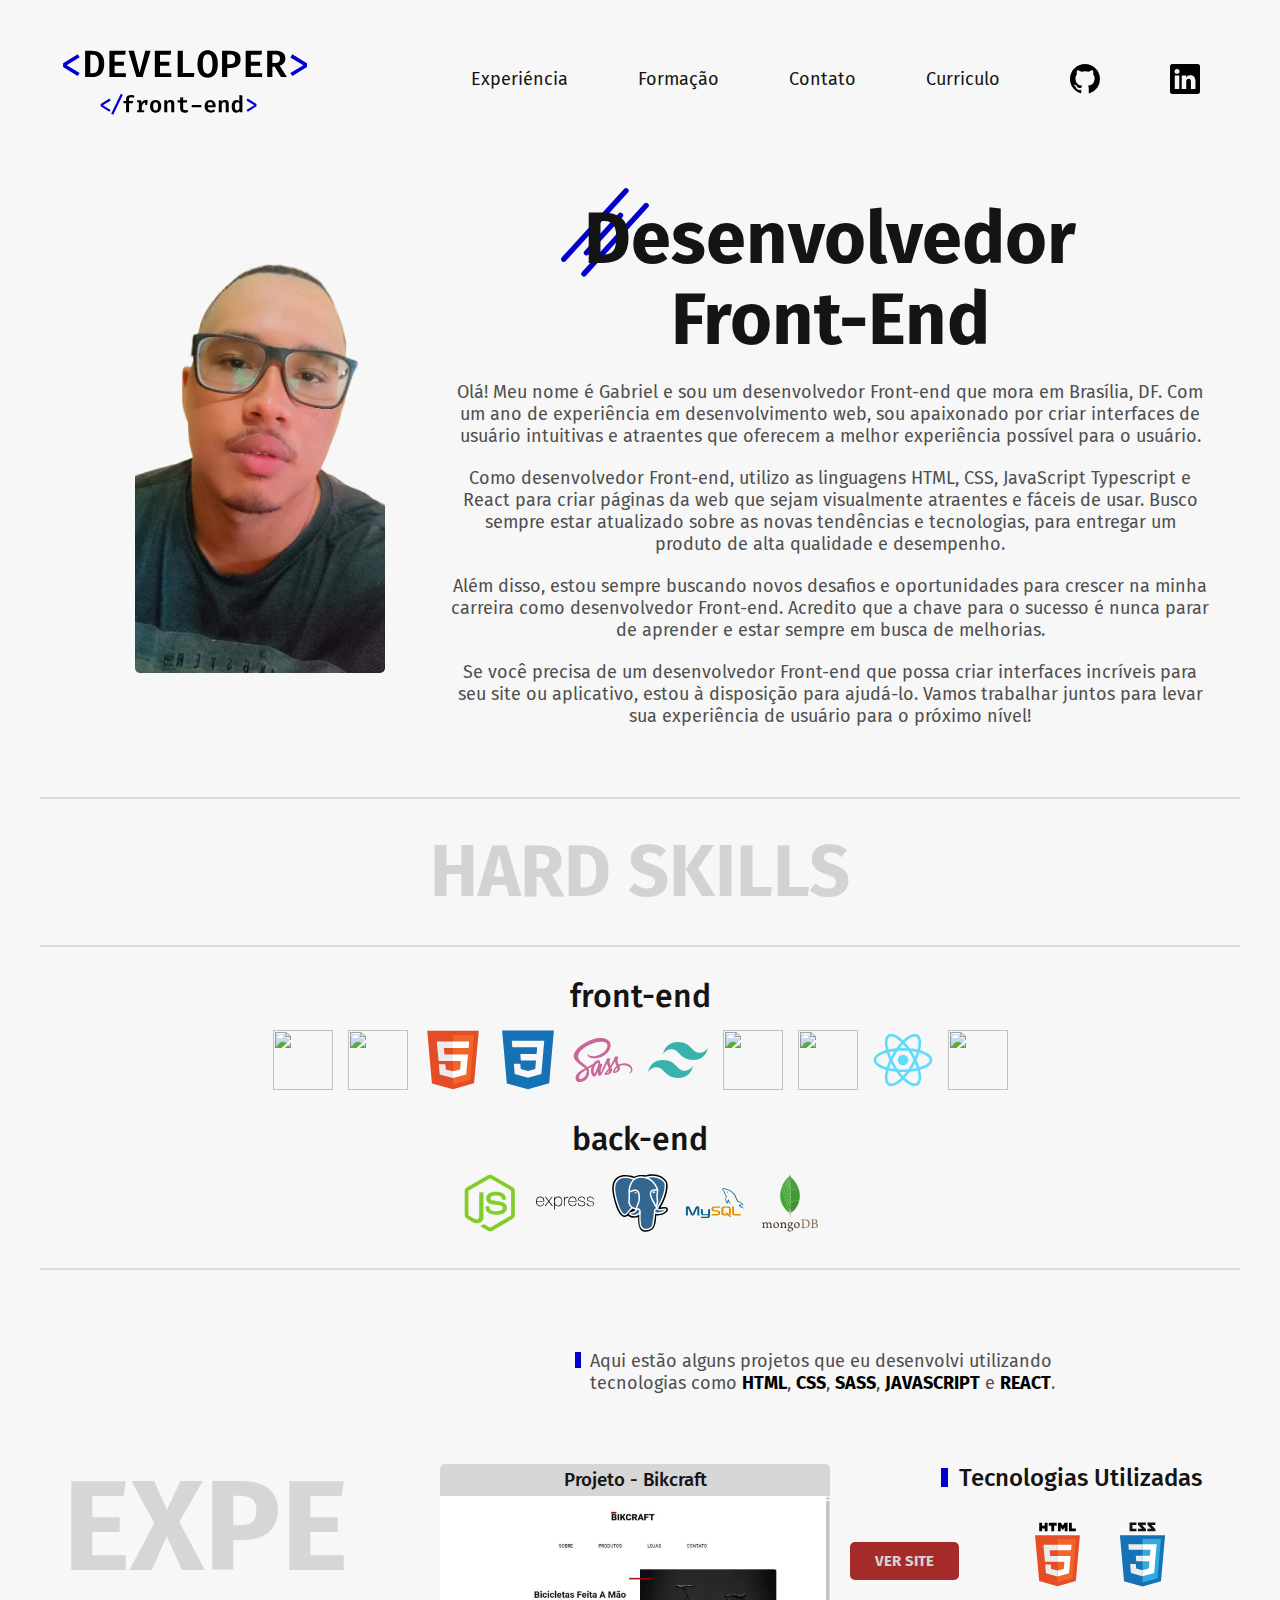
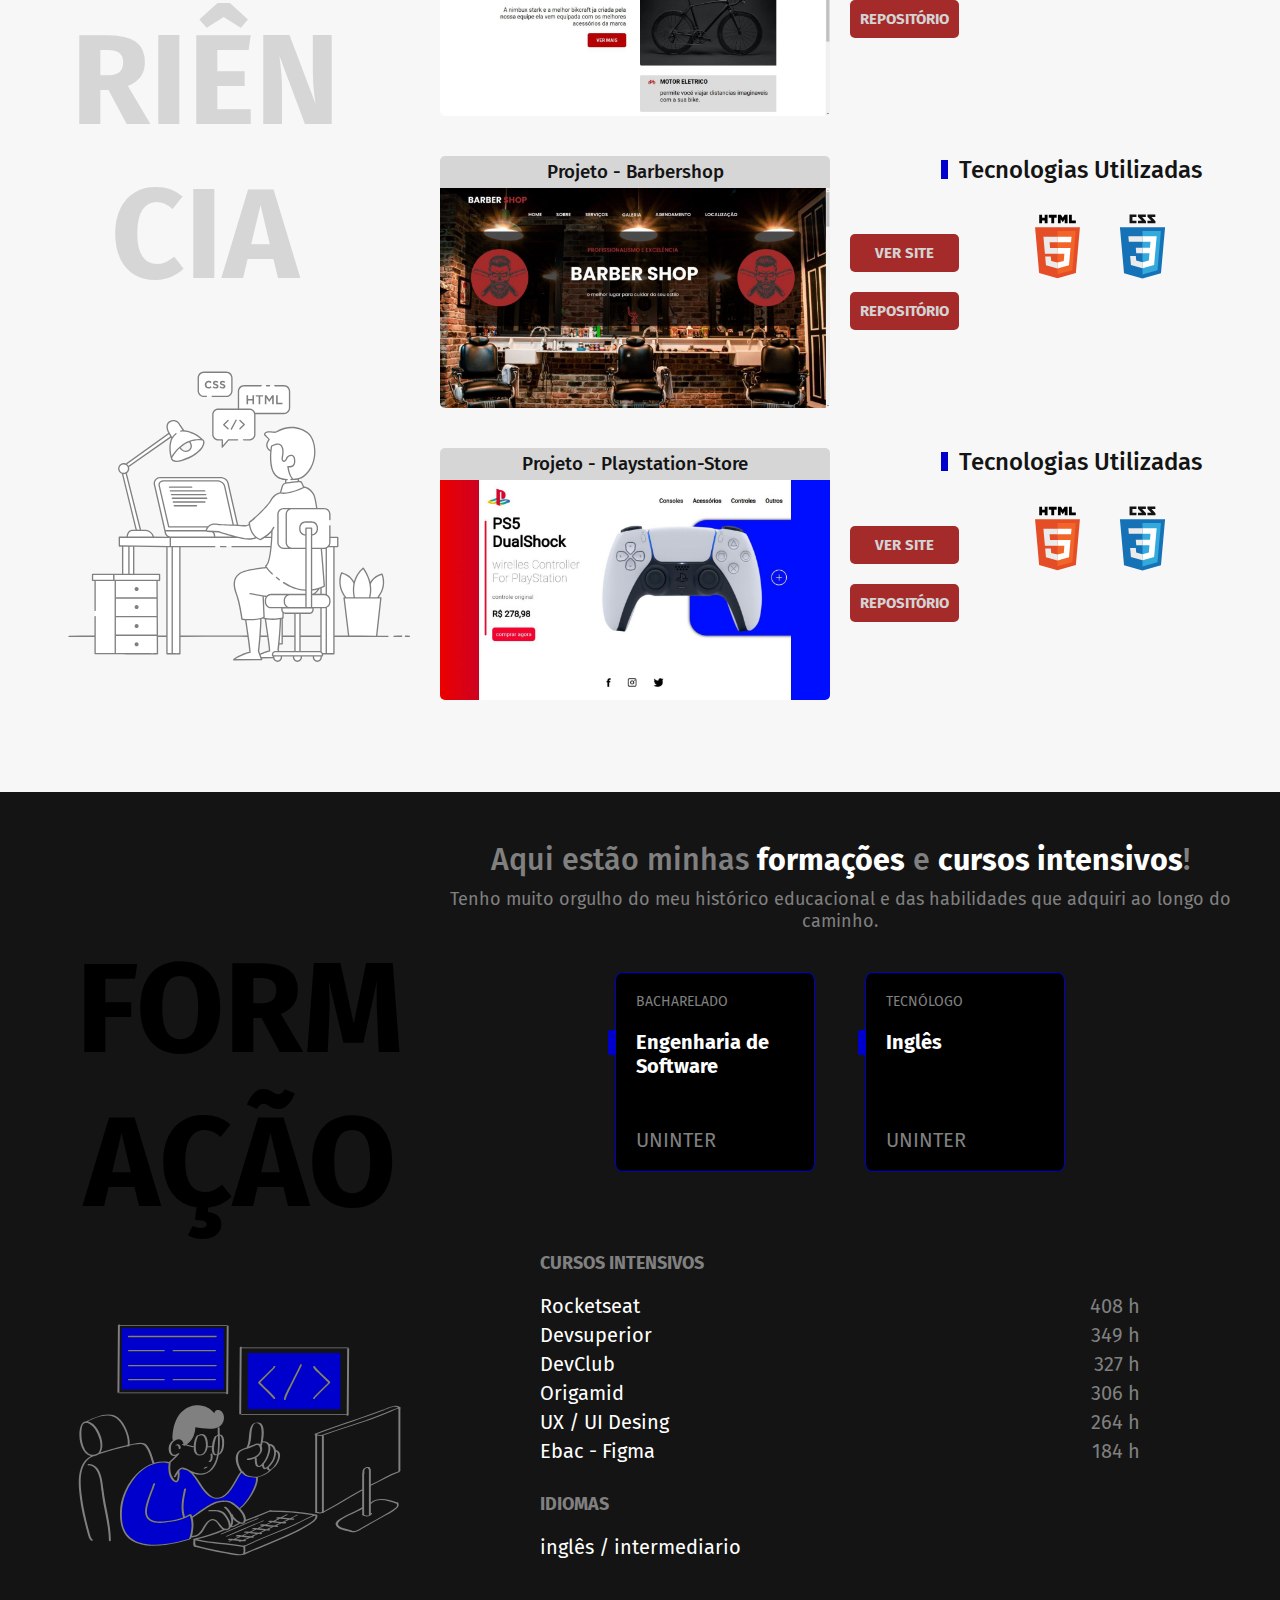
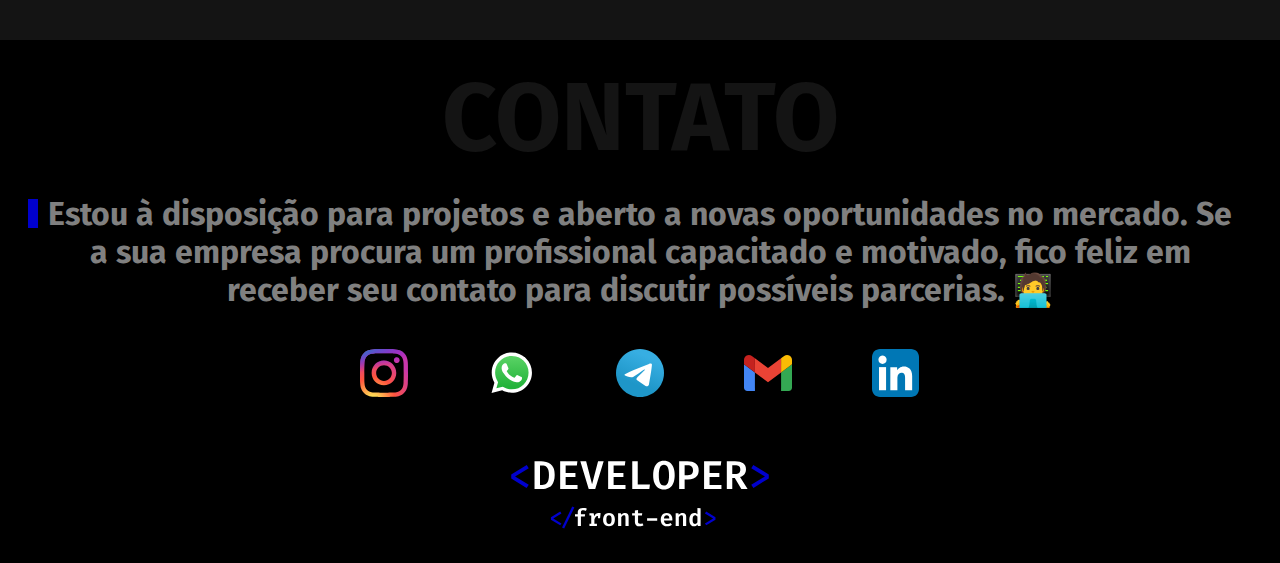
==== index.html @ c944e055 "upgrade" ====
<html lang="pt-br">

<head>
    <meta charset="UTF-8" />
    <meta http-equiv="X-UA-Compatible" content="IE=edge" />
    <meta name="viewport" content="width=device-width, initial-scale=1.0" />
    <link rel="preconnect" href="https://fonts.googleapis.com" />
    <link rel="preconnect" href="https://fonts.gstatic.com" crossorigin />
    <link href="https://fonts.googleapis.com/css2?family=Fira+Sans:wght@300;400;500;600;700;800;900&display=swap" rel="stylesheet" />
    <link rel="stylesheet" href="./css/style.min.css" />
    <title>Devoloper Front-end</title>
</head>

<body>
    <header class="header">
        <img src="img/header/logo.svg" alt="logo" />
        <nav>
            <ul class="header-menu">
                <li class="li">
                    <a href="#experiencia">Experiéncia</a>
                </li>
                <li class="li">
                    <a href="#formacao">Formação</a>
                </li>
                <li class="li">
                    <a href="#contato">Contato</a>
                </li>
                <li class="li">
                    <a href="#">Curriculo</a>
                </li>
                <li>
                    <a href="https://github.com/gabriellglrs" target="_blank">
                        <img src="img/header/github.svg" alt="" />
                    </a>
                </li>
                <li>
                    <a href="https://www.linkedin.com/in/gabriellglrs/" target="_blank">
                        <img src="img/header/linkedin.svg" alt="" />
                    </a>
                </li>
            </ul>
        </nav>
    </header>

    <main class="introducao">
        <img src="img/introducao/main.png" alt="" />
        <div class="box2">
            <h1>desenvolvedor<br />Front-end</h1>
            <p>
                Olá! Meu nome é Gabriel e sou um desenvolvedor Front-end que
                mora em Brasília, DF. Com um ano de experiência em
                desenvolvimento web, sou apaixonado por criar interfaces de
                usuário intuitivas e atraentes que oferecem a melhor
                experiência possível para o usuário.
            </p>
            <p>
                Como desenvolvedor Front-end, utilizo as linguagens HTML,
                CSS, JavaScript Typescript e React para criar páginas da web
                que sejam visualmente atraentes e fáceis de usar. Busco
                sempre estar atualizado sobre as novas tendências e
                tecnologias, para entregar um produto de alta qualidade e
                desempenho.
            </p>
            <p>
                Além disso, estou sempre buscando novos desafios e
                oportunidades para crescer na minha carreira como
                desenvolvedor Front-end. Acredito que a chave para o sucesso
                é nunca parar de aprender e estar sempre em busca de
                melhorias.
            </p>
            <p>
                Se você precisa de um desenvolvedor Front-end que possa
                criar interfaces incríveis para seu site ou aplicativo,
                estou à disposição para ajudá-lo. Vamos trabalhar juntos
                para levar sua experiência de usuário para o próximo nível!
            </p>
        </div>
    </main>

    <section class="skills">
        <h2 class="h2">hard skills</h2>
        <div class="flex">
            <div class="box1">
                <h2>front-end</h2>
                <div class="b1">
                    <img src="https://cdn.jsdelivr.net/gh/devicons/devicon/icons/figma/figma-original.svg" />
                    <img src="https://cdn.jsdelivr.net/gh/devicons/devicon/icons/vscode/vscode-original.svg" />
                    <img src="img/skills/html5-original.svg" />
                    <img src="img/skills/css3-plain.svg" />
                    <img src="img/skills/sass-original.svg" alt="" />
                    <img src="./img/skills/tailwindcss-plain.svg" alt="">
                    <img src="https://cdn.jsdelivr.net/gh/devicons/devicon/icons/javascript/javascript-original.svg" />
                    <img src="https://cdn.jsdelivr.net/gh/devicons/devicon/icons/typescript/typescript-original.svg" />
                    <img src="img/skills/react-original.svg" />
                    <img src="https://cdn.jsdelivr.net/gh/devicons/devicon/icons/git/git-original.svg" />
                </div>
            </div>
            <div class="box2">
                <h2>back-end</h2>
                <div class="b2">
                    <img src="img/skills/nodejs-original.svg" alt="" />
                    <img src="img/skills/express-original-wordmark.svg" alt="" />
                    <img src="img/skills/postgresql-original.svg" alt="" />
                    <img src="img/skills/mysql-original-wordmark.svg" alt="" />
                    <img src="img/skills/mongodb-original-wordmark.svg" alt="" />
                </div>
            </div>
        </div>
    </section>

    <section id="experiencia" class="experiencia">
        <div class="container">
            <div class="box1">
                <h2>experiência</h2>
                <img src="img/experiencia/Programmer-or-Developer.svg" alt="" />
            </div>
            <div class="box2">
                <p>
                    Aqui estão alguns projetos que eu desenvolvi utilizando
                    tecnologias como <span>HTML</span>, <span>CSS</span>,
                    <span>Sass</span>, <span>JavaScript</span> e
                    <span>React</span>.
                </p>
                <div class="b2">
                    <div class="b3-img">
                        <h3>projeto - bikcraft</h3>
                        <div class="b3">
                            <img src="img/experiencia/photo_2023-04-18_12-45-19.jpg" alt="" />
                        </div>
                    </div>
                    <div class="b3">
                        <div class="flex1">
                            <a href="https://bikcraft.bohr.io" target="_blank">VER SITE</a>
                            <a href="https://github.com/gabriellglrs/bikcraft-curso-origamid" target="_blank">REPOSITÓRIO</a>
                        </div>
                        <div class="flex2">
                            <h3>tecnologias utilizadas</h3>
                            <div class="box-img">
                                <img src="img/experiencia/html5-original-wordmark.svg" alt="" />
                                <img src="img/experiencia/css3-original-wordmark.svg" alt="" />
                            </div>
                        </div>
                    </div>
                    <div class="b3-img">
                        <h3>projeto - barbershop</h3>
                        <div class="b3">
                            <img src="img/experiencia/photo_2023-04-18_12-45-20.jpg" alt="" />
                        </div>
                    </div>
                    <div class="b3">
                        <div class="flex1">
                            <a href="https://barbershop.bohr.io" target="_blank">VER SITE</a>
                            <a href="https://github.com/gabriellglrs/barber-shop" target="_blank">REPOSITÓRIO</a>
                        </div>
                        <div class="flex2">
                            <h3>tecnologias utilizadas</h3>
                            <div class="box-img">
                                <img src="img/experiencia/html5-original-wordmark.svg" alt="" />
                                <img src="img/experiencia/css3-original-wordmark.svg" alt="" />
                            </div>
                        </div>
                    </div>
                    <div class="b3-img">
                        <h3>projeto - playstation-store</h3>
                        <div class="b3">
                            <img src="img/experiencia/photo_2023-04-18_12-45-52.jpg" alt="" />
                        </div>
                    </div>
                    <div class="b3">
                        <div class="flex1">
                            <a href="https://playstation-store.bohr.io" target="_blank">VER SITE</a>
                            <a href="https://github.com/gabriellglrs/playstation-store" target="
                            _blank">REPOSITÓRIO</a>
                        </div>
                        <div class="flex2">
                            <h3>tecnologias utilizadas</h3>
                            <div class="box-img">
                                <img src="img/experiencia/html5-original-wordmark.svg" alt="" />
                                <img src="img/experiencia/css3-original-wordmark.svg" alt="" />
                            </div>
                        </div>
                    </div>
                </div>
            </div>
        </div>
    </section>

    <section id="formacao" class="formacao">
        <div class="container">
            <div class="box1">
                <h2>formação</h2>
                <img src="img/formacao/26-Programmer.svg" alt="" />
            </div>
            <div class="box2">
                <h2>
                    Aqui estão minhas <span>formações</span> e
                    <span>cursos intensivos</span>!
                </h2>
                <p>
                    Tenho muito orgulho do meu histórico educacional e das
                    habilidades que adquiri ao longo do caminho.
                </p>
                <div class="flex">
                    <div class="b1 b0">
                        <h4>bacharelado</h4>
                        <h3>Engenharia de Software</h3>
                        <span>uninter</span>
                    </div>
                    <div class="b2 b0">
                        <h4>tecnólogo</h4>
                        <h3>Inglês</h3>
                        <span>uninter</span>
                    </div>
                </div>
                <div class="info">
                    <h3>cursos intensivos</h3>
                    <ul>
                        <li>Rocketseat<span>408 h</span></li>
                        <li>Devsuperior<span>349 h</span></li>
                        <li>DevClub<span>327 h</span></li>
                        <li>Origamid<span>306 h</span></li>
                        <li>
                            UX / UI Desing
                            <span>264 h</span>
                        </li>
                        <li>
                            Ebac - Figma
                            <span>184 h</span>
                        </li>
                    </ul>
                </div>
                <div class="lang">
                    <h3>idiomas</h3>
                    <ul>
                        <li>inglês / <span>intermediario</span></li>
                    </ul>
                </div>
            </div>
        </div>
    </section>

    <footer id="contato" class="footer">
        <div class="container">
            <h2>contato</h2>
            <div class="grid">
                <div class="box-1">
                    <h3>
                        Estou à disposição para projetos e aberto a novas
                        oportunidades no mercado. Se a sua empresa procura
                        um profissional capacitado e motivado, fico feliz em
                        receber seu contato para discutir possíveis
                        parcerias. 🧑‍💻
                    </h3>
                </div>
                <div class="box-2">
                    <ul class="nav">
                        <li>
                            <a href="https://instagram.com/gabrielglrs10" target="_blank">
                                <img src="img/footer/Instagram.svg" alt="" />
                            </a>
                        </li>
                        <li>
                            <a href="https://contate.me/gabriellglrs" target="_blank">
                                <img src="img/footer/WhatsApp.svg" alt="" />
                            </a>
                        </li>
                        <li>
                            <a href="https://t.me/Gabriellglrs" target="_blank">
                                <img src="img/footer/Telegram.svg" alt="" />
                            </a>
                        </li>
                        <li>
                            <a href="mailto:gabriellglrs@gmail.com" target="_blank">
                                <img src="img/footer/Gmail.svg" alt="" />
                            </a>
                        </li>
                        <li>
                            <a href="https://www.linkedin.com/in/gabriellglrs/" target="_blank">
                                <img src="img/footer/LinkedIn.svg" alt="" />
                            </a>
                        </li>
                    </ul>
                </div>
            </div>
            <img src="img/footer/logo.svg" alt="" />
        </div>
    </footer>
</body>

</html>
---- css/style.min.css ----
*{padding:0;margin:0;box-sizing:border-box;font-family:"Fira Sans",sans-serif}body{color:#141414;background:#f7f7f7}h1,h2,h3,p{margin:0}ul{list-style:none;margin:0;padding:0}a{text-decoration:none}img{display:block;max-width:100%}.header{max-width:1200px;margin:0 auto;display:flex;justify-content:space-between;align-items:center;padding:40px 20px}.header img{width:250px}.header .header-menu{display:flex;flex-wrap:wrap;gap:30px;justify-content:center;align-items:center}.header .header-menu a{font-size:1.125rem;padding:10px 20px;display:block;color:#141414;cursor:pointer}.header .header-menu a:hover{color:#0000cd;border-bottom:2px solid #0000cd;background-color:rgba(0,0,0,.1);border-top-right-radius:5px;border-top-left-radius:5px}.header .header-menu .li{border-radius:5px}.header .header-menu a img{width:30px}@media (max-width:800px){.header{flex-direction:column;gap:40px}.header .header-menu a{background-color:#e2e2e2;border-radius:5px}}@media (max-width:460px){.header{padding:40px 50px}}@media (max-width:368px){.header{padding:40px 20px}}.introducao{max-width:1200px;padding:40px 30px;margin:0 auto;text-align:center;display:grid;grid-template-columns:1fr 2fr}.introducao img{width:250px;margin:auto auto;border-radius:5px}.introducao .box2 h1{font-size:4.5rem;line-height:1.125;text-transform:capitalize;position:relative;display:inline}.introducao .box2 h1::before{content:"";display:block;width:100px;height:100px;background:url(../img/introducao/simbolo\ 1.svg) no-repeat center;background-size:90px;position:absolute;left:-29px;top:-13px;z-index:-2}.introducao .box2 p{font-size:1.125rem;margin-top:20px;color:#4f4f4f}@media (max-width:900px){.introducao .box2{padding-left:20px}.introducao .box2 h1{font-size:3.8rem}.introducao .box2 h1::before{background-size:75px;width:75px;height:75px;left:-18;top:-3}}@media (max-width:800px){.introducao .box2 h1{font-size:3.5rem}.introducao .box2 h1::before{background-size:60px;width:60px;height:60px;left:-15;top:-3}.introducao{grid-template-columns:1fr}}@media (max-width:730px){.introducao img{width:150px;margin-bottom:30px}.introducao .box2{padding-left:0}}@media (max-width:550px){.introducao img{width:120px;margin-bottom:20px}.introducao .box2 h1{font-size:2.3rem}.introducao .box2 h1::before{background-size:50px;width:50px;height:50px;left:-14;top:-4}.introducao .box2 p{font-size:1rem}}@media (max-width:350px){.introducao img{width:100px;margin-bottom:10px}.introducao .box2 h1{font-size:1.8rem}.introducao .box2 h1::before{background-size:40px;width:40px;height:40px;left:-11;top:-4}.introducao .box2 p{font-size:.8rem}}.skills{max-width:1200px;margin:30px auto;border-top:2px solid #dcdcdc;border-bottom:2px solid #dcdcdc}.skills .h2{font-size:4.5rem;text-align:center;width:100%;text-transform:uppercase;font-weight:700;margin-top:30px;padding-bottom:30px;border-bottom:2px solid #dcdcdc;color:#d3d3d3}.skills .flex{padding:30px 0;margin-bottom:5px}.skills .flex .box1 h2{font-size:2rem;font-weight:500;text-align:center;text-transform:lowercase;margin-bottom:15px}.skills .flex .box1 .b1{display:flex;justify-content:center;margin-top:20px;gap:15px;margin:0 auto;flex-wrap:wrap}.skills .flex .box1 .b1 img{width:60px}.skills .flex .box2 .b2{display:flex;justify-content:center;margin-top:20px;gap:15px;margin:0 auto;flex-wrap:wrap}.skills .flex .box2 h2{font-size:2rem;font-weight:500;text-align:center;text-transform:lowercase;margin-top:30px;margin-bottom:15px}.skills .flex .box2 .b2 img{width:60px}@media (max-width:730px){.skills .h2{font-size:4rem;font-weight:700}.skills .h2{color:#b4b4b4}.skills .flex .box1 h2,.skills .flex .box2 h2{font-size:1.5rem}.skills .flex .box1 .b1 img,.skills .flex .box2 .b2 img{width:50px}}@media (max-width:600px){.skills .h2{font-size:3.5rem}.skills .flex .box1 h2,.skills .flex .box2 h2{font-size:1.3rem}.skills .flex .box1 .b1 img,.skills .flex .box2 .b2 img{width:40px}}.experiencia .container{max-width:1200px;margin:0 auto;display:grid;grid-template-columns:1fr 2fr;border-radius:5px;padding:30px 0;margin-top:50px}.experiencia .container .box1{display:flex;flex-direction:column}.experiencia .container .box1 h2{font-size:8rem;text-transform:uppercase;word-break:break-all;text-align:center;width:330px;margin-top:100px;color:#d6d6d6}.experiencia .container .box1 img{width:400px}.experiencia .container .box2 .b2{display:grid;grid-template-columns:1fr 1fr;row-gap:40px;column-gap:20px}.experiencia .container .box2 p{font-size:1.125rem;max-width:50ch;margin:0 auto;position:relative;color:#4f4f4f;margin-bottom:70px}.experiencia .container .box2 p::before{content:"";display:block;position:absolute;width:6px;height:16px;background-color:#0000cd;top:2;left:-15}.experiencia .container .box2 p span{color:#000;text-transform:uppercase;font-weight:700}.experiencia .container .box2 .b2 .b3-img h3{text-align:center;text-transform:capitalize;font-weight:500;background-color:#d6d6d6;padding:5px 0;border-top-right-radius:5px;border-top-left-radius:5px}.experiencia .container .box2 .b2 .b3{display:flex}.experiencia .container .box2 .b2 .b3 .flex1{display:flex;flex-direction:column;width:120px;justify-content:center;gap:20px}.experiencia .container .box2 .b2 .b3 img{border-bottom-left-radius:5px;border-bottom-right-radius:5px}.experiencia .container .box2 .b2 .b3 a{color:#d3d3d3;font-weight:700;font-size:.937rem;padding:10px 10px;display:inline-block;background-color:brown;border-radius:5px;border:none;text-align:center}.experiencia .container .box2 .b2 .b3 a:hover{background-color:#701a1a}.experiencia .container .box2 .b2 .b3 .flex2{width:100%}.experiencia .container .box2 .b2 .b3 .flex2 h3{text-align:center;font-size:1.5rem;text-transform:capitalize;font-weight:500;position:relative;display:inline-block}.experiencia .container .box2 .b2 .b3 .flex2 h3::before{content:"";display:block;position:absolute;width:7px;height:19px;background-color:#0000cd;bottom:5;left:-18}.experiencia .container .box2 .b2 .b3 .flex2 .box-img{display:flex;justify-content:center;gap:20px;flex-wrap:wrap}.experiencia .container .box2 .b2 .b3 .flex2 img{width:65px;margin-top:30px}@media (max-width:1100px){.experiencia .container .box2 .b2 .b3 .flex2 .box-img img{width:80px}.experiencia .container{grid-template-columns:1fr;margin-top:0;padding-top:0}.experiencia .container .box2 .b2 .b3 img{padding-left:20px}.experiencia .container .box2 .b2 .b3-img h3{margin-left:20px}.experiencia .container .box1{display:flex;flex-direction:column-reverse}.experiencia .container .box1 h2{font-size:8rem;word-break:normal;text-align:center;margin-top:0;width:100%}.experiencia .container .box1 img{width:350px}.experiencia .container .box1 img{margin:0 auto}}@media (max-width:900px){.experiencia .container{margin-top:0;padding-top:0}.experiencia .container .box1 img{width:300px}.experiencia .container .box1 h2{font-size:6.5rem;word-break:normal;margin-top:0;width:100%}}@media (max-width:800px){.experiencia .container .box2 .b2 .b3 .flex2 h3{font-size:1.25rem}.experiencia .container .box2 .b2 .b3 a{padding:10px 5px;font-weight:600;font-size:.75rem}}@media (max-width:700px){.experiencia .container .box1 h2{font-size:5.5rem;margin-bottom:20px;word-break:normal;margin-top:20px;width:100%}.experiencia .container .box2{text-align:center}.experiencia .container .box2 p::before{content:"";display:block;position:absolute;width:6px;height:16px;background-color:#0000cd;top:1;left:5}}@media (max-width:650px){.experiencia .container .box2 .b2 .b3 img{padding:0 20px}.experiencia .container .box2 .b2 .b3-img h3{margin:0 20px}.experiencia .container .box2 .b2 .b3 .flex2 img{width:90px;margin-top:10px;gap:10px}.experiencia .container .box2 .b2{grid-template-columns:1fr}.experiencia .container .box2 .b2 .b3 .flex1{flex-direction:row;justify-content:center;gap:20px}.experiencia .container .box2 .b2 .b3 .flex2{text-align:center}.experiencia .container .box2 .b2 .b3 .flex2 h3::before{width:5px;display:block;height:16px;bottom:4;left:-10}.experiencia .container .box2 .b2 .b3 .flex1{display:flex;flex-direction:column;width:50%;justify-content:center;align-items:center;gap:20px}.experiencia .container .box2 .b2 .b3 a{padding:10px 5px;width:90px}.experiencia .container .box2 p{font-size:.937rem;max-width:50ch;margin:0 auto;position:relative;color:#4f4f4f;margin-bottom:20px}.experiencia .container .box2 p::before{content:"";display:block;position:absolute;width:6px;height:16px;background-color:#0000cd;top:1;left:5}}@media (max-width:580px){.experiencia .container .box1 h2{font-size:4.6rem;word-break:normal;margin-top:20px;width:100%}.experiencia .container .box2 p{font-size:.937rem;max-width:50ch;margin:0 auto;position:relative;color:#4f4f4f;margin-bottom:20px}}@media (max-width:500px){.experiencia .container .box1 h2{font-size:4.2rem;word-break:normal;margin-top:0;width:100%;color:#b4b4b4}.experiencia .container .box2 p{font-size:.75rem;max-width:50ch;margin:0 auto;position:relative;color:#4f4f4f;margin-bottom:25px}.experiencia .container .box2 p::before{content:"";display:block;position:absolute;width:5px;height:12px;background-color:#0000cd;top:0;left:4}.experiencia .container .box2 .b2 .b3-img h3{font-size:.875rem}.experiencia .container .box2 .b2 .b3 .flex2 h3{font-size:.875rem}.experiencia .container .box2 .b2 .b3 .flex2 h3::before{width:5px;display:block;height:12px;bottom:3;left:-10}.experiencia .container .box2 .b2 .b3 .flex2 img{width:80px;margin-top:10px}}@media (max-width:400px){.experiencia .container .box1 h2{font-size:3.5rem;word-break:normal;margin-top:0;width:100%}.experiencia .container .box2 p{font-size:.75rem;max-width:50ch;margin:0 auto;position:relative;color:#4f4f4f;margin-bottom:20px;padding:0 7px}.experiencia .container .box2 p::before{content:"";display:block;position:absolute;width:5px;height:12px;background-color:#0000cd;top:0;left:2}.experiencia .container .box2 .b2 .b3 a{padding:7px;width:90px}}@media (max-width:350px){.experiencia .container .box1 h2{font-size:3.2rem;word-break:normal;margin-top:0;width:100%}}@media (max-width:318px){.experiencia .container .box2 p::before{left:25;top:0}}@media (max-width:315px){.experiencia .container .box1 h2{font-size:3rem;word-break:normal;margin-top:0;width:100%}}.formacao{width:100%;background-color:#141414;color:#fff;margin-top:50px}.formacao .container{max-width:1200px;margin:0 auto;display:grid;grid-template-columns:1fr 2fr;margin-top:50px}.formacao .container .box1{display:flex;flex-direction:column}.formacao .container .box1 h2{font-size:8rem;text-transform:uppercase;word-break:break-all;text-align:center;margin-top:140px;color:#000}.formacao .container .box2 h2{color:grey;text-align:center;font-weight:500;margin-top:50px;font-size:1.9rem}.formacao .container .box2 h2 span{color:#fff;font-weight:700}.formacao .container .box2 p{color:grey;margin-top:10px;text-align:center;font-size:1.125rem}.formacao .container .box2 .flex{display:flex;justify-content:center;gap:50px;margin-top:40px}.formacao .container .box2 .flex .b0{background-color:#000;color:#fff;padding:20px;width:200px;height:200px;border-radius:8px;border:1px solid #0000cd}.formacao .container .box2 .flex .b0 h3::before{content:"";display:block;position:absolute;width:7px;height:25px;border-top-left-radius:2px;border-bottom-left-radius:2px;background-color:#0000cd;left:-28px}.formacao .container .box2 .flex .b1 h4{text-transform:uppercase;font-weight:400;margin-bottom:20px;font-size:14px;color:grey}.formacao .container .box2 .flex .b1 h3{font-size:20px;position:relative;display:inline}.formacao .container .box2 .flex .b1 span{font-size:20px;text-transform:uppercase;color:grey;margin-top:50px;display:block}.formacao .container .box2 .flex .b2 h4{text-transform:uppercase;font-weight:400;font-size:14px;margin-bottom:20px;color:grey}.formacao .container .box2 .flex .b2 h3{font-size:20px;position:relative;display:inline}.formacao .container .box2 .flex .b2 span{font-size:20px;text-transform:uppercase;color:grey;margin-top:74px;display:block}.formacao .container .box2 .info{max-width:600px;margin:0 auto}.formacao .container .box2 .info h3{font-size:18px;text-transform:uppercase;color:grey;margin-top:80px;margin-bottom:20px;position:relative}.formacao .container .box2 .info h3::before{content:"";display:block;position:absolute;background-image:url(img/formacao/chrome_reader_mode_FILL0_wght600_GRAD0_opsz48\ 1.svg);background-repeat:no-repeat;width:35px;height:35px;left:-45px;top:-8}.formacao .container .box2 .info ul li{display:flex;justify-content:space-between;color:#fff;font-size:20px;margin-bottom:5px}.formacao .container .box2 .info ul li span{color:grey}.formacao .container .box2 .lang{max-width:600px;margin:0 auto}.formacao .container .box2 .lang h3{font-size:18px;text-transform:uppercase;color:grey;margin-top:30px;margin-bottom:20px;position:relative}.formacao .container .box2 .lang h3::before{content:"";display:block;position:absolute;background-image:url(img/formacao/translate_FILL0_wght600_GRAD0_opsz48\ 1.svg);background-repeat:no-repeat;width:35px;height:35px;left:-45px;top:-8}.formacao .container .box2 .lang ul li{font-size:20px;margin-bottom:5px}@media (max-width:1100px){.formacao .container{grid-template-columns:1fr}.formacao .container .box1{display:flex;flex-direction:column-reverse}.formacao .container .box1 h2{margin-top:0}.formacao .container .box1 img{width:400px;margin:0 auto}.formacao .container .box2{padding-bottom:25px}}@media (max-width:800px){.formacao .container .box1 h2{font-size:6.5rem}.formacao .container .box2 h2,.formacao .container .box2 h2 span{font-size:1.6rem}.formacao .container .box2 p{font-size:1rem;margin:0 30px;margin-top:15px}}@media (max-width:700px){.formacao .container .box2 .info,.formacao .container .box2 .lang{max-width:500px}.formacao .container .box1 img{width:350px;margin:0 auto}}@media (max-width:610px){.formacao .container .box1 h2{font-size:6rem;color:#333}}@media (max-width:600px){.formacao .container .box2 .info,.formacao .container .box2 .lang{max-width:450px}.formacao .container .box2 .info h3::before,.formacao .container .box2 .lang h3::before{position:initial}.formacao .container .box2 h2{display:block;width:500px;margin:0 auto;margin-top:50px}}@media (max-width:500px){.formacao .container .box2 .flex{flex-direction:column;align-items:center}.formacao .container .box1 img{width:300px;margin:0 auto}.formacao .container .box1 h2{font-size:5rem}.formacao .container .box2 h2{margin-top:20px}.formacao .container .box2 h2,.formacao .container .box2 h2 span{font-size:1.3rem;width:300px}.formacao .container .box2 p{font-size:.8rem}.formacao .container .box2 .flex{gap:20px}.formacao .container .box2 .flex .b0{padding:0;padding-left:20px}.formacao .container .box2 .flex .b0 h4{font-size:12px;margin-top:20px}.formacao .container .box2 .flex .b0 h3{font-size:17px}.formacao .container .box2 .flex .b0 span{font-size:17px}.formacao .container .box2 .flex .b0 h3::before{top:-2px}.formacao .container .box2 .info h3{margin-top:15px;font-size:15px}.formacao .container .box2 .lang h3{margin-top:15px;font-size:15px}.formacao .container .box2 .info,.formacao .container .box2 .lang{max-width:350px}.formacao .container .box2 .info ul li{font-size:16px}.formacao .container .box2 .info ul li span{font-size:13px}.formacao .container .box2 .info h3::before{background-size:25px;width:25px;height:25px}.formacao .container .box2 .lang ul li{font-size:16px}.formacao .container .box2 .lang ul li span{font-size:13px}.formacao .container .box2 .lang h3::before{background-size:25px;width:25px;height:25px}}@media (max-width:430px){.formacao .container .box1 h2{font-size:4rem}.formacao .container .box2 h2,.formacao .container .box2 h2 span{font-size:1.1rem}.formacao .container .box2 .flex{gap:10px}}@media (max-width:370px){.formacao .container .box2 .info,.formacao .container .box2 .lang{max-width:300px}}@media (max-width:350px){.formacao .container .box2 .flex .b0{width:180px;height:180px}.formacao .container .box1 h2{font-size:3.5rem}.formacao .container .box1 img{width:250px}.formacao .container .box2 .flex{gap:15px}}@media (max-width:320px){.formacao .container .box2 .info,.formacao .container .box2 .lang{max-width:260px}}@media (max-width:300px){.formacao .container .box1 h2{font-size:3.3rem}}.footer{width:100%;background-color:#000}.footer .container{max-width:1200px;margin:0 auto;text-align:center}.footer .container h2{font-size:6rem;text-transform:uppercase;color:#141414;margin:20px auto;display:inline-block}.footer .container .grid{display:grid;grid-template-columns:1fr}.footer .container .grid .box-1 h3{font-size:2rem;text-align:center;color:grey;position:relative;display:inline;max-width:1100px}.footer .container .grid .box-1 h3::before{content:"";display:block;position:absolute;background-color:#0000cd;width:10px;height:29px;top:4;left:-20}.footer .container .grid .box-2 .nav{display:flex;justify-content:center;gap:40px;margin:10px 0}.footer .container .grid .box-2 .nav li a img{margin-top:10px;padding:20px;border-bottom:#000 solid 3px}.footer .container .grid .box-2 .nav li a img:hover{border-bottom:#0000cd solid 3px;background-color:#141414;border-radius:5px}.footer .container img{margin:0 auto;padding-bottom:30px;padding-top:20px}@media (max-width:1100px){.footer .container h2{color:#303030}}@media (max-width:1240px){.footer .container{padding:0 30px}}@media (max-width:700px){.footer .container h2{color:#303030}.footer .container .grid .box-1 h3{font-size:1.7rem}.footer .container .grid .box-1 h3::before{top:0}}@media (max-width:660px){.footer .container .grid .box-2 .nav{gap:50px}.footer .container .grid .box-2 .nav li a img{width:50px;padding:0}}@media (max-width:500px){.footer .container h2{font-size:5rem}.footer .container .grid .box-1 h3{font-size:1rem}.footer .container .grid .box-1 h3::before{width:5px;height:15px;top:1;left:-14}.footer .container .grid .box-2 .nav{gap:25px}}@media (max-width:430px){.footer .container h2{font-size:4rem}.footer .container .grid .box-1 h3{font-size:.937rem}.footer .container .grid .box-2 .nav li a img{width:40px}.footer .container img{width:200px}}@media (max-width:370px){.footer .container .grid .box-2 .nav{gap:15px}.footer .container .grid .box-2 .nav li a img{width:35px}.footer .container h2{font-size:3.5rem}.footer .container img{width:150px}}
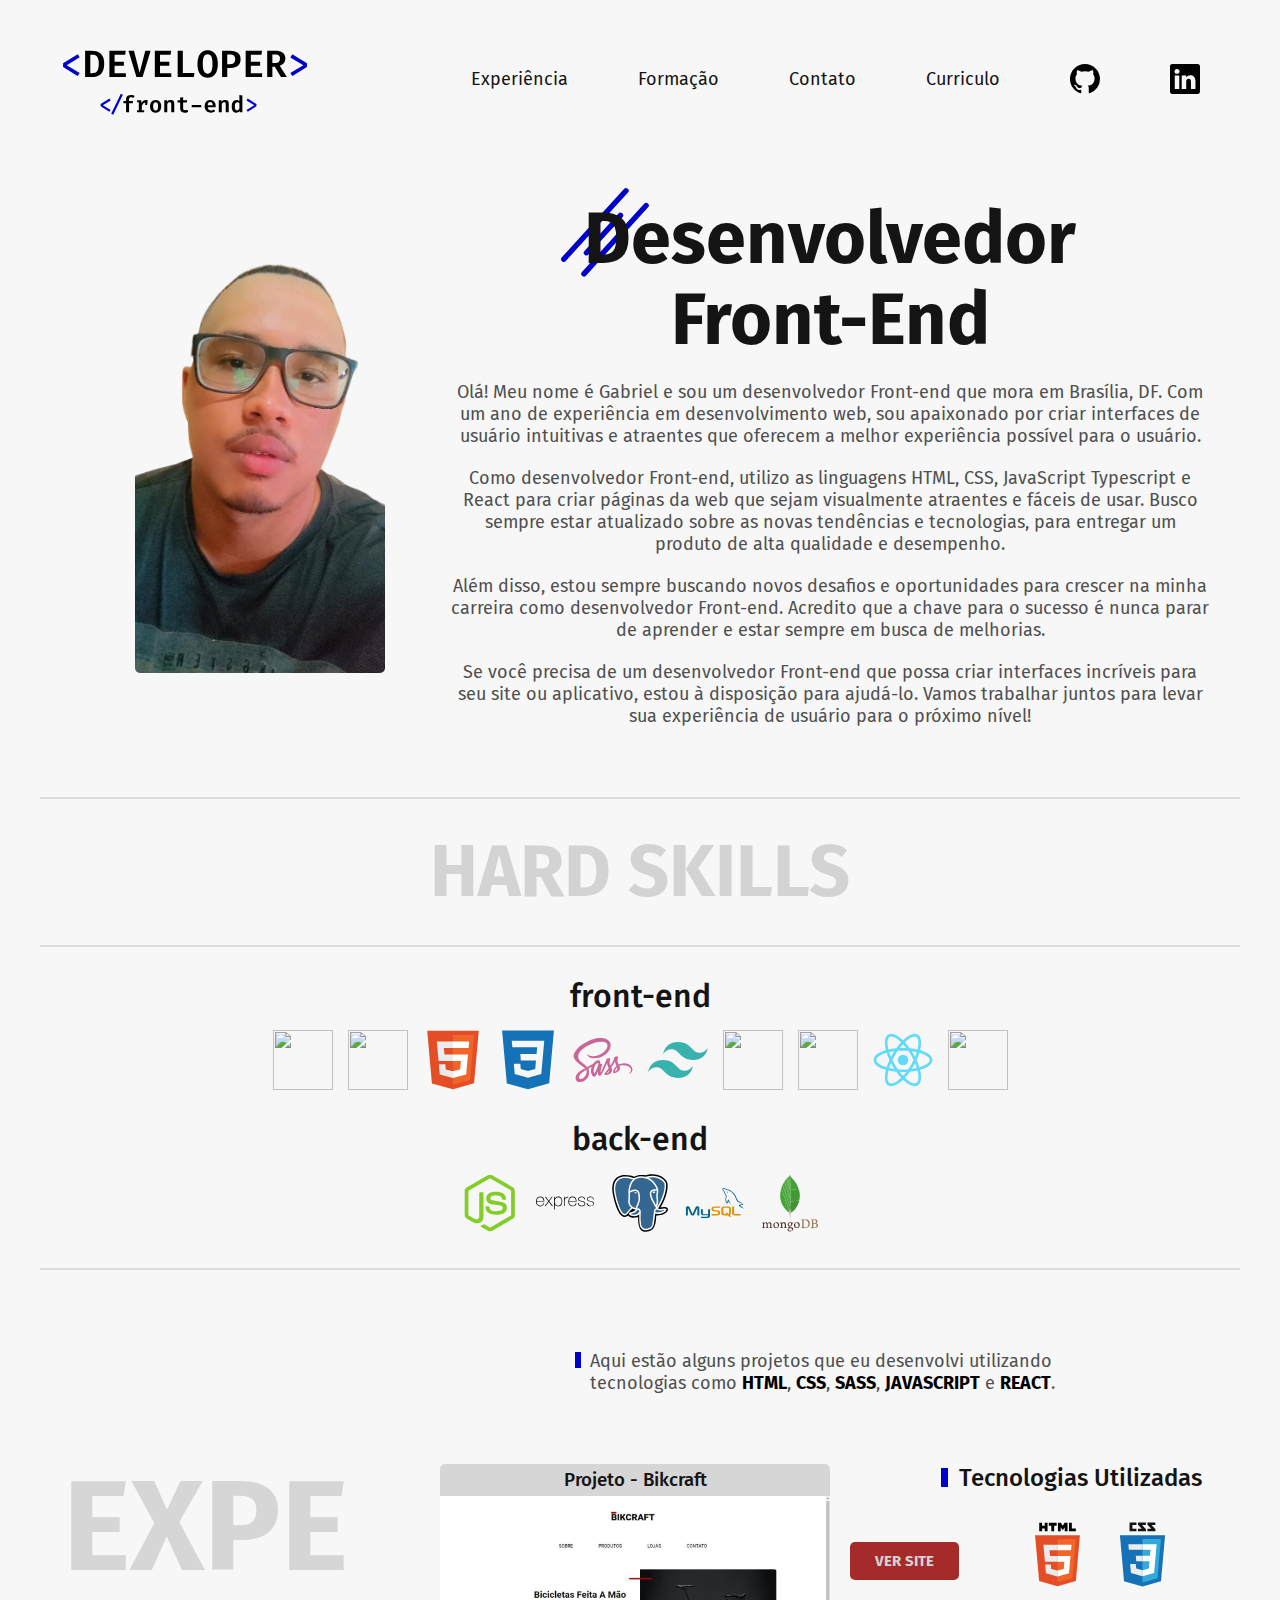
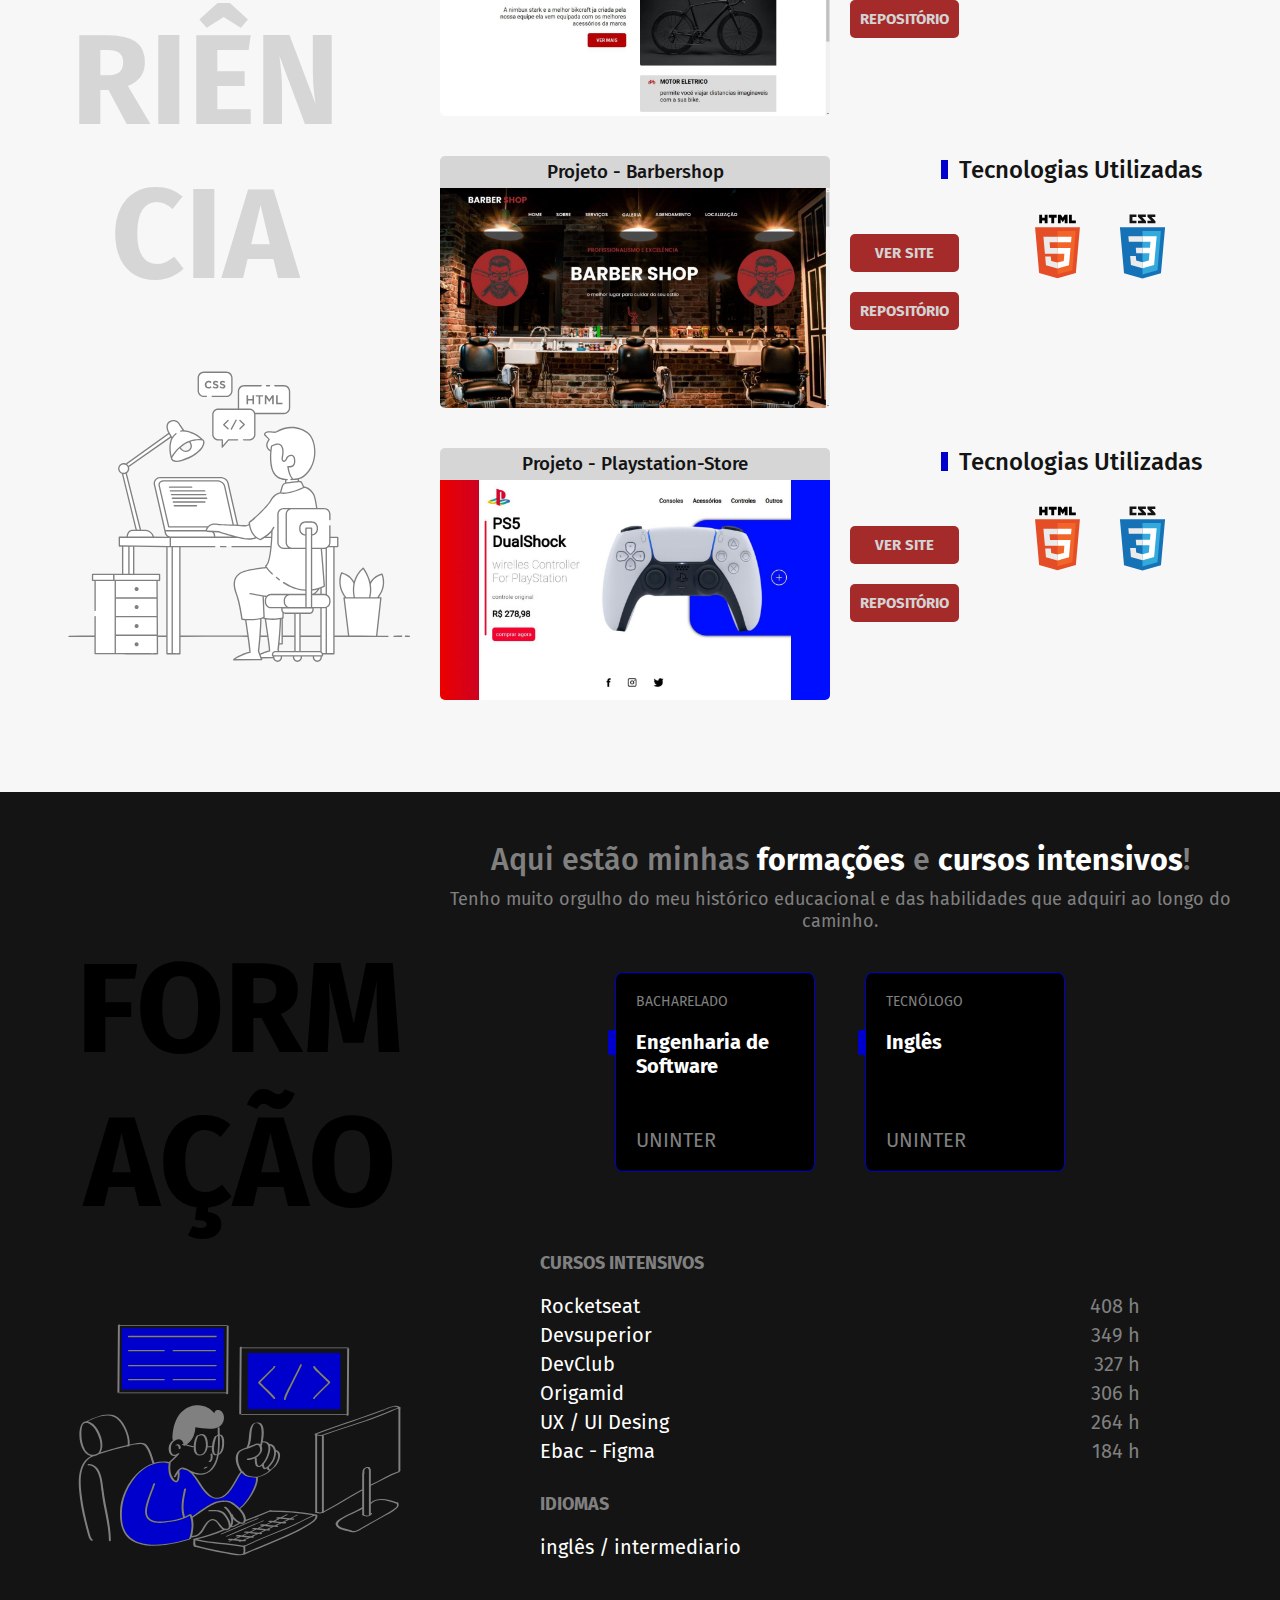
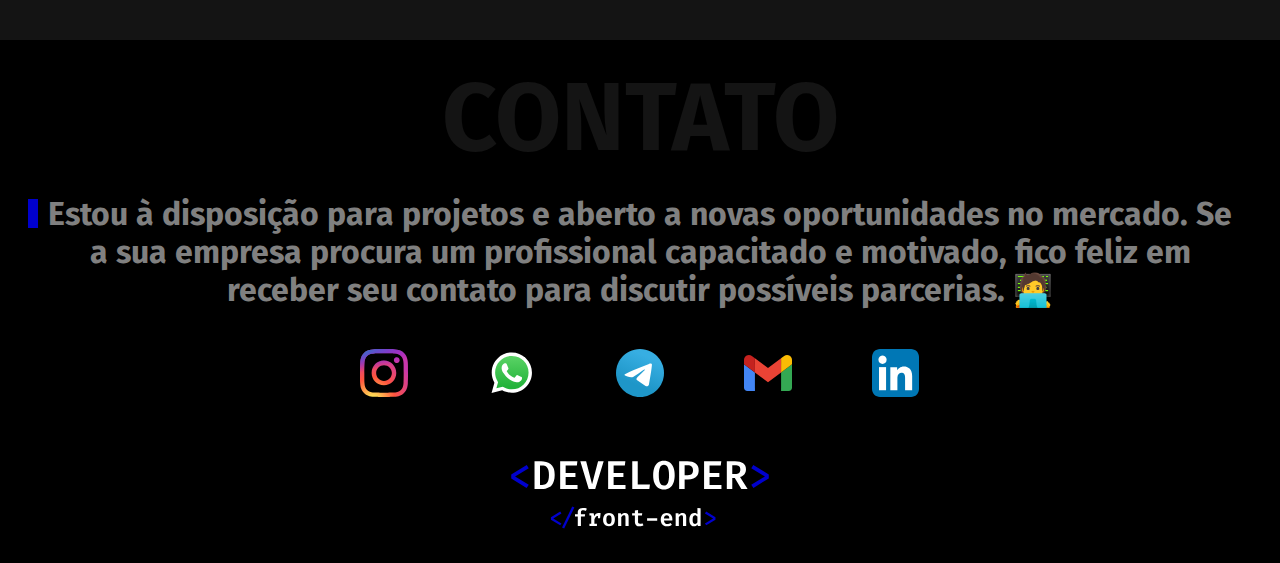
==== commit 0a5be1cf: "correçao de texto" ====
--- a/index.html
+++ b/index.html
@@ -17,7 +17,7 @@
         <nav>
             <ul class="header-menu">
                 <li class="li">
-                    <a href="#experiencia">Experiéncia</a>
+                    <a href="#experiencia">Experiência</a>
                 </li>
                 <li class="li">
                     <a href="#formacao">Formação</a>
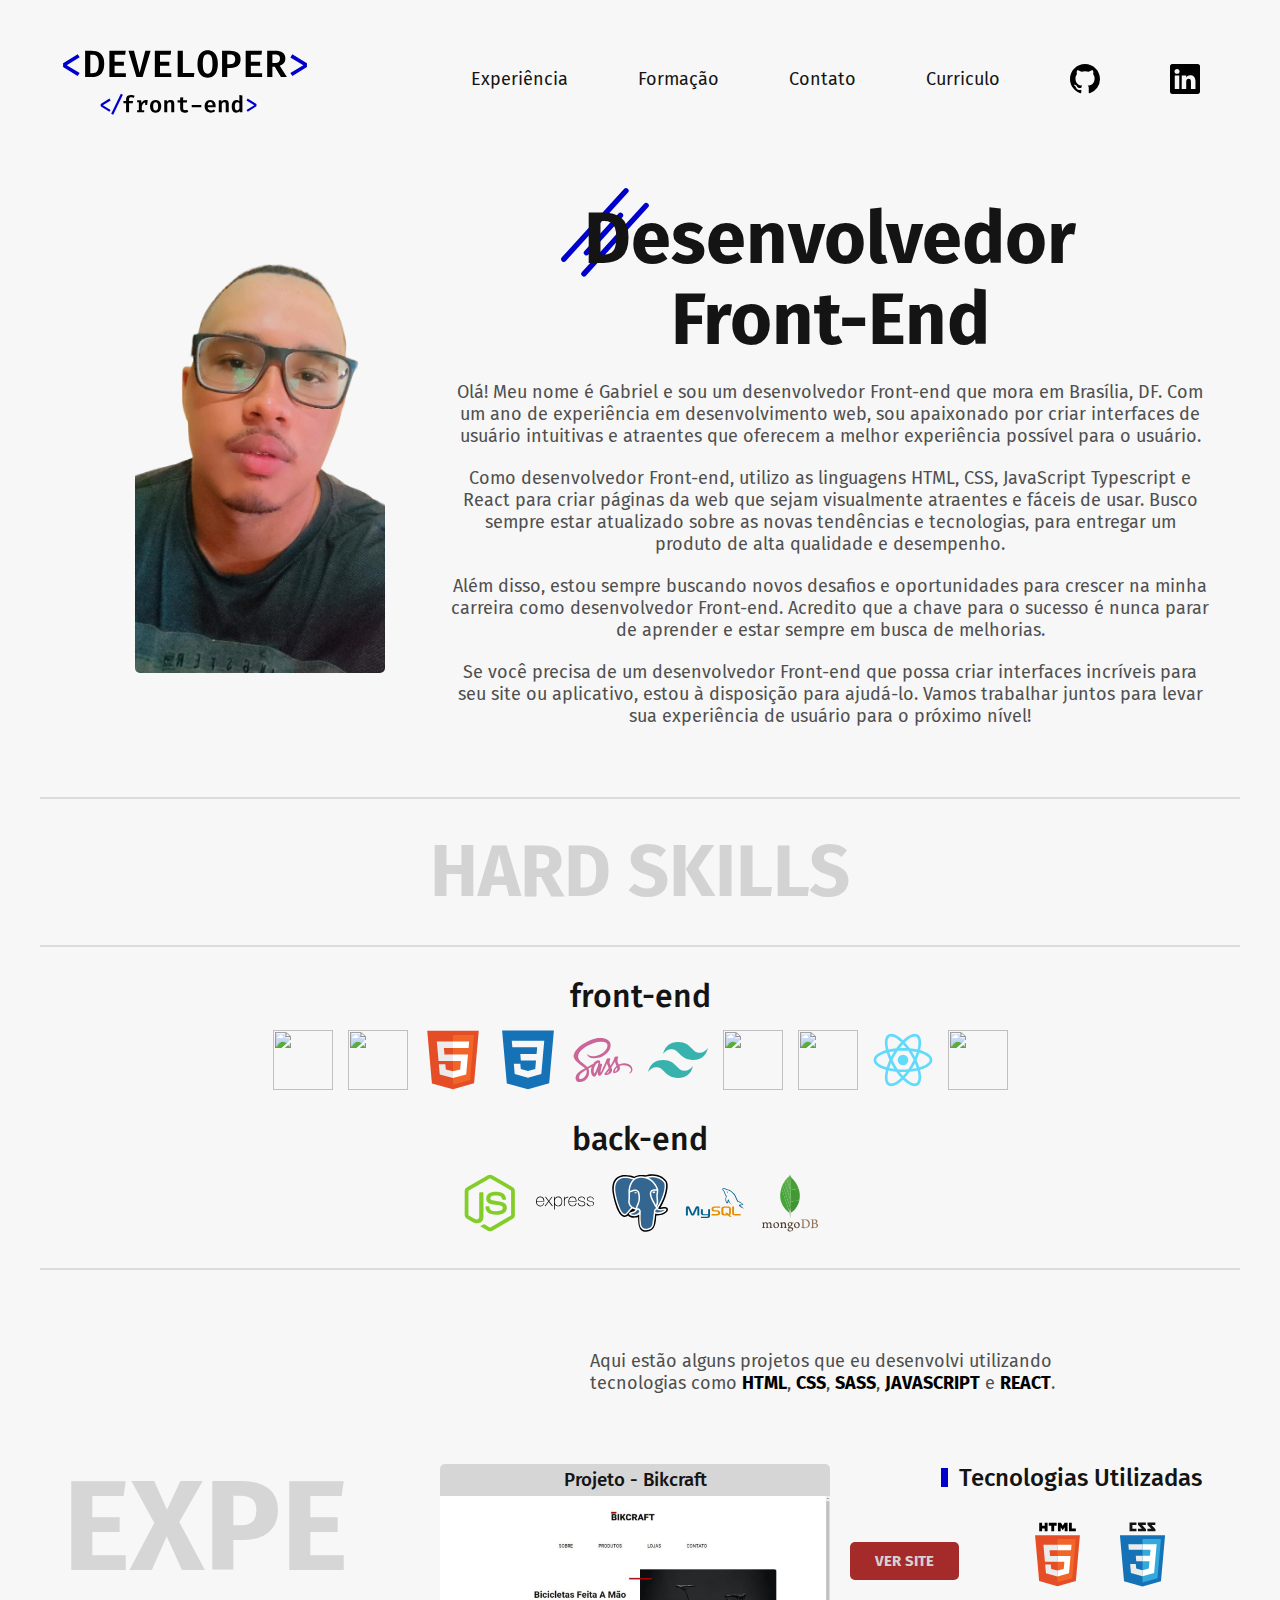
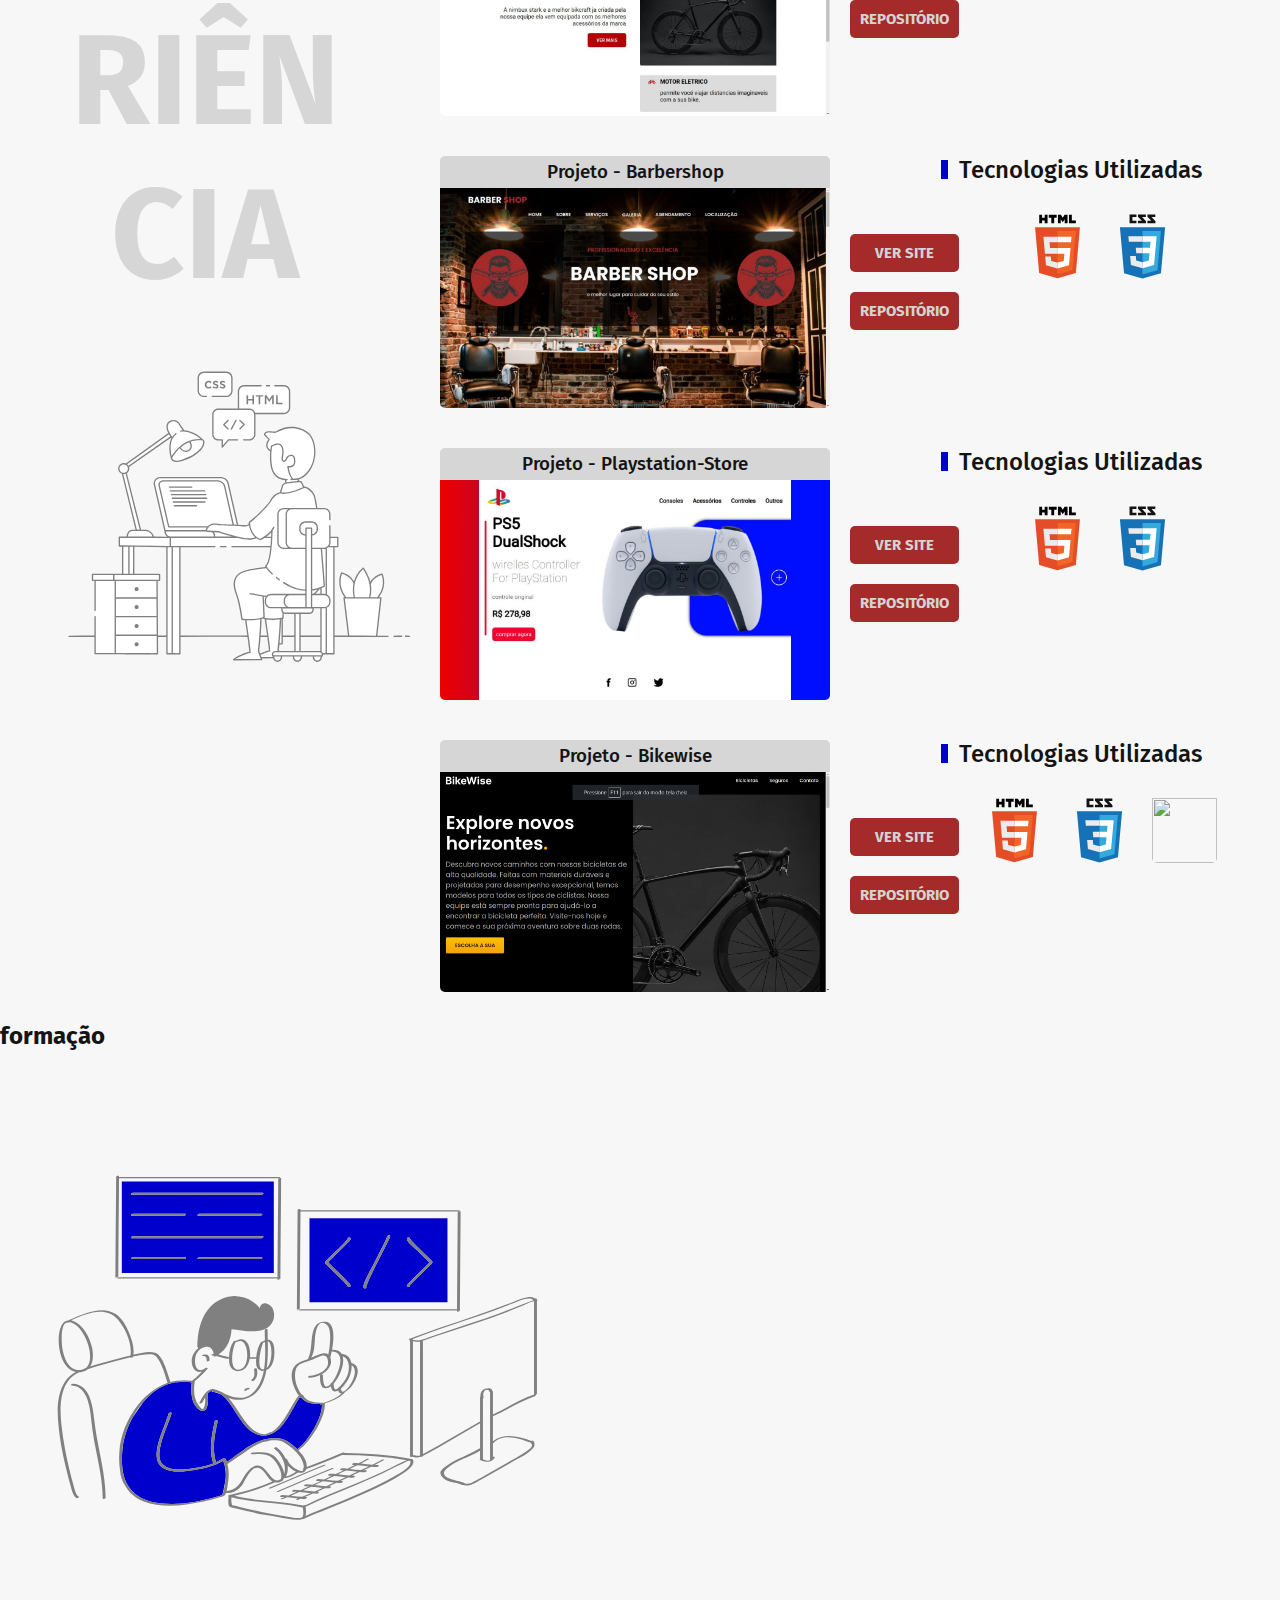
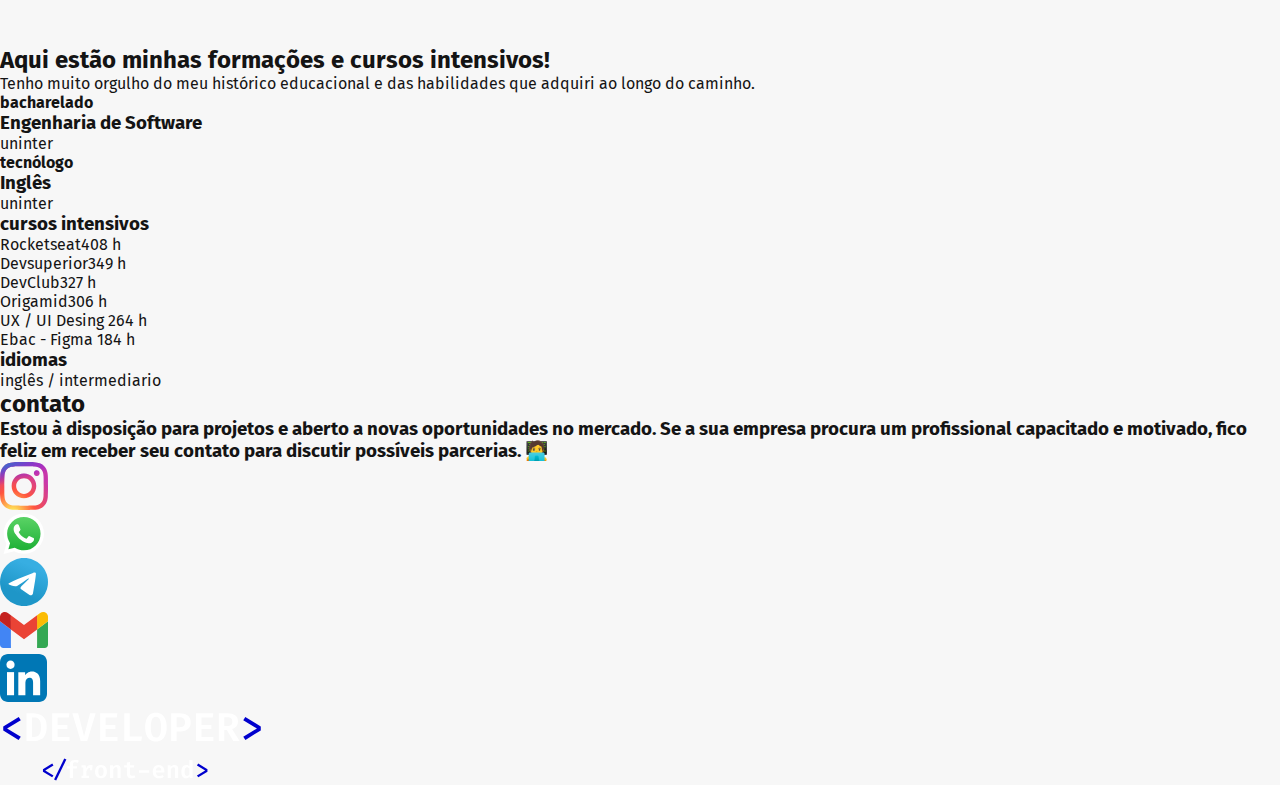
==== commit 381a8e76: "correçao" ====
--- a/index.html
+++ b/index.html
@@ -7,7 +7,7 @@
     <link rel="preconnect" href="https://fonts.googleapis.com" />
     <link rel="preconnect" href="https://fonts.gstatic.com" crossorigin />
     <link href="https://fonts.googleapis.com/css2?family=Fira+Sans:wght@300;400;500;600;700;800;900&display=swap" rel="stylesheet" />
-    <link rel="stylesheet" href="./css/style.min.css" />
+    <link rel="stylesheet" href="./css/style.css" />
     <title>Devoloper Front-end</title>
 </head>
 
@@ -180,6 +180,26 @@
                             </div>
                         </div>
                     </div>
+                    <div class="b3-img">
+                        <h3>projeto - bikewise</h3>
+                        <div class="b3">
+                            <img src="img/experiencia/Captura de tela de 2023-05-02 18-51-03.png" alt="" />
+                        </div>
+                    </div>
+                    <div class="b3">
+                        <div class="flex1">
+                            <a href="https://bikewise.bohr.io/" target="_blank">VER SITE</a>
+                            <a href="https://github.com/gabriellglrs/BikeWise" target="_blank">REPOSITÓRIO</a>
+                        </div>
+                        <div class="flex2">
+                            <h3>tecnologias utilizadas</h3>
+                            <div class="box-img">
+                                <img src="img/experiencia/html5-original-wordmark.svg" alt="" />
+                                <img src="img/experiencia/css3-original-wordmark.svg" alt="" />
+                                <img src="https://cdn.jsdelivr.net/gh/devicons/devicon/icons/javascript/javascript-original.svg" />
+                            </div>
+                        </div>
+                    </div>
                 </div>
             </div>
         </div>
--- a/css/style.css
+++ b/css/style.css
@@ -0,0 +1,1326 @@
+* {
+    padding: 0;
+    margin: 0;
+    box-sizing: border-box;
+    font-family: "Fira Sans", sans-serif;
+}
+
+body {
+    color: #141414;
+    background: #f7f7f7;
+}
+
+h1,
+h2,
+h3,
+p {
+    margin: 0;
+}
+
+ul {
+    list-style: none;
+    margin: 0;
+    padding: 0;
+}
+
+a {
+    text-decoration: none;
+}
+
+img {
+    display: block;
+    max-width: 100%;
+}
+
+.header {
+    max-width: 1200px;
+    margin: 0 auto;
+    display: flex;
+    justify-content: space-between;
+    align-items: center;
+    padding: 40px 20px;
+}
+
+.header img {
+    width: 250px;
+}
+
+.header .header-menu {
+    display: flex;
+    flex-wrap: wrap;
+    gap: 30px;
+    justify-content: center;
+    align-items: center;
+}
+
+.header .header-menu a {
+    font-size: 1.125rem;
+    padding: 10px 20px;
+    display: block;
+    color: #141414;
+    cursor: pointer;
+}
+
+.header .header-menu a:hover {
+    color: #0000cd;
+    border-bottom: 2px solid #0000cd;
+    background-color: rgba(0, 0, 0, 0.1);
+    border-top-right-radius: 5px;
+    border-top-left-radius: 5px;
+}
+
+.header .header-menu .li {
+    border-radius: 5px;
+}
+
+.header .header-menu a img {
+    width: 30px;
+}
+
+@media (max-width: 800px) {
+    .header {
+        flex-direction: column;
+        gap: 40px;
+    }
+
+    .header .header-menu a {
+        background-color: #e2e2e2;
+        border-radius: 5px;
+    }
+}
+
+@media (max-width: 460px) {
+    .header {
+        padding: 40px 50px;
+    }
+}
+
+@media (max-width: 368px) {
+    .header {
+        padding: 40px 20px;
+    }
+}
+
+.introducao {
+    max-width: 1200px;
+    padding: 40px 30px;
+    margin: 0 auto;
+    text-align: center;
+    display: grid;
+    grid-template-columns: 1fr 2fr;
+}
+
+.introducao img {
+    width: 250px;
+    margin: auto auto;
+    border-radius: 5px;
+}
+
+.introducao .box2 h1 {
+    font-size: 4.5rem;
+    line-height: 1.125;
+    text-transform: capitalize;
+    position: relative;
+    display: inline;
+}
+
+.introducao .box2 h1::before {
+    content: "";
+    display: block;
+    width: 100px;
+    height: 100px;
+    background: url(../img/introducao/simbolo\ 1.svg) no-repeat center;
+    background-size: 90px;
+    position: absolute;
+    left: -29px;
+    top: -13px;
+    z-index: -2;
+}
+
+.introducao .box2 p {
+    font-size: 1.125rem;
+    margin-top: 20px;
+    color: #4f4f4f;
+}
+
+@media (max-width: 900px) {
+    .introducao .box2 {
+        padding-left: 20px;
+    }
+
+    .introducao .box2 h1 {
+        font-size: 3.8rem;
+    }
+
+    .introducao .box2 h1::before {
+        background-size: 75px;
+        width: 75px;
+        height: 75px;
+        left: -18;
+        top: -3;
+    }
+}
+
+@media (max-width: 800px) {
+    .introducao .box2 h1 {
+        font-size: 3.5rem;
+    }
+
+    .introducao .box2 h1::before {
+        background-size: 60px;
+        width: 60px;
+        height: 60px;
+        left: -15;
+        top: -3;
+    }
+
+    .introducao {
+        grid-template-columns: 1fr;
+    }
+}
+
+@media (max-width: 730px) {
+    .introducao img {
+        width: 150px;
+        margin-bottom: 30px;
+    }
+
+    .introducao .box2 {
+        padding-left: 0px;
+    }
+}
+
+@media (max-width: 550px) {
+    .introducao img {
+        width: 120px;
+        margin-bottom: 20px;
+    }
+
+    .introducao .box2 h1 {
+        font-size: 2.3rem;
+    }
+
+    .introducao .box2 h1::before {
+        background-size: 50px;
+        width: 50px;
+        height: 50px;
+        left: -14;
+        top: -4;
+    }
+
+    .introducao .box2 p {
+        font-size: 1rem;
+    }
+}
+
+@media (max-width: 350px) {
+    .introducao img {
+        width: 100px;
+        margin-bottom: 10px;
+    }
+
+    .introducao .box2 h1 {
+        font-size: 1.8rem;
+    }
+
+    .introducao .box2 h1::before {
+        background-size: 40px;
+        width: 40px;
+        height: 40px;
+        left: -11;
+        top: -4;
+    }
+
+    .introducao .box2 p {
+        font-size: 0.8rem;
+    }
+}
+
+.skills {
+    max-width: 1200px;
+    margin: 30px auto;
+    border-top: 2px solid #dcdcdc;
+    border-bottom: 2px solid #dcdcdc;
+}
+
+.skills .h2 {
+    font-size: 4.5rem;
+    text-align: center;
+    width: 100%;
+    text-transform: uppercase;
+    font-weight: bold;
+    margin-top: 30px;
+    padding-bottom: 30px;
+    border-bottom: 2px solid #dcdcdc;
+    color: #d3d3d3;
+}
+
+.skills .flex {
+    padding: 30px 0px;
+    margin-bottom: 5px;
+}
+
+/********
+  box1
+*********/
+
+.skills .flex .box1 h2 {
+    font-size: 2rem;
+    font-weight: 500;
+    text-align: center;
+    text-transform: lowercase;
+    margin-bottom: 15px;
+}
+
+.skills .flex .box1 .b1 {
+    display: flex;
+    justify-content: center;
+    margin-top: 20px;
+    gap: 15px;
+    margin: 0 auto;
+    flex-wrap: wrap;
+}
+
+.skills .flex .box1 .b1 img {
+    width: 60px;
+}
+
+/********
+  box2
+*********/
+
+.skills .flex .box2 .b2 {
+    display: flex;
+    justify-content: center;
+    margin-top: 20px;
+    gap: 15px;
+    margin: 0 auto;
+    flex-wrap: wrap;
+}
+
+.skills .flex .box2 h2 {
+    font-size: 2rem;
+    font-weight: 500;
+    text-align: center;
+    text-transform: lowercase;
+    margin-top: 30px;
+    margin-bottom: 15px;
+}
+
+.skills .flex .box2 .b2 img {
+    width: 60px;
+}
+
+/*******************
+---responsividade---
+********************/
+
+@media (max-width: 730px) {
+    .skills .h2 {
+        font-size: 4rem;
+        font-weight: bold;
+    }
+
+    .skills .h2 {
+        color: #b4b4b4;
+    }
+
+    .skills .flex .box1 h2,
+    .skills .flex .box2 h2 {
+        font-size: 1.5rem;
+    }
+
+    .skills .flex .box1 .b1 img,
+    .skills .flex .box2 .b2 img {
+        width: 50px;
+    }
+}
+
+@media (max-width: 600px) {
+    .skills .h2 {
+        font-size: 3.5rem;
+    }
+
+    .skills .flex .box1 h2,
+    .skills .flex .box2 h2 {
+        font-size: 1.3rem;
+    }
+
+    .skills .flex .box1 .b1 img,
+    .skills .flex .box2 .b2 img {
+        width: 40px;
+    }
+}
+
+.experiencia .container {
+    max-width: 1200px;
+    margin: 0 auto;
+    display: grid;
+    grid-template-columns: 1fr 2fr;
+    border-radius: 5px;
+    padding: 30px 0;
+    margin-top: 50px;
+}
+
+.experiencia .container .box1 {
+    display: flex;
+    flex-direction: column;
+}
+
+.experiencia .container .box1 h2 {
+    font-size: 8rem;
+    text-transform: uppercase;
+    word-break: break-all;
+    text-align: center;
+    width: 330px;
+    margin-top: 100px;
+    color: #d6d6d6;
+}
+
+.experiencia .container .box1 img {
+    width: 400px;
+}
+
+.experiencia .container .box2 .b2 {
+    display: grid;
+    grid-template-columns: 1fr 1fr;
+    row-gap: 40px;
+    column-gap: 20px;
+}
+
+.experiencia .container .box2 p {
+    font-size: 1.125rem;
+    max-width: 50ch;
+    margin: 0 auto;
+    position: relative;
+    color: #4f4f4f;
+    margin-bottom: 70px;
+}
+
+.experiencia .container .box2 p span {
+    color: black;
+    text-transform: uppercase;
+    font-weight: bold;
+}
+
+.experiencia .container .box2 .b2 .b3-img h3 {
+    text-align: center;
+    text-transform: capitalize;
+    font-weight: 500;
+    background-color: #d6d6d6;
+    padding: 5px 0;
+    border-top-right-radius: 5px;
+    border-top-left-radius: 5px;
+}
+
+.experiencia .container .box2 .b2 .b3 {
+    display: flex;
+}
+
+.experiencia .container .box2 .b2 .b3 .flex1 {
+    display: flex;
+    flex-direction: column;
+    width: 120px;
+    justify-content: center;
+    gap: 20px;
+}
+
+.experiencia .container .box2 .b2 .b3 img {
+    border-bottom-left-radius: 5px;
+    border-bottom-right-radius: 5px;
+}
+
+.experiencia .container .box2 .b2 .b3 a {
+    color: #d3d3d3;
+    font-weight: 700;
+    font-size: 0.937rem;
+    padding: 10px 10px;
+    display: inline-block;
+    background-color: brown;
+    border-radius: 5px;
+    border: none;
+    text-align: center;
+}
+
+.experiencia .container .box2 .b2 .b3 a:hover {
+    background-color: rgb(112, 26, 26);
+}
+
+.experiencia .container .box2 .b2 .b3 .flex2 {
+    width: 100%;
+}
+
+.experiencia .container .box2 .b2 .b3 .flex2 h3 {
+    text-align: center;
+    font-size: 1.5rem;
+    text-transform: capitalize;
+    font-weight: 500;
+    position: relative;
+    display: inline-block;
+}
+
+.experiencia .container .box2 .b2 .b3 .flex2 h3::before {
+    content: "";
+    display: block;
+    position: absolute;
+    width: 7px;
+    height: 19px;
+    background-color: #0000cd;
+    bottom: 5;
+    left: -18;
+}
+
+.experiencia .container .box2 .b2 .b3 .flex2 .box-img {
+    display: flex;
+    justify-content: center;
+    gap: 20px;
+    flex-wrap: wrap;
+}
+
+.experiencia .container .box2 .b2 .b3 .flex2 img {
+    width: 65px;
+    margin-top: 30px;
+}
+
+/* 
+   responsividade
+*/
+
+@media (max-width: 1100px) {
+    .experiencia .container .box2 .b2 .b3 .flex2 .box-img img {
+        width: 80px;
+    }
+
+    .experiencia .container {
+        grid-template-columns: 1fr;
+        margin-top: 0;
+        padding-top: 0;
+    }
+
+    .experiencia .container .box2 .b2 .b3 img {
+        padding-left: 20px;
+    }
+
+    .experiencia .container .box2 .b2 .b3-img h3 {
+        margin-left: 20px;
+    }
+
+    .experiencia .container .box1 {
+        display: flex;
+        flex-direction: column-reverse;
+    }
+
+    .experiencia .container .box1 h2 {
+        font-size: 8rem;
+        word-break: normal;
+        text-align: center;
+        margin-top: 0px;
+        width: 100%;
+    }
+
+    .experiencia .container .box1 img {
+        width: 350px;
+        margin: 0px auto;
+    }
+
+    @media (max-width: 900px) {
+        .experiencia .container {
+            margin-top: 0;
+            padding-top: 0;
+        }
+
+        .experiencia .container .box1 img {
+            width: 300px;
+        }
+
+        .experiencia .container .box1 h2 {
+            font-size: 6.5rem;
+            word-break: normal;
+            margin-top: 0px;
+            width: 100%;
+        }
+    }
+
+    @media (max-width: 800px) {
+        .experiencia .container .box2 .b2 .b3 .flex2 h3 {
+            font-size: 1.25rem;
+        }
+
+        .experiencia .container .box2 .b2 .b3 a {
+            padding: 10px 5px;
+            font-weight: 600;
+            font-size: 0.75rem;
+        }
+    }
+
+    @media (max-width: 700px) {
+        .experiencia .container .box1 h2 {
+            font-size: 5.5rem;
+            margin-bottom: 20px;
+            word-break: normal;
+            margin-top: 20px;
+            width: 100%;
+        }
+
+        .experiencia .container .box2 {
+            text-align: center;
+        }
+
+    }
+
+    @media (max-width: 650px) {
+        .experiencia .container .box2 .b2 .b3 img {
+            padding: 0 20px;
+        }
+
+        .experiencia .container .box2 .b2 .b3-img h3 {
+            margin: 0 20px;
+        }
+
+        .experiencia .container .box2 .b2 .b3 .flex2 img {
+            width: 90px;
+            margin-top: 10px;
+            gap: 10px;
+        }
+
+        .experiencia .container .box2 .b2 {
+            grid-template-columns: 1fr;
+        }
+
+        .experiencia .container .box2 .b2 .b3 .flex1 {
+            flex-direction: row;
+            justify-content: center;
+            gap: 20px;
+        }
+
+        .experiencia .container .box2 .b2 .b3 .flex2 {
+            text-align: center;
+        }
+
+        .experiencia .container .box2 .b2 .b3 .flex2 h3::before {
+            width: 5px;
+            display: block;
+            height: 16px;
+            bottom: 4;
+            left: -10;
+        }
+
+        .experiencia .container .box2 .b2 .b3 .flex1 {
+            display: flex;
+            flex-direction: column;
+            width: 50%;
+            justify-content: center;
+            align-items: center;
+            gap: 20px;
+        }
+
+        .experiencia .container .box2 .b2 .b3 a {
+            padding: 10px 5px;
+            width: 90px;
+        }
+
+        .experiencia .container .box2 p {
+            font-size: 0.937rem;
+            max-width: 50ch;
+            margin: 0 auto;
+            position: relative;
+            color: #4f4f4f;
+            margin-bottom: 20px;
+        }
+
+    }
+
+    @media (max-width: 580px) {
+        .experiencia .container .box1 h2 {
+            font-size: 4.6rem;
+            word-break: normal;
+            margin-top: 20px;
+            width: 100%;
+        }
+
+        .experiencia .container .box2 p {
+            font-size: 0.937rem;
+            max-width: 50ch;
+            margin: 0 auto;
+            position: relative;
+            color: #4f4f4f;
+            margin-bottom: 20px;
+        }
+    }
+
+    @media (max-width: 500px) {
+        .experiencia .container .box1 h2 {
+            font-size: 4.2rem;
+            word-break: normal;
+            margin-top: 0px;
+            width: 100%;
+            color: #b4b4b4;
+        }
+
+        .experiencia .container .box2 p {
+            font-size: 0.75rem;
+            max-width: 50ch;
+            margin: 0 auto;
+            position: relative;
+            color: #4f4f4f;
+            margin-bottom: 25px;
+        }
+
+        .experiencia .container .box2 .b2 .b3-img h3 {
+            font-size: 0.875rem;
+        }
+
+        .experiencia .container .box2 .b2 .b3 .flex2 h3 {
+            font-size: 0.875rem;
+        }
+
+        .experiencia .container .box2 .b2 .b3 .flex2 h3::before {
+            width: 5px;
+            display: block;
+            height: 12px;
+            bottom: 3;
+            left: -10;
+        }
+
+        .experiencia .container .box2 .b2 .b3 .flex2 img {
+            width: 80px;
+            margin-top: 10px;
+        }
+
+        .experiencia .container .box2 .b2 .b3 .flex2 .box-img {
+            justify-content: center;
+            gap: 0px;
+        }
+    }
+
+    @media (max-width: 400px) {
+        .experiencia .container .box1 h2 {
+            font-size: 3.5rem;
+            word-break: normal;
+            margin-top: 0px;
+            width: 100%;
+        }
+
+        .experiencia .container .box2 p {
+            font-size: 0.85rem;
+            max-width: 50ch;
+            margin: 0 auto;
+            position: relative;
+            color: #4f4f4f;
+            margin-bottom: 20px;
+            padding: 0 7px;
+        }
+
+        .experiencia .container .box2 .b2 .b3 a {
+            padding: 7px;
+            width: 90px;
+        }
+    }
+
+    @media (max-width: 350px) {
+        .experiencia .container .box1 h2 {
+            font-size: 3.2rem;
+            word-break: normal;
+            margin-top: 0px;
+            width: 100%;
+        }
+    }
+
+    @media (max-width: 315px) {
+        .experiencia .container .box1 h2 {
+            font-size: 3rem;
+            word-break: normal;
+            margin-top: 0px;
+            width: 100%;
+        }
+    }
+
+    .formacao {
+        width: 100%;
+        background-color: #141414;
+        color: white;
+        margin-top: 50px;
+    }
+
+    .formacao .container {
+        max-width: 1200px;
+        margin: 0 auto;
+        display: grid;
+        grid-template-columns: 1fr 2fr;
+        margin-top: 50px;
+    }
+
+    .formacao .container .box1 {
+        display: flex;
+        flex-direction: column;
+    }
+
+    .formacao .container .box1 h2 {
+        font-size: 8rem;
+        text-transform: uppercase;
+        word-break: break-all;
+        text-align: center;
+        margin-top: 140px;
+        color: black;
+    }
+
+    .formacao .container .box2 h2 {
+        color: #808080;
+        text-align: center;
+        font-weight: 500;
+        margin-top: 50px;
+        font-size: 1.9rem;
+    }
+
+    .formacao .container .box2 h2 span {
+        color: white;
+        font-weight: bold;
+    }
+
+    .formacao .container .box2 p {
+        color: #808080;
+        margin-top: 10px;
+        text-align: center;
+        font-size: 1.125rem;
+    }
+
+    .formacao .container .box2 .flex {
+        display: flex;
+        justify-content: center;
+        gap: 50px;
+        margin-top: 40px;
+    }
+
+    .formacao .container .box2 .flex .b0 {
+        background-color: black;
+        color: white;
+        padding: 20px;
+        width: 200px;
+        height: 200px;
+        border-radius: 8px;
+        border: 1px solid #0000cd;
+    }
+
+    .formacao .container .box2 .flex .b0 h3::before {
+        content: "";
+        display: block;
+        position: absolute;
+        width: 7px;
+        height: 25px;
+        border-top-left-radius: 2px;
+        border-bottom-left-radius: 2px;
+        background-color: #0000cd;
+        left: -28px;
+    }
+
+    .formacao .container .box2 .flex .b1 h4 {
+        text-transform: uppercase;
+        font-weight: 400;
+        margin-bottom: 20px;
+        font-size: 14px;
+        color: #808080;
+    }
+
+    .formacao .container .box2 .flex .b1 h3 {
+        font-size: 20px;
+        position: relative;
+        display: inline;
+    }
+
+    .formacao .container .box2 .flex .b1 span {
+        font-size: 20px;
+        text-transform: uppercase;
+        color: #808080;
+        margin-top: 50px;
+        display: block;
+    }
+
+    .formacao .container .box2 .flex .b2 h4 {
+        text-transform: uppercase;
+        font-weight: 400;
+        font-size: 14px;
+        margin-bottom: 20px;
+        color: #808080;
+    }
+
+    .formacao .container .box2 .flex .b2 h3 {
+        font-size: 20px;
+        position: relative;
+        display: inline;
+    }
+
+    .formacao .container .box2 .flex .b2 span {
+        font-size: 20px;
+        text-transform: uppercase;
+        color: #808080;
+        margin-top: 74px;
+        display: block;
+    }
+
+    .formacao .container .box2 .info {
+        max-width: 600px;
+        margin: 0 auto;
+    }
+
+    .formacao .container .box2 .info h3 {
+        font-size: 18px;
+        text-transform: uppercase;
+        color: #808080;
+        margin-top: 80px;
+        margin-bottom: 20px;
+        position: relative;
+    }
+
+    .formacao .container .box2 .info h3::before {
+        content: "";
+        display: block;
+        position: absolute;
+        background-image: url(img/formacao/chrome_reader_mode_FILL0_wght600_GRAD0_opsz48\ 1.svg);
+        background-repeat: no-repeat;
+        width: 35px;
+        height: 35px;
+        left: -45px;
+        top: -8;
+    }
+
+    .formacao .container .box2 .info ul li {
+        display: flex;
+        justify-content: space-between;
+        color: white;
+        font-size: 20px;
+        margin-bottom: 5px;
+    }
+
+    .formacao .container .box2 .info ul li span {
+        color: #808080;
+    }
+
+    .formacao .container .box2 .lang {
+        max-width: 600px;
+        margin: 0 auto;
+    }
+
+    .formacao .container .box2 .lang h3 {
+        font-size: 18px;
+        text-transform: uppercase;
+        color: #808080;
+        margin-top: 30px;
+        margin-bottom: 20px;
+        position: relative;
+    }
+
+    .formacao .container .box2 .lang h3::before {
+        content: "";
+        display: block;
+        position: absolute;
+        background-image: url(img/formacao/translate_FILL0_wght600_GRAD0_opsz48\ 1.svg);
+        background-repeat: no-repeat;
+        width: 35px;
+        height: 35px;
+        left: -45px;
+        top: -8;
+    }
+
+    .formacao .container .box2 .lang ul li {
+        font-size: 20px;
+        margin-bottom: 5px;
+    }
+
+    @media (max-width: 1100px) {
+        .formacao .container {
+            grid-template-columns: 1fr;
+        }
+
+        .formacao .container .box1 {
+            display: flex;
+            flex-direction: column-reverse;
+        }
+
+        .formacao .container .box1 h2 {
+            margin-top: 0;
+        }
+
+        .formacao .container .box1 img {
+            width: 400px;
+            margin: 0 auto;
+        }
+
+        .formacao .container .box2 {
+            padding-bottom: 25px;
+        }
+    }
+
+    @media (max-width: 800px) {
+        .formacao .container .box1 h2 {
+            font-size: 6.5rem;
+        }
+
+        .formacao .container .box2 h2,
+        .formacao .container .box2 h2 span {
+            font-size: 1.6rem;
+        }
+
+        .formacao .container .box2 p {
+            font-size: 1rem;
+            margin: 0 30px;
+            margin-top: 15px;
+        }
+    }
+
+    @media (max-width: 700px) {
+
+        .formacao .container .box2 .info,
+        .formacao .container .box2 .lang {
+            max-width: 500px;
+        }
+
+        .formacao .container .box1 img {
+            width: 350px;
+            margin: 0 auto;
+        }
+    }
+
+    @media (max-width: 610px) {
+        .formacao .container .box1 h2 {
+            font-size: 6rem;
+            color: #333333;
+        }
+    }
+
+    @media (max-width: 600px) {
+
+        .formacao .container .box2 .info,
+        .formacao .container .box2 .lang {
+            max-width: 450px;
+        }
+
+        .formacao .container .box2 .info h3::before,
+        .formacao .container .box2 .lang h3::before {
+            position: initial;
+        }
+
+        .formacao .container .box2 h2 {
+            display: block;
+            width: 500px;
+            margin: 0 auto;
+            margin-top: 50px;
+        }
+    }
+
+    @media (max-width: 500px) {
+        .formacao .container .box2 .flex {
+            flex-direction: column;
+            align-items: center;
+        }
+
+        .formacao .container .box1 img {
+            width: 300px;
+            margin: 0 auto;
+        }
+
+        .formacao .container .box1 h2 {
+            font-size: 5rem;
+        }
+
+        .formacao .container .box2 h2 {
+            margin-top: 20px;
+        }
+
+        .formacao .container .box2 h2,
+        .formacao .container .box2 h2 span {
+            font-size: 1.3rem;
+            width: 300px;
+        }
+
+        .formacao .container .box2 p {
+            font-size: 0.8rem;
+        }
+
+        .formacao .container .box2 .flex {
+            gap: 20px;
+        }
+
+        .formacao .container .box2 .flex .b0 {
+            padding: 0px;
+            padding-left: 20px;
+        }
+
+        .formacao .container .box2 .flex .b0 h4 {
+            font-size: 12px;
+            margin-top: 20px;
+        }
+
+        .formacao .container .box2 .flex .b0 h3 {
+            font-size: 17px;
+        }
+
+        .formacao .container .box2 .flex .b0 span {
+            font-size: 17px;
+        }
+
+        .formacao .container .box2 .flex .b0 h3::before {
+            top: -2px;
+        }
+
+        .formacao .container .box2 .info h3 {
+            margin-top: 15px;
+            font-size: 15px;
+        }
+
+        .formacao .container .box2 .lang h3 {
+            margin-top: 15px;
+            font-size: 15px;
+        }
+
+        .formacao .container .box2 .info,
+        .formacao .container .box2 .lang {
+            max-width: 350px;
+        }
+
+        .formacao .container .box2 .info ul li {
+            font-size: 16px;
+        }
+
+        .formacao .container .box2 .info ul li span {
+            font-size: 13px;
+        }
+
+        .formacao .container .box2 .info h3::before {
+            background-size: 25px;
+            width: 25px;
+            height: 25px;
+        }
+
+        .formacao .container .box2 .lang ul li {
+            font-size: 16px;
+        }
+
+        .formacao .container .box2 .lang ul li span {
+            font-size: 13px;
+        }
+
+        .formacao .container .box2 .lang h3::before {
+            background-size: 25px;
+            width: 25px;
+            height: 25px;
+        }
+    }
+
+    @media (max-width: 430px) {
+        .formacao .container .box1 h2 {
+            font-size: 4rem;
+        }
+
+        .formacao .container .box2 h2,
+        .formacao .container .box2 h2 span {
+            font-size: 1.1rem;
+        }
+
+        .formacao .container .box2 .flex {
+            gap: 10px;
+        }
+    }
+
+    @media (max-width: 370px) {
+
+        .formacao .container .box2 .info,
+        .formacao .container .box2 .lang {
+            max-width: 300px;
+        }
+    }
+
+    @media (max-width: 350px) {
+        .formacao .container .box2 .flex .b0 {
+            width: 180px;
+            height: 180px;
+        }
+
+        .formacao .container .box1 h2 {
+            font-size: 3.5rem;
+        }
+
+        .formacao .container .box1 img {
+            width: 250px;
+        }
+
+        .formacao .container .box2 .flex {
+            gap: 15px;
+        }
+    }
+
+    @media (max-width: 320px) {
+
+        .formacao .container .box2 .info,
+        .formacao .container .box2 .lang {
+            max-width: 260px;
+        }
+    }
+
+    @media (max-width: 300px) {
+        .formacao .container .box1 h2 {
+            font-size: 3.3rem;
+        }
+    }
+
+    .footer {
+        width: 100%;
+        background-color: black;
+    }
+
+    .footer .container {
+        max-width: 1200px;
+        margin: 0 auto;
+        text-align: center;
+    }
+
+    .footer .container h2 {
+        font-size: 6rem;
+        text-transform: uppercase;
+        color: #141414;
+        margin: 20px auto;
+        display: inline-block;
+    }
+
+    .footer .container .grid {
+        display: grid;
+        grid-template-columns: 1fr;
+    }
+
+    .footer .container .grid .box-1 h3 {
+        font-size: 2rem;
+        text-align: center;
+        color: #808080;
+        position: relative;
+        display: inline;
+        max-width: 1100px;
+    }
+
+    .footer .container .grid .box-1 h3::before {
+        content: "";
+        display: block;
+        position: absolute;
+        background-color: #0000cd;
+        width: 10px;
+        height: 29px;
+        top: 4;
+        left: -20;
+    }
+
+    .footer .container .grid .box-2 .nav {
+        display: flex;
+        justify-content: center;
+        gap: 40px;
+        margin: 10px 0;
+    }
+
+    .footer .container .grid .box-2 .nav li a img {
+        margin-top: 10px;
+        padding: 20px;
+        border-bottom: #000000 solid 3px;
+    }
+
+    .footer .container .grid .box-2 .nav li a img:hover {
+        border-bottom: #0000cd solid 3px;
+        background-color: #141414;
+        border-radius: 5px;
+    }
+
+    .footer .container img {
+        margin: 0 auto;
+        padding-bottom: 30px;
+        padding-top: 20px;
+    }
+
+    @media (max-width: 1100px) {
+        .footer .container h2 {
+            color: #303030;
+        }
+    }
+
+    @media (max-width: 1240px) {
+        .footer .container {
+            padding: 0 30px;
+        }
+    }
+
+    @media (max-width: 700px) {
+        .footer .container h2 {
+            color: #303030;
+        }
+
+        .footer .container .grid .box-1 h3 {
+            font-size: 1.7rem;
+        }
+
+        .footer .container .grid .box-1 h3::before {
+            top: -0;
+        }
+    }
+
+    @media (max-width: 660px) {
+        .footer .container .grid .box-2 .nav {
+            gap: 50px;
+        }
+
+        .footer .container .grid .box-2 .nav li a img {
+            width: 50px;
+            padding: 0px;
+        }
+    }
+
+    @media (max-width: 500px) {
+        .footer .container h2 {
+            font-size: 5rem;
+        }
+
+        .footer .container .grid .box-1 h3 {
+            font-size: 1rem;
+        }
+
+        .footer .container .grid .box-1 h3::before {
+            width: 5px;
+            height: 15px;
+            top: 1;
+            left: -14;
+        }
+
+        .footer .container .grid .box-2 .nav {
+            gap: 25px;
+        }
+    }
+
+    @media (max-width: 430px) {
+        .footer .container h2 {
+            font-size: 4rem;
+        }
+
+        .footer .container .grid .box-1 h3 {
+            font-size: 0.937rem;
+        }
+
+        .footer .container .grid .box-2 .nav li a img {
+            width: 40px;
+        }
+
+        .footer .container img {
+            width: 200px;
+        }
+    }
+
+    @media (max-width: 370px) {
+        .footer .container .grid .box-2 .nav {
+            gap: 15px;
+        }
+
+        .footer .container .grid .box-2 .nav li a img {
+            width: 35px;
+        }
+
+        .footer .container h2 {
+            font-size: 3.5rem;
+        }
+
+        .footer .container img {
+            width: 150px;
+        }
+    }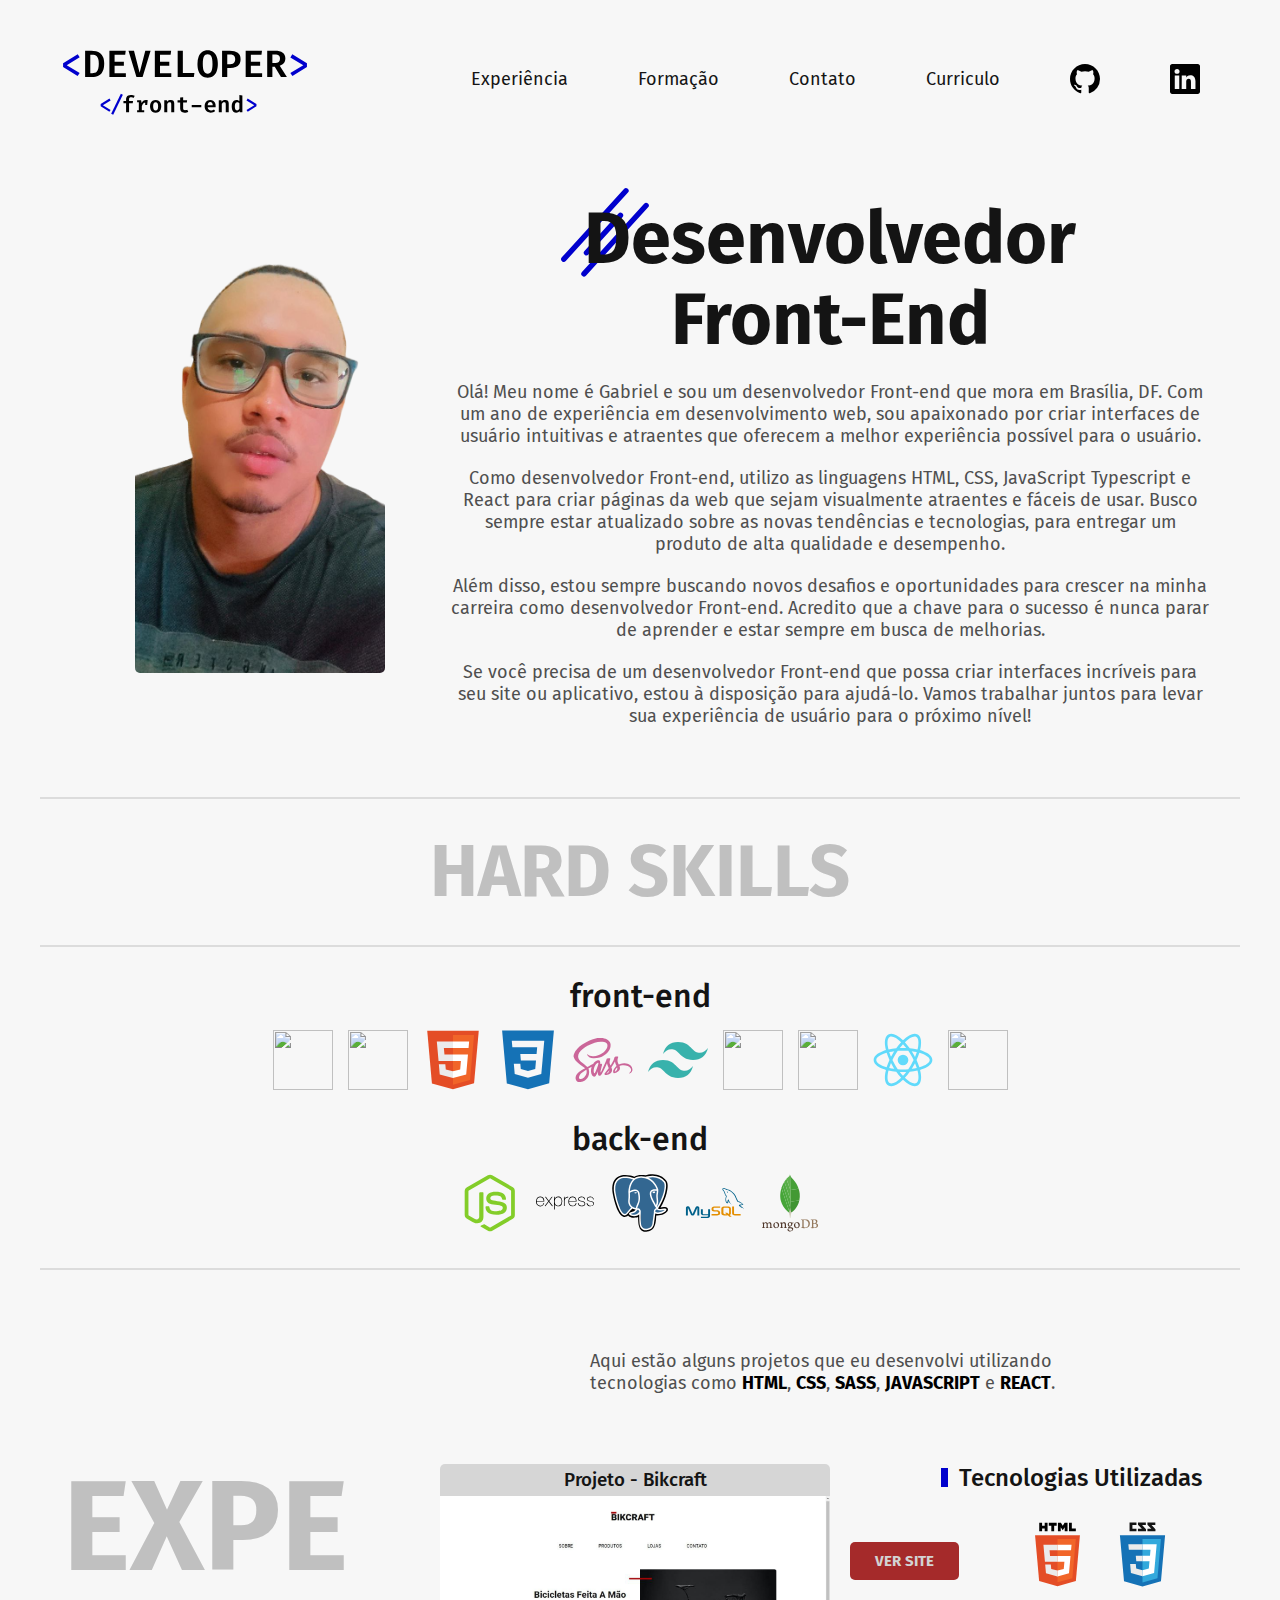
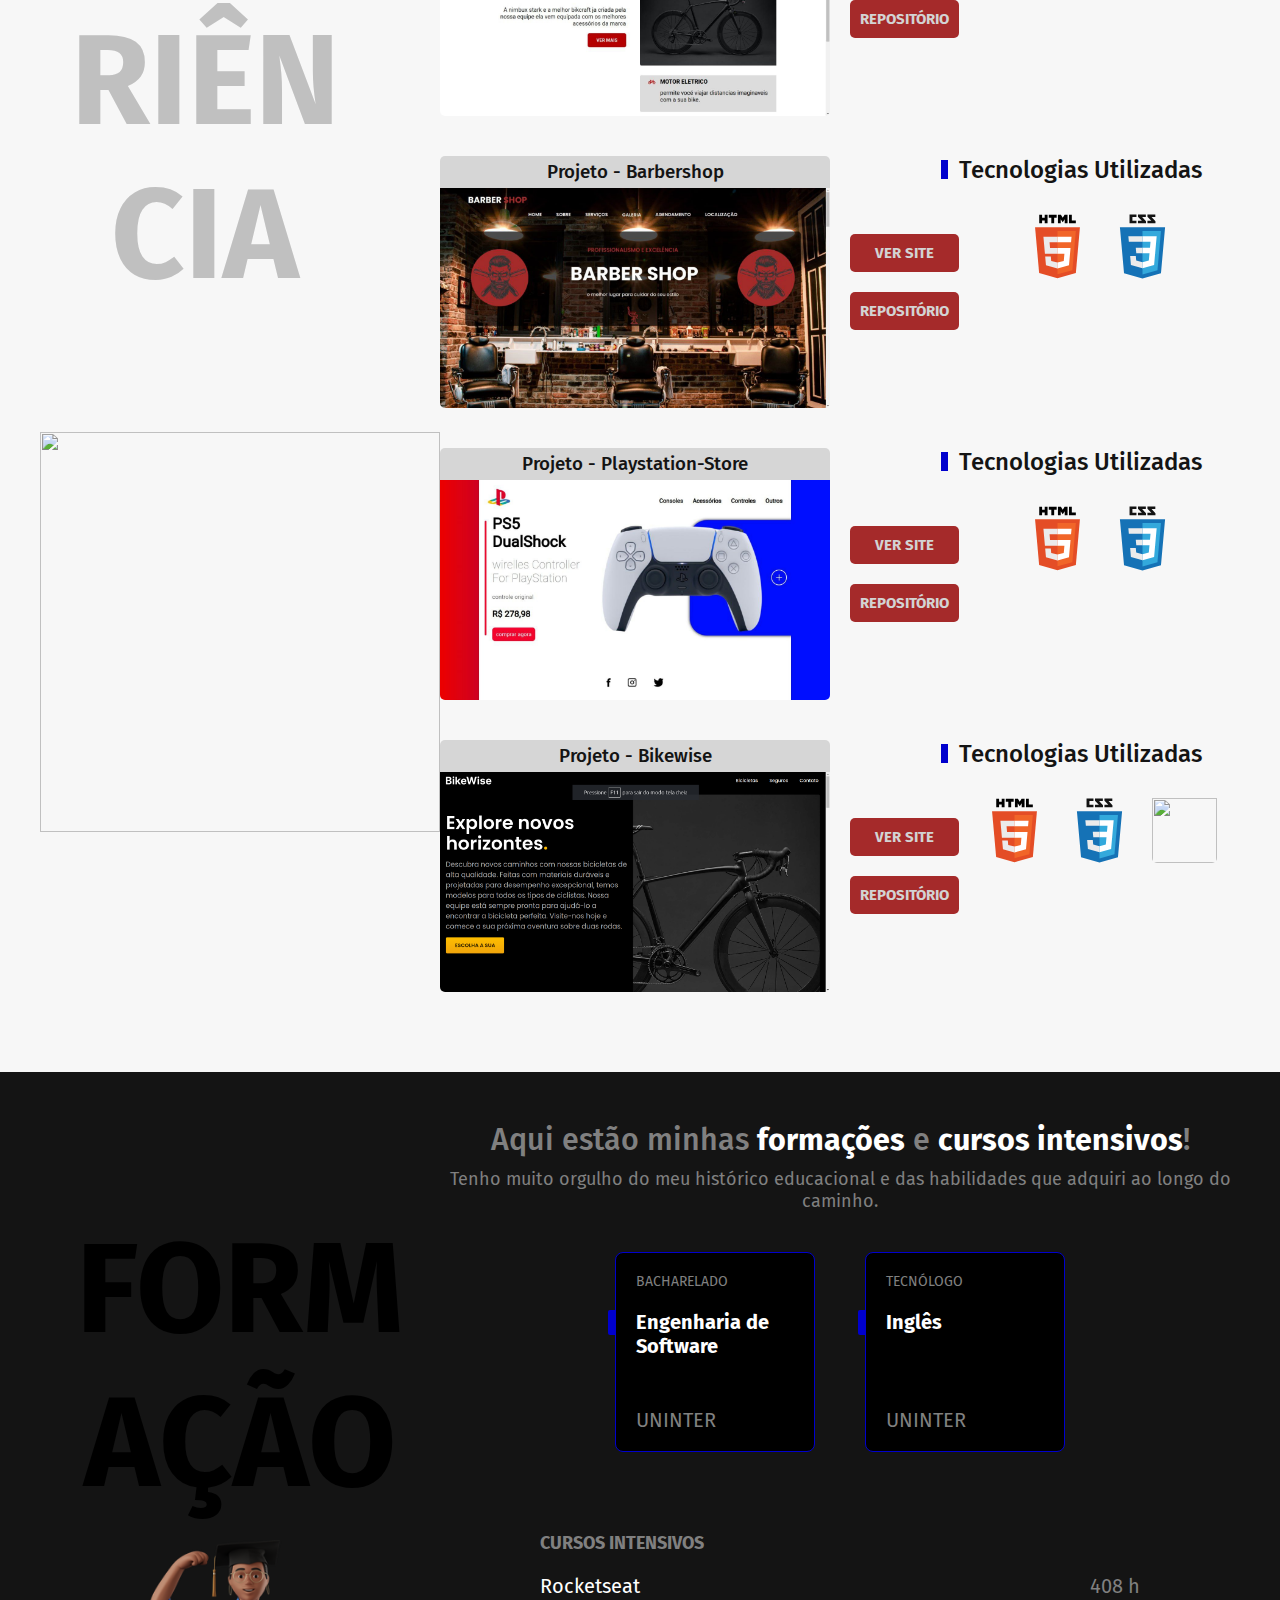
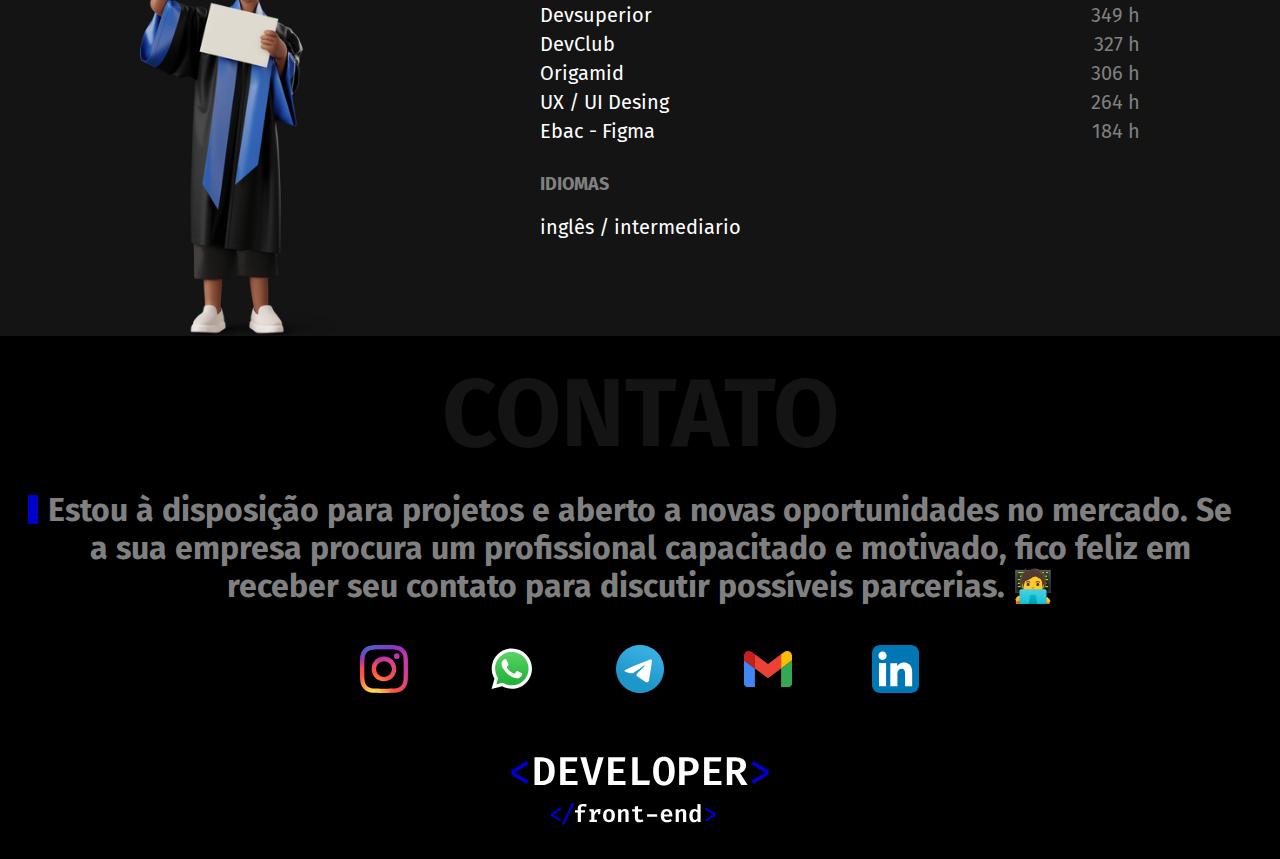
==== commit e9b0993e: "🆙 imagens" ====
--- a/index.html
+++ b/index.html
@@ -112,7 +112,7 @@
         <div class="container">
             <div class="box1">
                 <h2>experiência</h2>
-                <img src="img/experiencia/Programmer-or-Developer.svg" alt="" />
+                <img src="img/experiencia/business-3d-black-businessman-leaning-hand-on-wall-2501x3471.png" alt="" />
             </div>
             <div class="box2">
                 <p>
@@ -209,7 +209,7 @@
         <div class="container">
             <div class="box1">
                 <h2>formação</h2>
-                <img src="img/formacao/26-Programmer.svg" alt="" />
+                <img src="img/formacao/3d-business-graduated-student-holding-diploma-230x456.png" alt="" />
             </div>
             <div class="box2">
                 <h2>
--- a/css/style.css
+++ b/css/style.css
@@ -252,7 +252,7 @@
     margin-top: 30px;
     padding-bottom: 30px;
     border-bottom: 2px solid #dcdcdc;
-    color: #d3d3d3;
+    color: #c0c0c0;
 }
 
 .skills .flex {
@@ -374,11 +374,12 @@
     text-align: center;
     width: 330px;
     margin-top: 100px;
-    color: #d6d6d6;
+    color: #c0c0c0;
 }
 
 .experiencia .container .box1 img {
     width: 400px;
+    margin-top: 120px;
 }
 
 .experiencia .container .box2 .b2 {
@@ -489,6 +490,7 @@
 @media (max-width: 1100px) {
     .experiencia .container .box2 .b2 .b3 .flex2 .box-img img {
         width: 80px;
+
     }
 
     .experiencia .container {
@@ -521,806 +523,840 @@
     .experiencia .container .box1 img {
         width: 350px;
         margin: 0px auto;
-    }
-
-    @media (max-width: 900px) {
-        .experiencia .container {
-            margin-top: 0;
-            padding-top: 0;
-        }
-
-        .experiencia .container .box1 img {
-            width: 300px;
-        }
-
-        .experiencia .container .box1 h2 {
-            font-size: 6.5rem;
-            word-break: normal;
-            margin-top: 0px;
-            width: 100%;
-        }
-    }
-
-    @media (max-width: 800px) {
-        .experiencia .container .box2 .b2 .b3 .flex2 h3 {
-            font-size: 1.25rem;
-        }
-
-        .experiencia .container .box2 .b2 .b3 a {
-            padding: 10px 5px;
-            font-weight: 600;
-            font-size: 0.75rem;
-        }
-    }
-
-    @media (max-width: 700px) {
-        .experiencia .container .box1 h2 {
-            font-size: 5.5rem;
-            margin-bottom: 20px;
-            word-break: normal;
-            margin-top: 20px;
-            width: 100%;
-        }
-
-        .experiencia .container .box2 {
-            text-align: center;
-        }
-
-    }
-
-    @media (max-width: 650px) {
-        .experiencia .container .box2 .b2 .b3 img {
-            padding: 0 20px;
-        }
-
-        .experiencia .container .box2 .b2 .b3-img h3 {
-            margin: 0 20px;
-        }
-
-        .experiencia .container .box2 .b2 .b3 .flex2 img {
-            width: 90px;
-            margin-top: 10px;
-            gap: 10px;
-        }
-
-        .experiencia .container .box2 .b2 {
-            grid-template-columns: 1fr;
-        }
-
-        .experiencia .container .box2 .b2 .b3 .flex1 {
-            flex-direction: row;
-            justify-content: center;
-            gap: 20px;
-        }
-
-        .experiencia .container .box2 .b2 .b3 .flex2 {
-            text-align: center;
-        }
-
-        .experiencia .container .box2 .b2 .b3 .flex2 h3::before {
-            width: 5px;
-            display: block;
-            height: 16px;
-            bottom: 4;
-            left: -10;
-        }
-
-        .experiencia .container .box2 .b2 .b3 .flex1 {
-            display: flex;
-            flex-direction: column;
-            width: 50%;
-            justify-content: center;
-            align-items: center;
-            gap: 20px;
-        }
-
-        .experiencia .container .box2 .b2 .b3 a {
-            padding: 10px 5px;
-            width: 90px;
-        }
-
-        .experiencia .container .box2 p {
-            font-size: 0.937rem;
-            max-width: 50ch;
-            margin: 0 auto;
-            position: relative;
-            color: #4f4f4f;
-            margin-bottom: 20px;
-        }
-
-    }
-
-    @media (max-width: 580px) {
-        .experiencia .container .box1 h2 {
-            font-size: 4.6rem;
-            word-break: normal;
-            margin-top: 20px;
-            width: 100%;
-        }
-
-        .experiencia .container .box2 p {
-            font-size: 0.937rem;
-            max-width: 50ch;
-            margin: 0 auto;
-            position: relative;
-            color: #4f4f4f;
-            margin-bottom: 20px;
-        }
-    }
-
-    @media (max-width: 500px) {
-        .experiencia .container .box1 h2 {
-            font-size: 4.2rem;
-            word-break: normal;
-            margin-top: 0px;
-            width: 100%;
-            color: #b4b4b4;
-        }
-
-        .experiencia .container .box2 p {
-            font-size: 0.75rem;
-            max-width: 50ch;
-            margin: 0 auto;
-            position: relative;
-            color: #4f4f4f;
-            margin-bottom: 25px;
-        }
-
-        .experiencia .container .box2 .b2 .b3-img h3 {
-            font-size: 0.875rem;
-        }
-
-        .experiencia .container .box2 .b2 .b3 .flex2 h3 {
-            font-size: 0.875rem;
-        }
-
-        .experiencia .container .box2 .b2 .b3 .flex2 h3::before {
-            width: 5px;
-            display: block;
-            height: 12px;
-            bottom: 3;
-            left: -10;
-        }
-
-        .experiencia .container .box2 .b2 .b3 .flex2 img {
-            width: 80px;
-            margin-top: 10px;
-        }
-
-        .experiencia .container .box2 .b2 .b3 .flex2 .box-img {
-            justify-content: center;
-            gap: 0px;
-        }
-    }
-
-    @media (max-width: 400px) {
-        .experiencia .container .box1 h2 {
-            font-size: 3.5rem;
-            word-break: normal;
-            margin-top: 0px;
-            width: 100%;
-        }
-
-        .experiencia .container .box2 p {
-            font-size: 0.85rem;
-            max-width: 50ch;
-            margin: 0 auto;
-            position: relative;
-            color: #4f4f4f;
-            margin-bottom: 20px;
-            padding: 0 7px;
-        }
-
-        .experiencia .container .box2 .b2 .b3 a {
-            padding: 7px;
-            width: 90px;
-        }
-    }
-
-    @media (max-width: 350px) {
-        .experiencia .container .box1 h2 {
-            font-size: 3.2rem;
-            word-break: normal;
-            margin-top: 0px;
-            width: 100%;
-        }
-    }
-
-    @media (max-width: 315px) {
-        .experiencia .container .box1 h2 {
-            font-size: 3rem;
-            word-break: normal;
-            margin-top: 0px;
-            width: 100%;
-        }
-    }
-
-    .formacao {
+        border-right: 2px solid #d6d6d6;
+    }
+}
+
+@media (max-width: 900px) {
+    .experiencia .container {
+        margin-top: 0;
+        padding-top: 0;
+    }
+
+    .experiencia .container .box1 img {
+        width: 270px;
+    }
+
+    .experiencia .container .box1 h2 {
+        font-size: 6.5rem;
+        word-break: normal;
+        margin-top: 0px;
         width: 100%;
-        background-color: #141414;
-        color: white;
-        margin-top: 50px;
-    }
-
+    }
+}
+
+@media (max-width: 800px) {
+    .experiencia .container .box2 .b2 .b3 .flex2 h3 {
+        font-size: 1.25rem;
+    }
+
+    .experiencia .container .box2 .b2 .b3 a {
+        padding: 10px 5px;
+        font-weight: 600;
+        font-size: 0.75rem;
+    }
+}
+
+@media (max-width: 700px) {
+    .experiencia .container .box1 h2 {
+        font-size: 5.5rem;
+        margin-bottom: 20px;
+        word-break: normal;
+        margin-top: 20px;
+        width: 100%;
+    }
+
+    .experiencia .container .box2 {
+        text-align: center;
+    }
+
+}
+
+@media (max-width: 650px) {
+    .experiencia .container .box2 .b2 .b3 img {
+        padding: 0 20px;
+    }
+
+    .experiencia .container .box2 .b2 .b3-img h3 {
+        margin: 0 20px;
+    }
+
+    .experiencia .container .box2 .b2 .b3 .flex2 img {
+        width: 90px;
+        margin-top: 10px;
+        gap: 10px;
+    }
+
+    .experiencia .container .box2 .b2 {
+        grid-template-columns: 1fr;
+    }
+
+    .experiencia .container .box2 .b2 .b3 .flex1 {
+        flex-direction: row;
+        justify-content: center;
+        gap: 20px;
+    }
+
+    .experiencia .container .box2 .b2 .b3 .flex2 {
+        text-align: center;
+    }
+
+    .experiencia .container .box2 .b2 .b3 .flex2 h3::before {
+        width: 5px;
+        display: block;
+        height: 16px;
+        bottom: 4;
+        left: -10;
+    }
+
+    .experiencia .container .box2 .b2 .b3 .flex1 {
+        display: flex;
+        flex-direction: column;
+        width: 50%;
+        justify-content: center;
+        align-items: center;
+        gap: 20px;
+    }
+
+    .experiencia .container .box2 .b2 .b3 a {
+        padding: 10px 5px;
+        width: 90px;
+    }
+
+    .experiencia .container .box2 p {
+        font-size: 0.937rem;
+        max-width: 50ch;
+        margin: 0 auto;
+        position: relative;
+        color: #4f4f4f;
+        margin-bottom: 20px;
+    }
+
+}
+
+@media (max-width: 580px) {
+    .experiencia .container .box1 h2 {
+        font-size: 4.6rem;
+        word-break: normal;
+        margin-top: 20px;
+        width: 100%;
+    }
+
+    .experiencia .container .box2 p {
+        font-size: 0.937rem;
+        max-width: 50ch;
+        margin: 0 auto;
+        position: relative;
+        color: #4f4f4f;
+        margin-bottom: 20px;
+    }
+}
+
+@media (max-width: 500px) {
+    .experiencia .container .box1 h2 {
+        font-size: 4.2rem;
+        word-break: normal;
+        margin-top: 0px;
+        width: 100%;
+        color: #b4b4b4;
+    }
+
+    .experiencia .container .box1 img {
+        width: 200px;
+    }
+
+    .experiencia .container .box2 p {
+        font-size: 0.75rem;
+        max-width: 50ch;
+        margin: 0 auto;
+        position: relative;
+        color: #4f4f4f;
+        margin-bottom: 25px;
+    }
+
+    .experiencia .container .box2 .b2 .b3-img h3 {
+        font-size: 0.875rem;
+    }
+
+    .experiencia .container .box2 .b2 .b3 .flex2 h3 {
+        font-size: 0.875rem;
+    }
+
+    .experiencia .container .box2 .b2 .b3 .flex2 h3::before {
+        width: 5px;
+        display: block;
+        height: 12px;
+        bottom: 3;
+        left: -10;
+    }
+
+    .experiencia .container .box2 .b2 .b3 .flex2 img {
+        width: 80px;
+        margin-top: 10px;
+    }
+
+    .experiencia .container .box2 .b2 .b3 .flex2 .box-img {
+        justify-content: center;
+        gap: 0px;
+    }
+}
+
+@media (max-width: 400px) {
+    .experiencia .container .box1 h2 {
+        font-size: 3.5rem;
+        word-break: normal;
+        margin-top: 0px;
+        width: 100%;
+    }
+
+    .experiencia .container .box2 p {
+        font-size: 0.85rem;
+        max-width: 50ch;
+        margin: 0 auto;
+        position: relative;
+        color: #4f4f4f;
+        margin-bottom: 20px;
+        padding: 0 7px;
+    }
+
+    .experiencia .container .box2 .b2 .b3 a {
+        padding: 7px;
+        width: 90px;
+    }
+}
+
+@media (max-width: 350px) {
+    .experiencia .container .box1 h2 {
+        font-size: 3.2rem;
+        word-break: normal;
+        margin-top: 0px;
+        width: 100%;
+    }
+}
+
+@media (max-width: 315px) {
+    .experiencia .container .box1 h2 {
+        font-size: 3rem;
+        word-break: normal;
+        margin-top: 0px;
+        width: 100%;
+    }
+}
+
+.formacao {
+    width: 100%;
+    background-color: #141414;
+    color: white;
+    margin-top: 50px;
+}
+
+.formacao .container {
+    max-width: 1200px;
+    margin: 0 auto;
+    display: grid;
+    grid-template-columns: 1fr 2fr;
+    margin-top: 50px;
+}
+
+.formacao .container .box1 {
+    display: flex;
+    flex-direction: column;
+}
+
+.formacao .container .box1 img {
+    width: 200px;
+    margin-top: 20px;
+    margin-left: auto;
+    margin-right: auto;
+    animation: jump 1.5s ease-in-out infinite;
+}
+
+.formacao .container .box1 h2 {
+    font-size: 8rem;
+    text-transform: uppercase;
+    word-break: break-all;
+    text-align: center;
+    margin-top: 140px;
+    color: black;
+}
+
+.formacao .container .box2 h2 {
+    color: #808080;
+    text-align: center;
+    font-weight: 500;
+    margin-top: 50px;
+    font-size: 1.9rem;
+}
+
+.formacao .container .box2 h2 span {
+    color: white;
+    font-weight: bold;
+}
+
+.formacao .container .box2 p {
+    color: #808080;
+    margin-top: 10px;
+    text-align: center;
+    font-size: 1.125rem;
+}
+
+.formacao .container .box2 .flex {
+    display: flex;
+    justify-content: center;
+    gap: 50px;
+    margin-top: 40px;
+}
+
+.formacao .container .box2 .flex .b0 {
+    background-color: black;
+    color: white;
+    padding: 20px;
+    width: 200px;
+    height: 200px;
+    border-radius: 8px;
+    border: 1px solid #0000cd;
+}
+
+.formacao .container .box2 .flex .b0 h3::before {
+    content: "";
+    display: block;
+    position: absolute;
+    width: 7px;
+    height: 25px;
+    border-top-left-radius: 2px;
+    border-bottom-left-radius: 2px;
+    background-color: #0000cd;
+    left: -28px;
+}
+
+.formacao .container .box2 .flex .b1 h4 {
+    text-transform: uppercase;
+    font-weight: 400;
+    margin-bottom: 20px;
+    font-size: 14px;
+    color: #808080;
+}
+
+.formacao .container .box2 .flex .b1 h3 {
+    font-size: 20px;
+    position: relative;
+    display: inline;
+}
+
+.formacao .container .box2 .flex .b1 span {
+    font-size: 20px;
+    text-transform: uppercase;
+    color: #808080;
+    margin-top: 50px;
+    display: block;
+}
+
+.formacao .container .box2 .flex .b2 h4 {
+    text-transform: uppercase;
+    font-weight: 400;
+    font-size: 14px;
+    margin-bottom: 20px;
+    color: #808080;
+}
+
+.formacao .container .box2 .flex .b2 h3 {
+    font-size: 20px;
+    position: relative;
+    display: inline;
+}
+
+.formacao .container .box2 .flex .b2 span {
+    font-size: 20px;
+    text-transform: uppercase;
+    color: #808080;
+    margin-top: 74px;
+    display: block;
+}
+
+.formacao .container .box2 .info {
+    max-width: 600px;
+    margin: 0 auto;
+}
+
+.formacao .container .box2 .info h3 {
+    font-size: 18px;
+    text-transform: uppercase;
+    color: #808080;
+    margin-top: 80px;
+    margin-bottom: 20px;
+    position: relative;
+}
+
+.formacao .container .box2 .info h3::before {
+    content: "";
+    display: block;
+    position: absolute;
+    background-image: url(./img/formacao/chrome_reader_mode_FILL0_wght600_GRAD0_opsz48\ 1.svg);
+    background-repeat: no-repeat;
+    width: 35px;
+    height: 35px;
+    left: -45px;
+    top: -8;
+}
+
+.formacao .container .box2 .info ul li {
+    display: flex;
+    justify-content: space-between;
+    color: white;
+    font-size: 20px;
+    margin-bottom: 5px;
+}
+
+.formacao .container .box2 .info ul li span {
+    color: #808080;
+}
+
+.formacao .container .box2 .lang {
+    max-width: 600px;
+    margin: 0 auto;
+}
+
+.formacao .container .box2 .lang h3 {
+    font-size: 18px;
+    text-transform: uppercase;
+    color: #808080;
+    margin-top: 30px;
+    margin-bottom: 20px;
+    position: relative;
+}
+
+.formacao .container .box2 .lang h3::before {
+    content: "";
+    display: block;
+    position: absolute;
+    background-image: url(./img/formacao/translate_FILL0_wght600_GRAD0_opsz48\ 1.svg);
+    background-repeat: no-repeat;
+    width: 35px;
+    height: 35px;
+    left: -45px;
+    top: -8;
+}
+
+.formacao .container .box2 .lang ul li {
+    font-size: 20px;
+    margin-bottom: 5px;
+}
+
+@keyframes jump {
+    0% {
+        transform: translateY(0);
+    }
+
+    50% {
+        transform: translateY(-15px);
+    }
+
+    100% {
+        transform: translateY(0);
+    }
+}
+
+
+@media (max-width: 1100px) {
     .formacao .container {
-        max-width: 1200px;
-        margin: 0 auto;
-        display: grid;
-        grid-template-columns: 1fr 2fr;
-        margin-top: 50px;
+        grid-template-columns: 1fr;
     }
 
     .formacao .container .box1 {
         display: flex;
+        flex-direction: column-reverse;
+    }
+
+    .formacao .container .box1 h2 {
+        margin-top: 0;
+    }
+
+    .formacao .container .box1 img {
+        width: 200px;
+        padding-top: 30px;
+
+    }
+
+    .formacao .container .box2 {
+        padding-bottom: 25px;
+    }
+}
+
+@media (max-width: 800px) {
+    .formacao .container .box1 h2 {
+        font-size: 6.5rem;
+    }
+
+    .formacao .container .box2 h2,
+    .formacao .container .box2 h2 span {
+        font-size: 1.6rem;
+    }
+
+    .formacao .container .box2 p {
+        font-size: 1rem;
+        margin: 0 30px;
+        margin-top: 15px;
+    }
+}
+
+@media (max-width: 700px) {
+
+    .formacao .container .box2 .info,
+    .formacao .container .box2 .lang {
+        max-width: 500px;
+    }
+
+    .formacao .container .box1 img {
+        width: 200px;
+        margin: 0 auto;
+    }
+}
+
+@media (max-width: 610px) {
+    .formacao .container .box1 h2 {
+        font-size: 6rem;
+        color: #333333;
+    }
+}
+
+@media (max-width: 600px) {
+
+    .formacao .container .box2 .info,
+    .formacao .container .box2 .lang {
+        max-width: 450px;
+    }
+
+    .formacao .container .box2 .info h3::before,
+    .formacao .container .box2 .lang h3::before {
+        position: initial;
+    }
+
+    .formacao .container .box2 h2 {
+        display: block;
+        width: 500px;
+        margin: 0 auto;
+        margin-top: 50px;
+    }
+}
+
+@media (max-width: 500px) {
+    .formacao .container .box2 .flex {
         flex-direction: column;
+        align-items: center;
+    }
+
+    .formacao .container .box1 img {
+        width: 180px;
+        margin: 0 auto;
     }
 
     .formacao .container .box1 h2 {
-        font-size: 8rem;
-        text-transform: uppercase;
-        word-break: break-all;
-        text-align: center;
-        margin-top: 140px;
-        color: black;
+        font-size: 5rem;
     }
 
     .formacao .container .box2 h2 {
-        color: #808080;
-        text-align: center;
-        font-weight: 500;
-        margin-top: 50px;
-        font-size: 1.9rem;
-    }
-
+        margin-top: 20px;
+    }
+
+    .formacao .container .box2 h2,
     .formacao .container .box2 h2 span {
-        color: white;
-        font-weight: bold;
+        font-size: 1.3rem;
+        width: 300px;
     }
 
     .formacao .container .box2 p {
-        color: #808080;
-        margin-top: 10px;
-        text-align: center;
-        font-size: 1.125rem;
+        font-size: 0.8rem;
     }
 
     .formacao .container .box2 .flex {
-        display: flex;
-        justify-content: center;
+        gap: 20px;
+    }
+
+    .formacao .container .box2 .flex .b0 {
+        padding: 0px;
+        padding-left: 20px;
+    }
+
+    .formacao .container .box2 .flex .b0 h4 {
+        font-size: 12px;
+        margin-top: 20px;
+    }
+
+    .formacao .container .box2 .flex .b0 h3 {
+        font-size: 17px;
+    }
+
+    .formacao .container .box2 .flex .b0 span {
+        font-size: 17px;
+    }
+
+    .formacao .container .box2 .flex .b0 h3::before {
+        top: -2px;
+    }
+
+    .formacao .container .box2 .info h3 {
+        margin-top: 15px;
+        font-size: 15px;
+    }
+
+    .formacao .container .box2 .lang h3 {
+        margin-top: 15px;
+        font-size: 15px;
+    }
+
+    .formacao .container .box2 .info,
+    .formacao .container .box2 .lang {
+        max-width: 350px;
+    }
+
+    .formacao .container .box2 .info ul li {
+        font-size: 16px;
+    }
+
+    .formacao .container .box2 .info ul li span {
+        font-size: 13px;
+    }
+
+    .formacao .container .box2 .info h3::before {
+        background-size: 25px;
+        width: 25px;
+        height: 25px;
+    }
+
+    .formacao .container .box2 .lang ul li {
+        font-size: 16px;
+    }
+
+    .formacao .container .box2 .lang ul li span {
+        font-size: 13px;
+    }
+
+    .formacao .container .box2 .lang h3::before {
+        background-size: 25px;
+        width: 25px;
+        height: 25px;
+    }
+}
+
+@media (max-width: 430px) {
+    .formacao .container .box1 h2 {
+        font-size: 4rem;
+    }
+
+    .formacao .container .box1 img {
+        width: 150px;
+    }
+
+    .formacao .container .box2 h2,
+    .formacao .container .box2 h2 span {
+        font-size: 1.1rem;
+    }
+
+    .formacao .container .box2 .flex {
+        gap: 10px;
+    }
+}
+
+@media (max-width: 370px) {
+
+    .formacao .container .box2 .info,
+    .formacao .container .box2 .lang {
+        max-width: 300px;
+    }
+}
+
+@media (max-width: 350px) {
+    .formacao .container .box2 .flex .b0 {
+        width: 180px;
+        height: 180px;
+    }
+
+    .formacao .container .box1 h2 {
+        font-size: 3.5rem;
+    }
+
+    .formacao .container .box1 img {
+        width: 150px;
+    }
+
+    .formacao .container .box2 .flex {
+        gap: 15px;
+    }
+}
+
+@media (max-width: 320px) {
+
+    .formacao .container .box2 .info,
+    .formacao .container .box2 .lang {
+        max-width: 260px;
+    }
+}
+
+@media (max-width: 300px) {
+    .formacao .container .box1 h2 {
+        font-size: 3.3rem;
+    }
+}
+
+.footer {
+    width: 100%;
+    background-color: black;
+}
+
+.footer .container {
+    max-width: 1200px;
+    margin: 0 auto;
+    text-align: center;
+}
+
+.footer .container h2 {
+    font-size: 6rem;
+    text-transform: uppercase;
+    color: #141414;
+    margin: 20px auto;
+    display: inline-block;
+}
+
+.footer .container .grid {
+    display: grid;
+    grid-template-columns: 1fr;
+}
+
+.footer .container .grid .box-1 h3 {
+    font-size: 2rem;
+    text-align: center;
+    color: #808080;
+    position: relative;
+    display: inline;
+    max-width: 1100px;
+}
+
+.footer .container .grid .box-1 h3::before {
+    content: "";
+    display: block;
+    position: absolute;
+    background-color: #0000cd;
+    width: 10px;
+    height: 29px;
+    top: 4;
+    left: -20;
+}
+
+.footer .container .grid .box-2 .nav {
+    display: flex;
+    justify-content: center;
+    gap: 40px;
+    margin: 10px 0;
+}
+
+.footer .container .grid .box-2 .nav li a img {
+    margin-top: 10px;
+    padding: 20px;
+    border-bottom: #000000 solid 3px;
+}
+
+.footer .container .grid .box-2 .nav li a img:hover {
+    border-bottom: #0000cd solid 3px;
+    background-color: #141414;
+    border-radius: 5px;
+}
+
+.footer .container img {
+    margin: 0 auto;
+    padding-bottom: 30px;
+    padding-top: 20px;
+}
+
+@media (max-width: 1100px) {
+    .footer .container h2 {
+        color: #303030;
+    }
+}
+
+@media (max-width: 1240px) {
+    .footer .container {
+        padding: 0 30px;
+    }
+}
+
+@media (max-width: 700px) {
+    .footer .container h2 {
+        color: #303030;
+    }
+
+    .footer .container .grid .box-1 h3 {
+        font-size: 1.7rem;
+    }
+
+    .footer .container .grid .box-1 h3::before {
+        top: -0;
+    }
+}
+
+@media (max-width: 660px) {
+    .footer .container .grid .box-2 .nav {
         gap: 50px;
-        margin-top: 40px;
-    }
-
-    .formacao .container .box2 .flex .b0 {
-        background-color: black;
-        color: white;
-        padding: 20px;
+    }
+
+    .footer .container .grid .box-2 .nav li a img {
+        width: 50px;
+        padding: 0px;
+    }
+}
+
+@media (max-width: 500px) {
+    .footer .container h2 {
+        font-size: 5rem;
+    }
+
+    .footer .container .grid .box-1 h3 {
+        font-size: 1rem;
+    }
+
+    .footer .container .grid .box-1 h3::before {
+        width: 5px;
+        height: 15px;
+        top: 1;
+        left: -14;
+    }
+
+    .footer .container .grid .box-2 .nav {
+        gap: 25px;
+    }
+}
+
+@media (max-width: 430px) {
+    .footer .container h2 {
+        font-size: 4rem;
+    }
+
+    .footer .container .grid .box-1 h3 {
+        font-size: 0.937rem;
+    }
+
+    .footer .container .grid .box-2 .nav li a img {
+        width: 40px;
+    }
+
+    .footer .container img {
         width: 200px;
-        height: 200px;
-        border-radius: 8px;
-        border: 1px solid #0000cd;
-    }
-
-    .formacao .container .box2 .flex .b0 h3::before {
-        content: "";
-        display: block;
-        position: absolute;
-        width: 7px;
-        height: 25px;
-        border-top-left-radius: 2px;
-        border-bottom-left-radius: 2px;
-        background-color: #0000cd;
-        left: -28px;
-    }
-
-    .formacao .container .box2 .flex .b1 h4 {
-        text-transform: uppercase;
-        font-weight: 400;
-        margin-bottom: 20px;
-        font-size: 14px;
-        color: #808080;
-    }
-
-    .formacao .container .box2 .flex .b1 h3 {
-        font-size: 20px;
-        position: relative;
-        display: inline;
-    }
-
-    .formacao .container .box2 .flex .b1 span {
-        font-size: 20px;
-        text-transform: uppercase;
-        color: #808080;
-        margin-top: 50px;
-        display: block;
-    }
-
-    .formacao .container .box2 .flex .b2 h4 {
-        text-transform: uppercase;
-        font-weight: 400;
-        font-size: 14px;
-        margin-bottom: 20px;
-        color: #808080;
-    }
-
-    .formacao .container .box2 .flex .b2 h3 {
-        font-size: 20px;
-        position: relative;
-        display: inline;
-    }
-
-    .formacao .container .box2 .flex .b2 span {
-        font-size: 20px;
-        text-transform: uppercase;
-        color: #808080;
-        margin-top: 74px;
-        display: block;
-    }
-
-    .formacao .container .box2 .info {
-        max-width: 600px;
-        margin: 0 auto;
-    }
-
-    .formacao .container .box2 .info h3 {
-        font-size: 18px;
-        text-transform: uppercase;
-        color: #808080;
-        margin-top: 80px;
-        margin-bottom: 20px;
-        position: relative;
-    }
-
-    .formacao .container .box2 .info h3::before {
-        content: "";
-        display: block;
-        position: absolute;
-        background-image: url(img/formacao/chrome_reader_mode_FILL0_wght600_GRAD0_opsz48\ 1.svg);
-        background-repeat: no-repeat;
+    }
+}
+
+@media (max-width: 370px) {
+    .footer .container .grid .box-2 .nav {
+        gap: 15px;
+    }
+
+    .footer .container .grid .box-2 .nav li a img {
         width: 35px;
-        height: 35px;
-        left: -45px;
-        top: -8;
-    }
-
-    .formacao .container .box2 .info ul li {
-        display: flex;
-        justify-content: space-between;
-        color: white;
-        font-size: 20px;
-        margin-bottom: 5px;
-    }
-
-    .formacao .container .box2 .info ul li span {
-        color: #808080;
-    }
-
-    .formacao .container .box2 .lang {
-        max-width: 600px;
-        margin: 0 auto;
-    }
-
-    .formacao .container .box2 .lang h3 {
-        font-size: 18px;
-        text-transform: uppercase;
-        color: #808080;
-        margin-top: 30px;
-        margin-bottom: 20px;
-        position: relative;
-    }
-
-    .formacao .container .box2 .lang h3::before {
-        content: "";
-        display: block;
-        position: absolute;
-        background-image: url(img/formacao/translate_FILL0_wght600_GRAD0_opsz48\ 1.svg);
-        background-repeat: no-repeat;
-        width: 35px;
-        height: 35px;
-        left: -45px;
-        top: -8;
-    }
-
-    .formacao .container .box2 .lang ul li {
-        font-size: 20px;
-        margin-bottom: 5px;
-    }
-
-    @media (max-width: 1100px) {
-        .formacao .container {
-            grid-template-columns: 1fr;
-        }
-
-        .formacao .container .box1 {
-            display: flex;
-            flex-direction: column-reverse;
-        }
-
-        .formacao .container .box1 h2 {
-            margin-top: 0;
-        }
-
-        .formacao .container .box1 img {
-            width: 400px;
-            margin: 0 auto;
-        }
-
-        .formacao .container .box2 {
-            padding-bottom: 25px;
-        }
-    }
-
-    @media (max-width: 800px) {
-        .formacao .container .box1 h2 {
-            font-size: 6.5rem;
-        }
-
-        .formacao .container .box2 h2,
-        .formacao .container .box2 h2 span {
-            font-size: 1.6rem;
-        }
-
-        .formacao .container .box2 p {
-            font-size: 1rem;
-            margin: 0 30px;
-            margin-top: 15px;
-        }
-    }
-
-    @media (max-width: 700px) {
-
-        .formacao .container .box2 .info,
-        .formacao .container .box2 .lang {
-            max-width: 500px;
-        }
-
-        .formacao .container .box1 img {
-            width: 350px;
-            margin: 0 auto;
-        }
-    }
-
-    @media (max-width: 610px) {
-        .formacao .container .box1 h2 {
-            font-size: 6rem;
-            color: #333333;
-        }
-    }
-
-    @media (max-width: 600px) {
-
-        .formacao .container .box2 .info,
-        .formacao .container .box2 .lang {
-            max-width: 450px;
-        }
-
-        .formacao .container .box2 .info h3::before,
-        .formacao .container .box2 .lang h3::before {
-            position: initial;
-        }
-
-        .formacao .container .box2 h2 {
-            display: block;
-            width: 500px;
-            margin: 0 auto;
-            margin-top: 50px;
-        }
-    }
-
-    @media (max-width: 500px) {
-        .formacao .container .box2 .flex {
-            flex-direction: column;
-            align-items: center;
-        }
-
-        .formacao .container .box1 img {
-            width: 300px;
-            margin: 0 auto;
-        }
-
-        .formacao .container .box1 h2 {
-            font-size: 5rem;
-        }
-
-        .formacao .container .box2 h2 {
-            margin-top: 20px;
-        }
-
-        .formacao .container .box2 h2,
-        .formacao .container .box2 h2 span {
-            font-size: 1.3rem;
-            width: 300px;
-        }
-
-        .formacao .container .box2 p {
-            font-size: 0.8rem;
-        }
-
-        .formacao .container .box2 .flex {
-            gap: 20px;
-        }
-
-        .formacao .container .box2 .flex .b0 {
-            padding: 0px;
-            padding-left: 20px;
-        }
-
-        .formacao .container .box2 .flex .b0 h4 {
-            font-size: 12px;
-            margin-top: 20px;
-        }
-
-        .formacao .container .box2 .flex .b0 h3 {
-            font-size: 17px;
-        }
-
-        .formacao .container .box2 .flex .b0 span {
-            font-size: 17px;
-        }
-
-        .formacao .container .box2 .flex .b0 h3::before {
-            top: -2px;
-        }
-
-        .formacao .container .box2 .info h3 {
-            margin-top: 15px;
-            font-size: 15px;
-        }
-
-        .formacao .container .box2 .lang h3 {
-            margin-top: 15px;
-            font-size: 15px;
-        }
-
-        .formacao .container .box2 .info,
-        .formacao .container .box2 .lang {
-            max-width: 350px;
-        }
-
-        .formacao .container .box2 .info ul li {
-            font-size: 16px;
-        }
-
-        .formacao .container .box2 .info ul li span {
-            font-size: 13px;
-        }
-
-        .formacao .container .box2 .info h3::before {
-            background-size: 25px;
-            width: 25px;
-            height: 25px;
-        }
-
-        .formacao .container .box2 .lang ul li {
-            font-size: 16px;
-        }
-
-        .formacao .container .box2 .lang ul li span {
-            font-size: 13px;
-        }
-
-        .formacao .container .box2 .lang h3::before {
-            background-size: 25px;
-            width: 25px;
-            height: 25px;
-        }
-    }
-
-    @media (max-width: 430px) {
-        .formacao .container .box1 h2 {
-            font-size: 4rem;
-        }
-
-        .formacao .container .box2 h2,
-        .formacao .container .box2 h2 span {
-            font-size: 1.1rem;
-        }
-
-        .formacao .container .box2 .flex {
-            gap: 10px;
-        }
-    }
-
-    @media (max-width: 370px) {
-
-        .formacao .container .box2 .info,
-        .formacao .container .box2 .lang {
-            max-width: 300px;
-        }
-    }
-
-    @media (max-width: 350px) {
-        .formacao .container .box2 .flex .b0 {
-            width: 180px;
-            height: 180px;
-        }
-
-        .formacao .container .box1 h2 {
-            font-size: 3.5rem;
-        }
-
-        .formacao .container .box1 img {
-            width: 250px;
-        }
-
-        .formacao .container .box2 .flex {
-            gap: 15px;
-        }
-    }
-
-    @media (max-width: 320px) {
-
-        .formacao .container .box2 .info,
-        .formacao .container .box2 .lang {
-            max-width: 260px;
-        }
-    }
-
-    @media (max-width: 300px) {
-        .formacao .container .box1 h2 {
-            font-size: 3.3rem;
-        }
-    }
-
-    .footer {
-        width: 100%;
-        background-color: black;
-    }
-
-    .footer .container {
-        max-width: 1200px;
-        margin: 0 auto;
-        text-align: center;
     }
 
     .footer .container h2 {
-        font-size: 6rem;
-        text-transform: uppercase;
-        color: #141414;
-        margin: 20px auto;
-        display: inline-block;
-    }
-
-    .footer .container .grid {
-        display: grid;
-        grid-template-columns: 1fr;
-    }
-
-    .footer .container .grid .box-1 h3 {
-        font-size: 2rem;
-        text-align: center;
-        color: #808080;
-        position: relative;
-        display: inline;
-        max-width: 1100px;
-    }
-
-    .footer .container .grid .box-1 h3::before {
-        content: "";
-        display: block;
-        position: absolute;
-        background-color: #0000cd;
-        width: 10px;
-        height: 29px;
-        top: 4;
-        left: -20;
-    }
-
-    .footer .container .grid .box-2 .nav {
-        display: flex;
-        justify-content: center;
-        gap: 40px;
-        margin: 10px 0;
-    }
-
-    .footer .container .grid .box-2 .nav li a img {
-        margin-top: 10px;
-        padding: 20px;
-        border-bottom: #000000 solid 3px;
-    }
-
-    .footer .container .grid .box-2 .nav li a img:hover {
-        border-bottom: #0000cd solid 3px;
-        background-color: #141414;
-        border-radius: 5px;
+        font-size: 3.5rem;
     }
 
     .footer .container img {
-        margin: 0 auto;
-        padding-bottom: 30px;
-        padding-top: 20px;
-    }
-
-    @media (max-width: 1100px) {
-        .footer .container h2 {
-            color: #303030;
-        }
-    }
-
-    @media (max-width: 1240px) {
-        .footer .container {
-            padding: 0 30px;
-        }
-    }
-
-    @media (max-width: 700px) {
-        .footer .container h2 {
-            color: #303030;
-        }
-
-        .footer .container .grid .box-1 h3 {
-            font-size: 1.7rem;
-        }
-
-        .footer .container .grid .box-1 h3::before {
-            top: -0;
-        }
-    }
-
-    @media (max-width: 660px) {
-        .footer .container .grid .box-2 .nav {
-            gap: 50px;
-        }
-
-        .footer .container .grid .box-2 .nav li a img {
-            width: 50px;
-            padding: 0px;
-        }
-    }
-
-    @media (max-width: 500px) {
-        .footer .container h2 {
-            font-size: 5rem;
-        }
-
-        .footer .container .grid .box-1 h3 {
-            font-size: 1rem;
-        }
-
-        .footer .container .grid .box-1 h3::before {
-            width: 5px;
-            height: 15px;
-            top: 1;
-            left: -14;
-        }
-
-        .footer .container .grid .box-2 .nav {
-            gap: 25px;
-        }
-    }
-
-    @media (max-width: 430px) {
-        .footer .container h2 {
-            font-size: 4rem;
-        }
-
-        .footer .container .grid .box-1 h3 {
-            font-size: 0.937rem;
-        }
-
-        .footer .container .grid .box-2 .nav li a img {
-            width: 40px;
-        }
-
-        .footer .container img {
-            width: 200px;
-        }
-    }
-
-    @media (max-width: 370px) {
-        .footer .container .grid .box-2 .nav {
-            gap: 15px;
-        }
-
-        .footer .container .grid .box-2 .nav li a img {
-            width: 35px;
-        }
-
-        .footer .container h2 {
-            font-size: 3.5rem;
-        }
-
-        .footer .container img {
-            width: 150px;
-        }
-    }+        width: 150px;
+    }
+}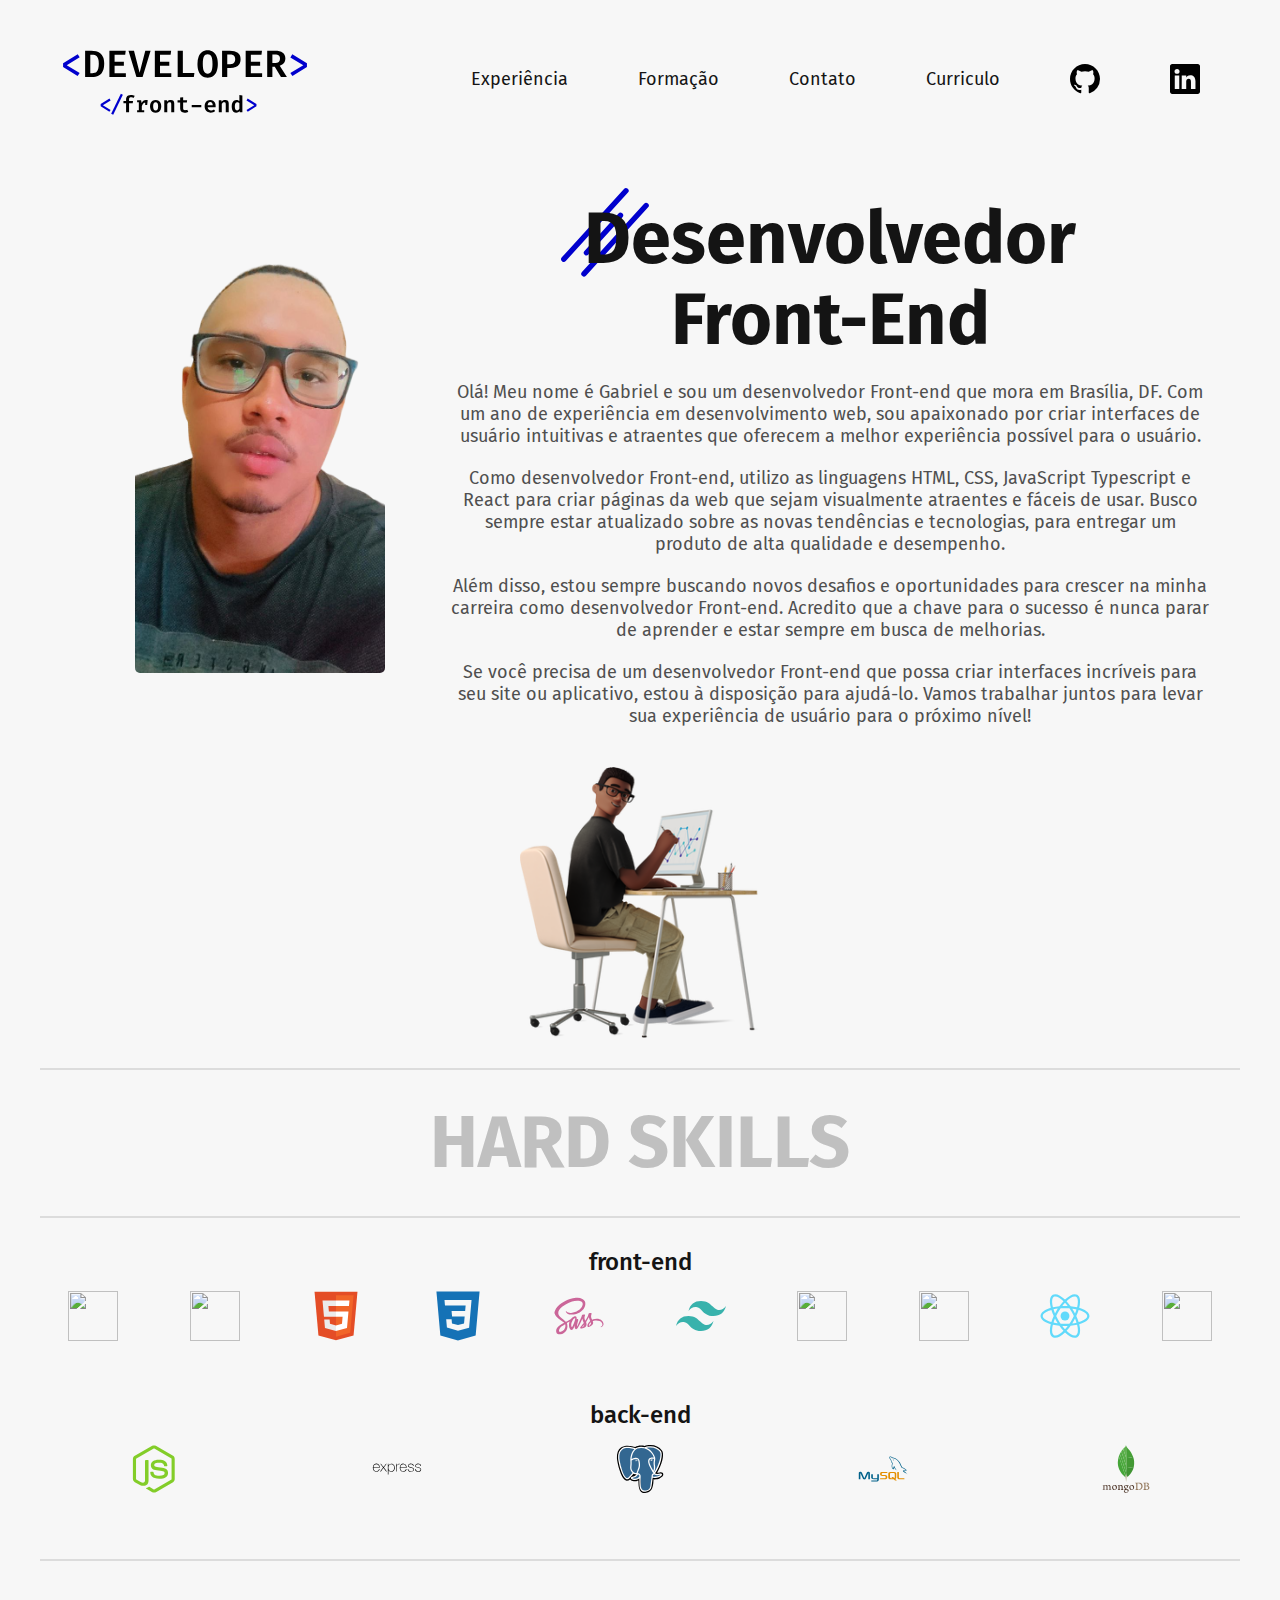
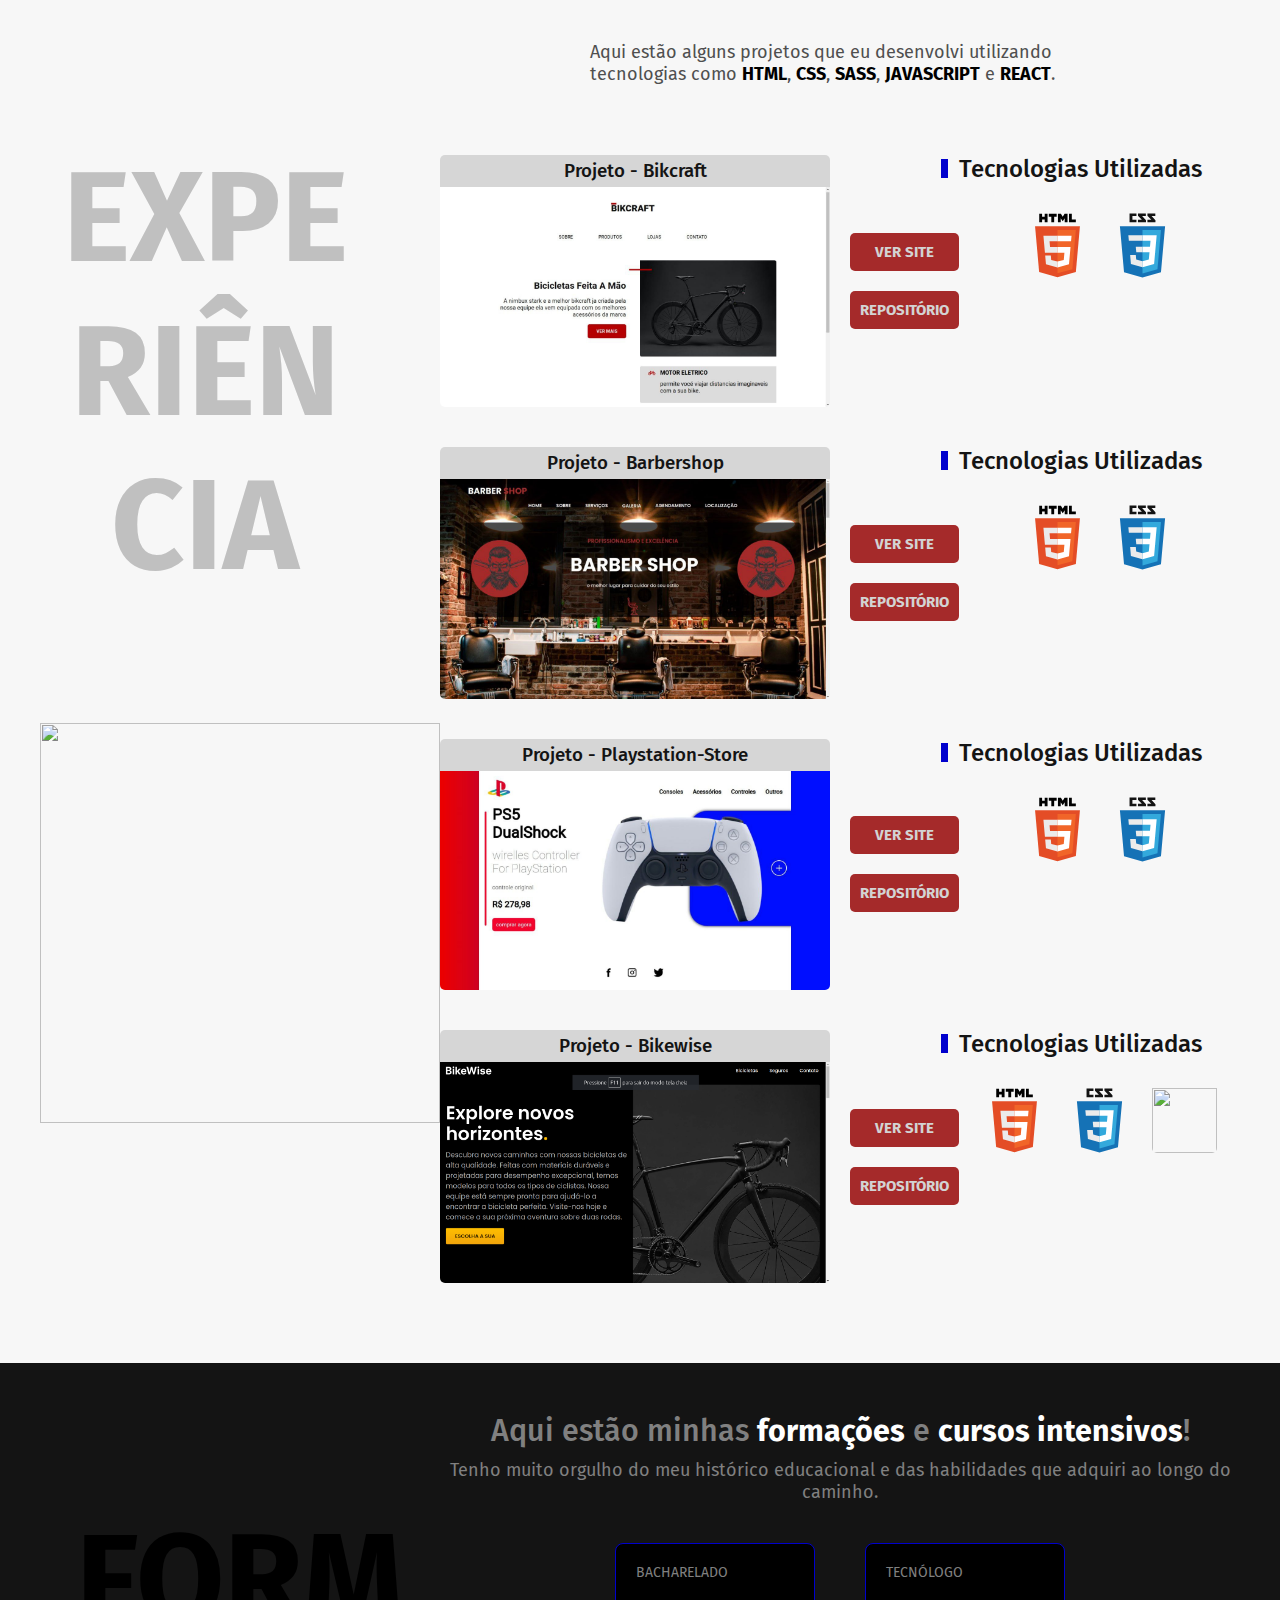
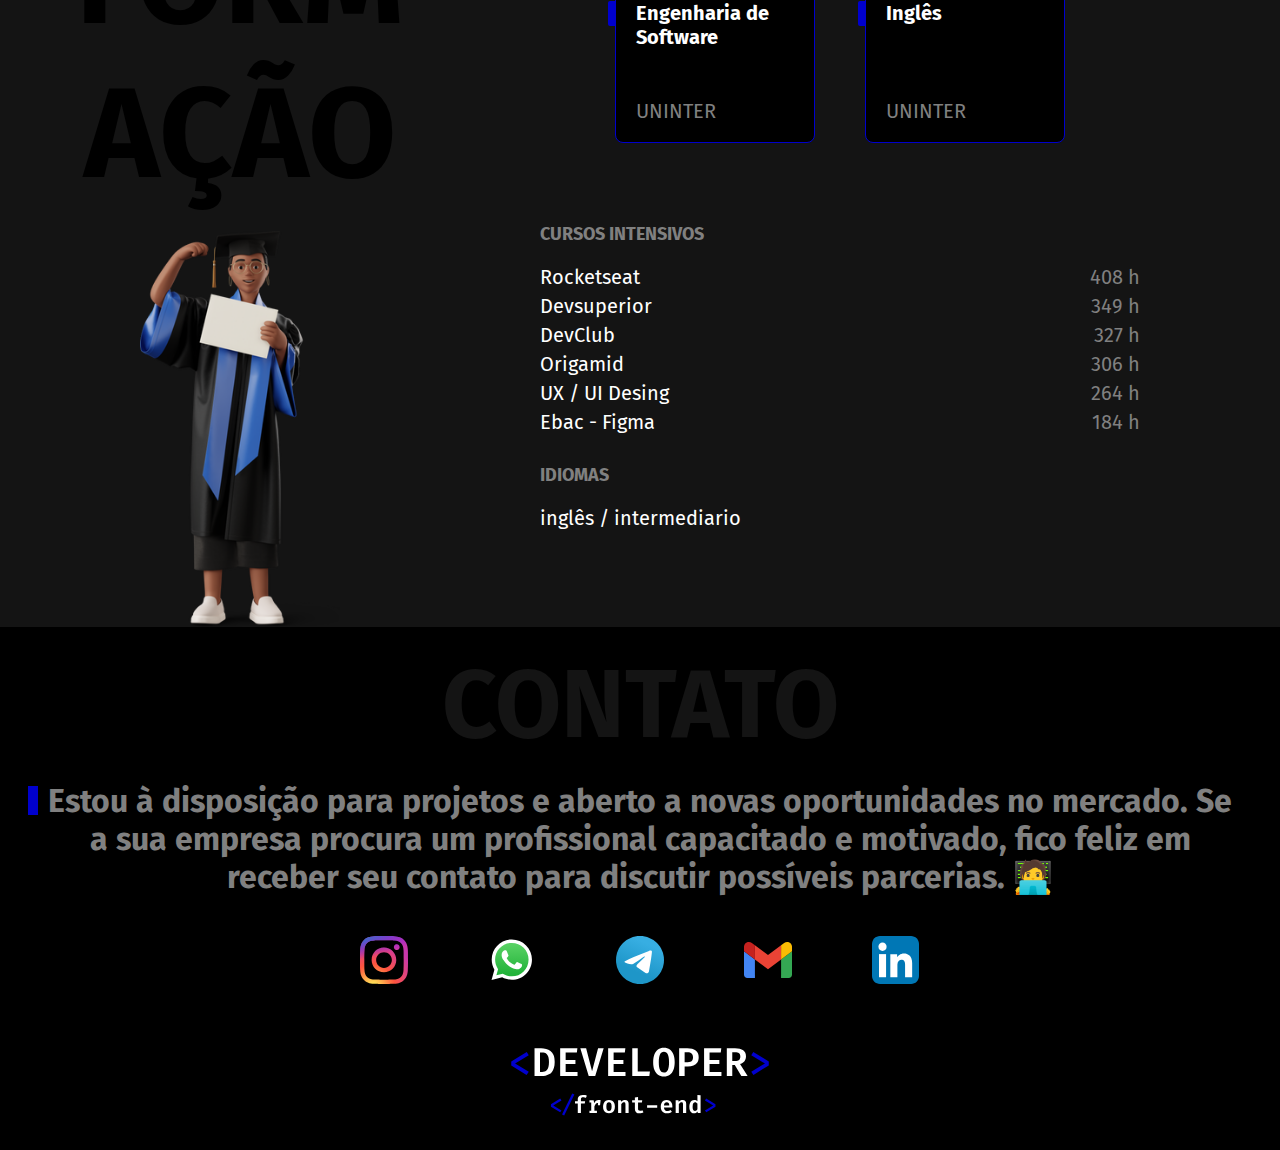
==== commit 81e34e46: "upgrade" ====
--- a/index.html
+++ b/index.html
@@ -78,6 +78,7 @@
     </main>
 
     <section class="skills">
+        <img src="./img/skills/3d-business-man-turned-around-while-working-at-the-computer-256x289.png" alt="">
         <h2 class="h2">hard skills</h2>
         <div class="flex">
             <div class="box1">
--- a/css/style.css
+++ b/css/style.css
@@ -238,9 +238,15 @@
 
 .skills {
     max-width: 1200px;
-    margin: 30px auto;
-    border-top: 2px solid #dcdcdc;
+    margin-left: auto;
+    margin-right: auto;
     border-bottom: 2px solid #dcdcdc;
+}
+
+.skills img {
+    margin-left: auto;
+    margin-right: auto;
+    margin-bottom: 30px;
 }
 
 .skills .h2 {
@@ -249,10 +255,11 @@
     width: 100%;
     text-transform: uppercase;
     font-weight: bold;
-    margin-top: 30px;
     padding-bottom: 30px;
+    padding-top: 30px;
     border-bottom: 2px solid #dcdcdc;
     color: #c0c0c0;
+    border-top: 2px solid #dcdcdc;
 }
 
 .skills .flex {
@@ -319,21 +326,23 @@
     .skills .h2 {
         font-size: 4rem;
         font-weight: bold;
-    }
-
-    .skills .h2 {
         color: #b4b4b4;
     }
-
-    .skills .flex .box1 h2,
-    .skills .flex .box2 h2 {
-        font-size: 1.5rem;
-    }
-
-    .skills .flex .box1 .b1 img,
-    .skills .flex .box2 .b2 img {
-        width: 50px;
-    }
+}
+
+.skills img {
+    width: 240px;
+}
+
+.skills .flex .box1 h2,
+.skills .flex .box2 h2 {
+    font-size: 1.5rem;
+}
+
+.skills .flex .box1 .b1 img,
+.skills .flex .box2 .b2 img {
+    width: 50px;
+}
 }
 
 @media (max-width: 600px) {
@@ -522,8 +531,9 @@
 
     .experiencia .container .box1 img {
         width: 350px;
-        margin: 0px auto;
-        border-right: 2px solid #d6d6d6;
+        margin-left: auto;
+        margin-top: 30px;
+        margin-bottom: 10px;
     }
 }
 
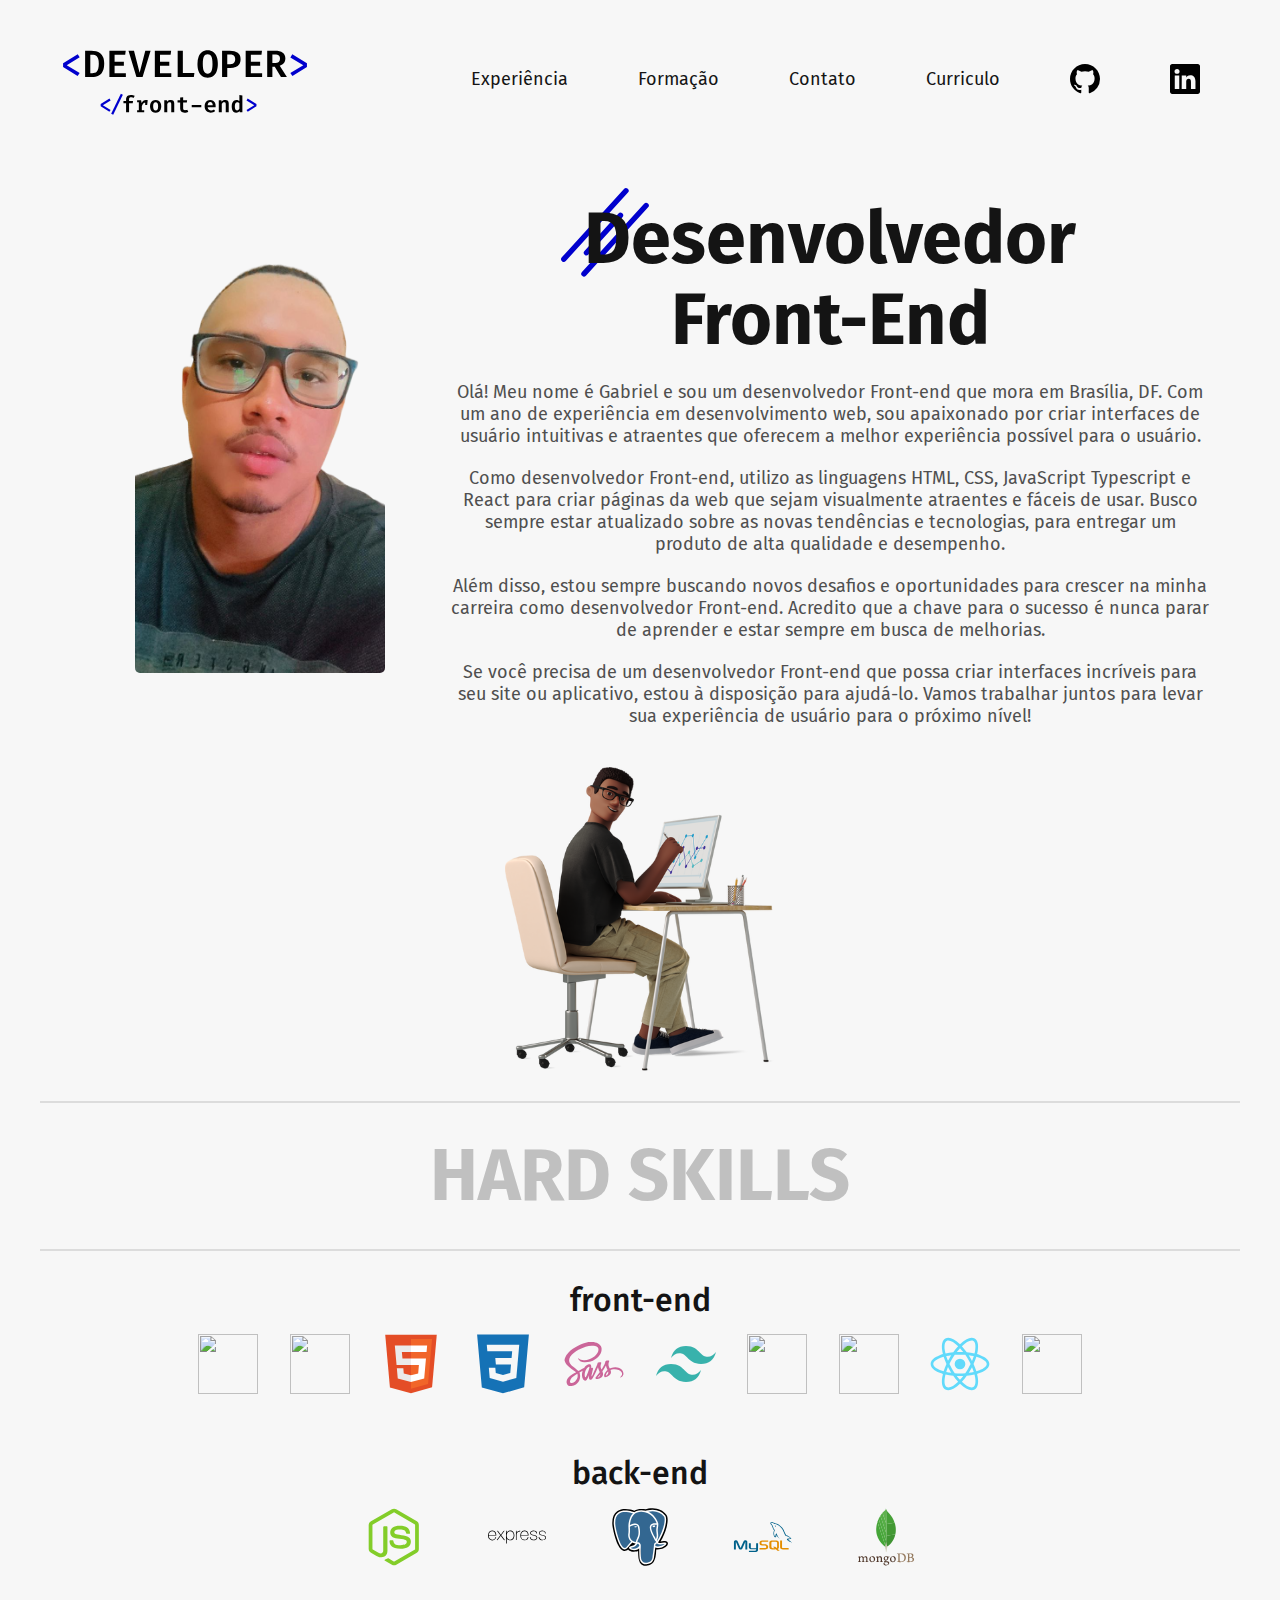
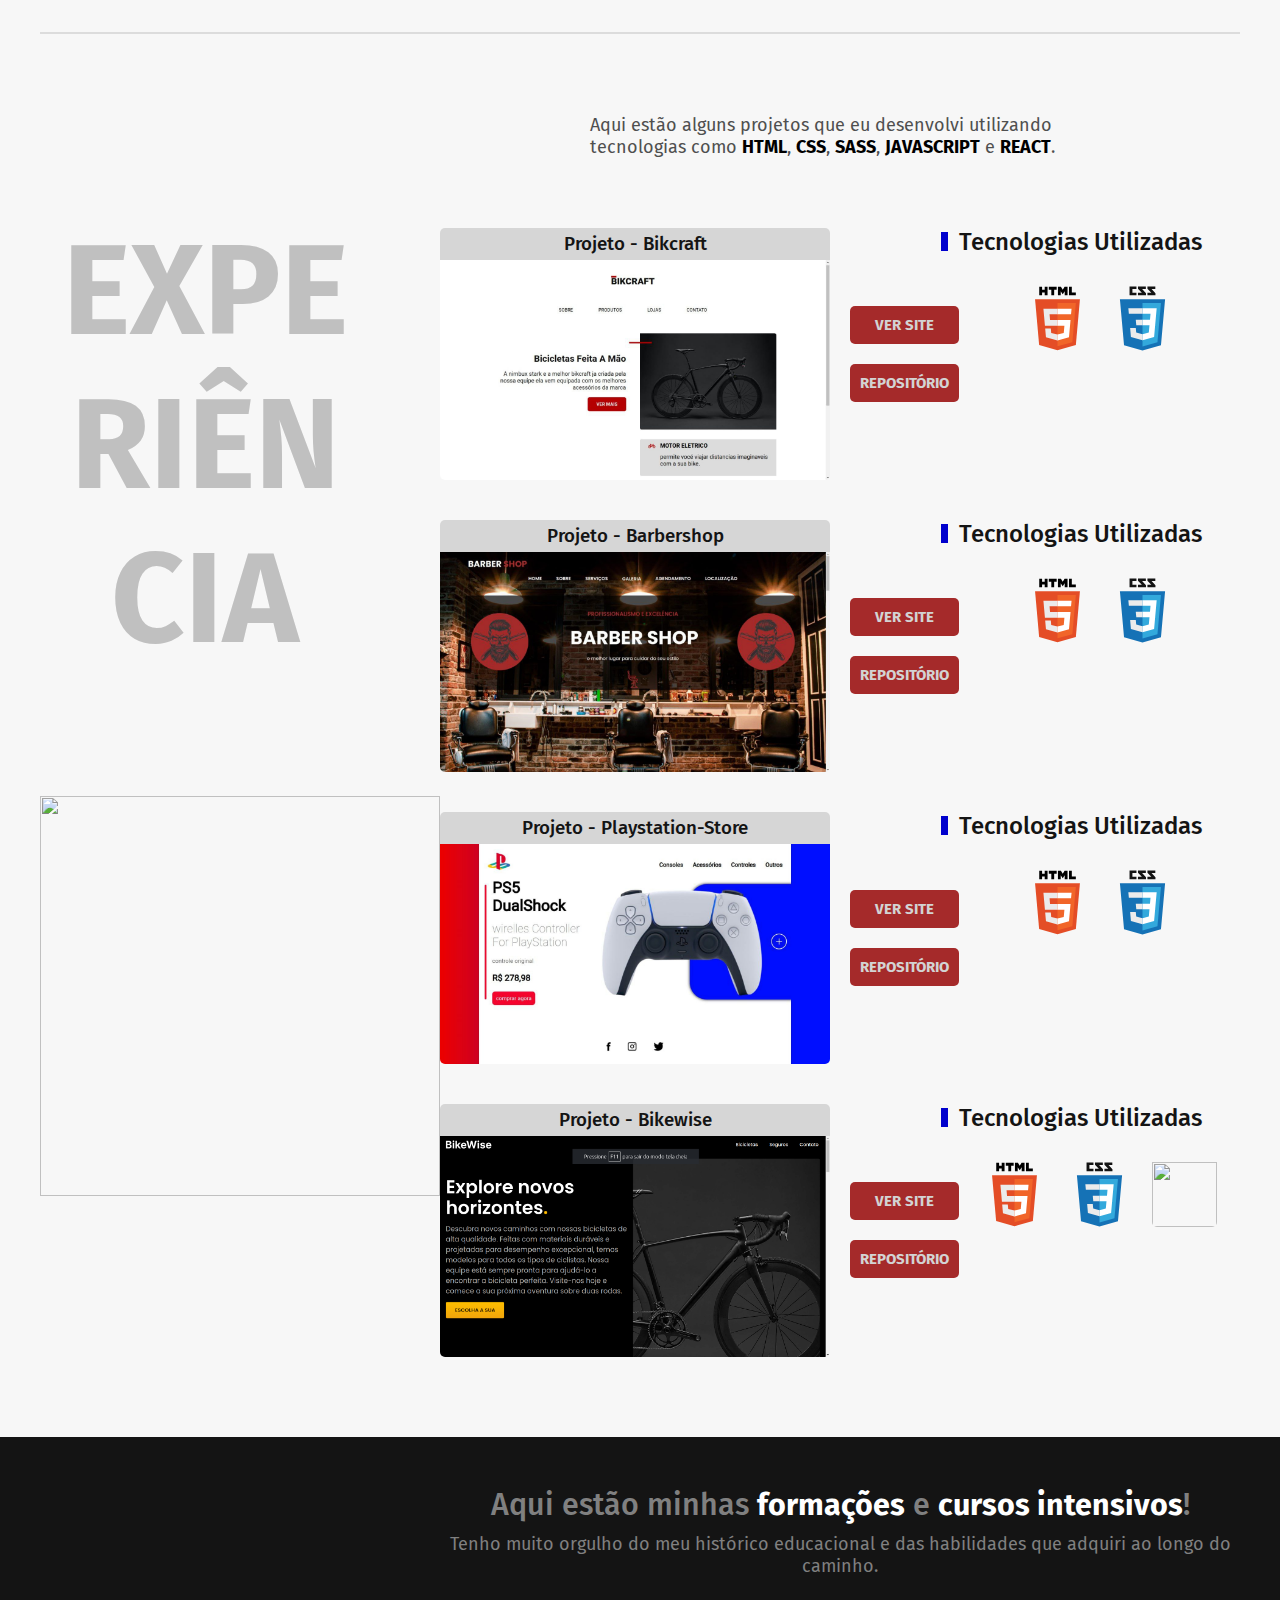
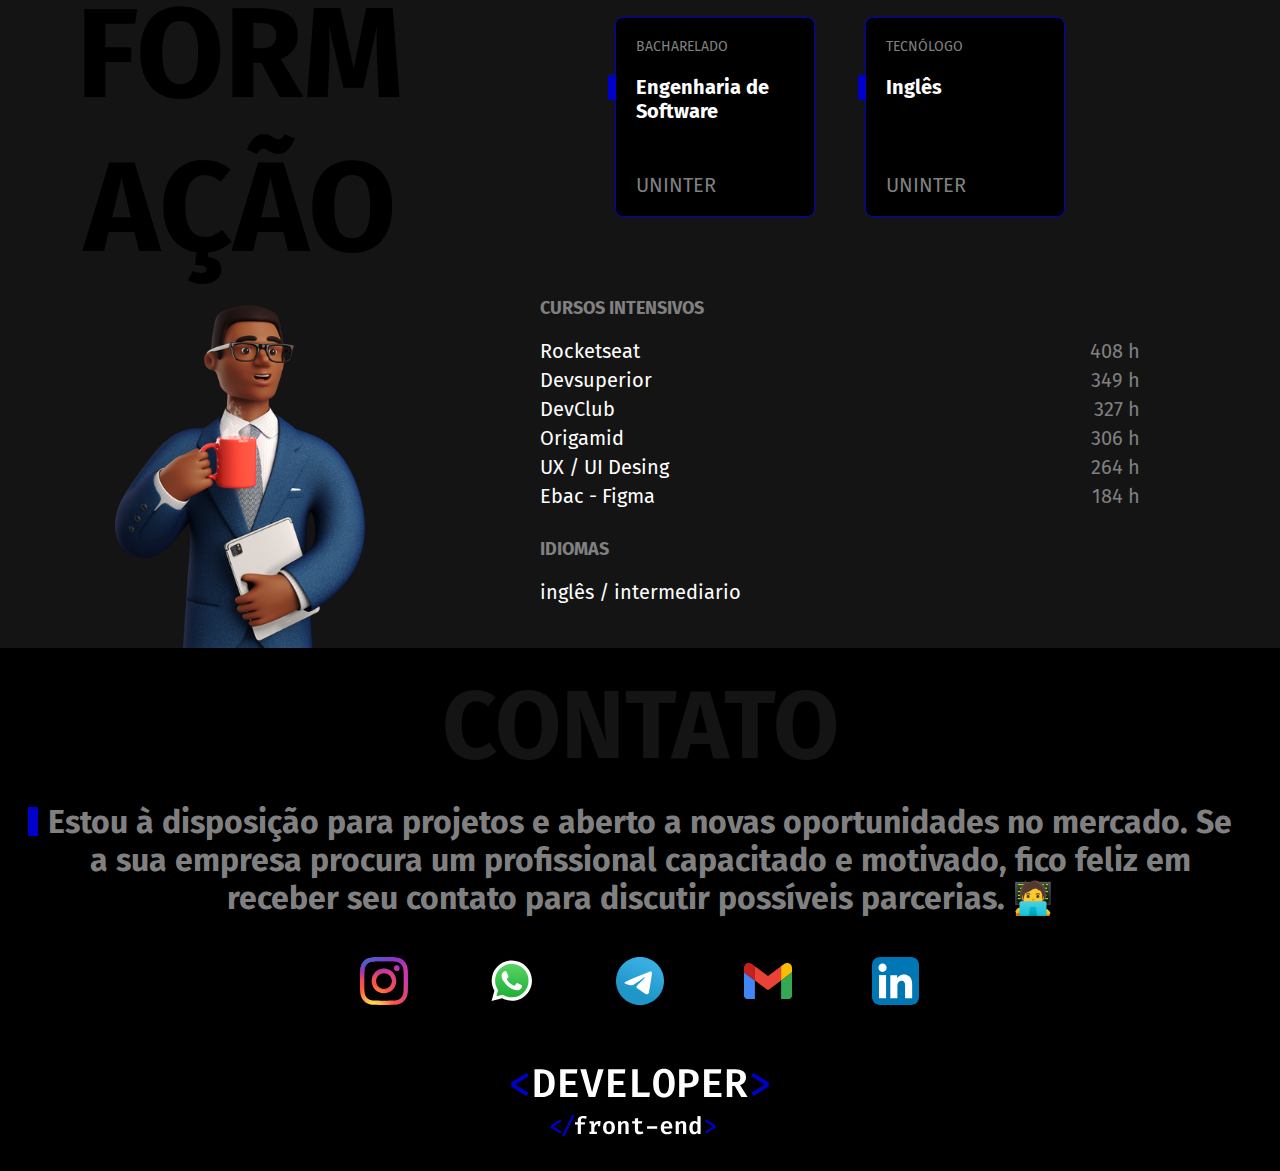
==== commit 1e93ff0a: "upgrade" ====
--- a/index.html
+++ b/index.html
@@ -78,7 +78,7 @@
     </main>
 
     <section class="skills">
-        <img src="./img/skills/3d-business-man-turned-around-while-working-at-the-computer-256x289.png" alt="">
+        <img src="./img/skills/3d-business-man-turned-around-while-working-at-the-computer-404x456.png" alt="">
         <h2 class="h2">hard skills</h2>
         <div class="flex">
             <div class="box1">
@@ -210,7 +210,7 @@
         <div class="container">
             <div class="box1">
                 <h2>formação</h2>
-                <img src="img/formacao/3d-business-graduated-student-holding-diploma-230x456.png" alt="" />
+                <img src="img/formacao/business-3d-black-businessman-in-blue-suit-with-coffee-mug-holding-tablet-332x456.png" alt="" />
             </div>
             <div class="box2">
                 <h2>
--- a/css/style.css
+++ b/css/style.css
@@ -247,6 +247,7 @@
     margin-left: auto;
     margin-right: auto;
     margin-bottom: 30px;
+    width: 270px;
 }
 
 .skills .h2 {
@@ -286,6 +287,7 @@
     gap: 15px;
     margin: 0 auto;
     flex-wrap: wrap;
+    max-width: 900px;
 }
 
 .skills .flex .box1 .b1 img {
@@ -303,6 +305,7 @@
     gap: 15px;
     margin: 0 auto;
     flex-wrap: wrap;
+    max-width: 600px;
 }
 
 .skills .flex .box2 h2 {
@@ -328,21 +331,20 @@
         font-weight: bold;
         color: #b4b4b4;
     }
-}
-
-.skills img {
-    width: 240px;
-}
-
-.skills .flex .box1 h2,
-.skills .flex .box2 h2 {
-    font-size: 1.5rem;
-}
-
-.skills .flex .box1 .b1 img,
-.skills .flex .box2 .b2 img {
-    width: 50px;
-}
+
+    .skills img {
+        width: 240px;
+    }
+
+    .skills .flex .box1 h2,
+    .skills .flex .box2 h2 {
+        font-size: 1.5rem;
+    }
+
+    .skills .flex .box1 .b1 img,
+    .skills .flex .box2 .b2 img {
+        width: 50px;
+    }
 }
 
 @media (max-width: 600px) {
@@ -774,11 +776,10 @@
 }
 
 .formacao .container .box1 img {
-    width: 200px;
+    width: 250px;
     margin-top: 20px;
     margin-left: auto;
     margin-right: auto;
-    animation: jump 1.5s ease-in-out infinite;
 }
 
 .formacao .container .box1 h2 {
@@ -952,20 +953,6 @@
     margin-bottom: 5px;
 }
 
-@keyframes jump {
-    0% {
-        transform: translateY(0);
-    }
-
-    50% {
-        transform: translateY(-15px);
-    }
-
-    100% {
-        transform: translateY(0);
-    }
-}
-
 
 @media (max-width: 1100px) {
     .formacao .container {
@@ -984,6 +971,7 @@
     .formacao .container .box1 img {
         width: 200px;
         padding-top: 30px;
+        padding-bottom: 20px;
 
     }
 
@@ -1056,7 +1044,7 @@
     }
 
     .formacao .container .box1 img {
-        width: 180px;
+        width: 200px;
         margin: 0 auto;
     }
 
@@ -1154,7 +1142,7 @@
     }
 
     .formacao .container .box1 img {
-        width: 150px;
+        width: 180px;
     }
 
     .formacao .container .box2 h2,
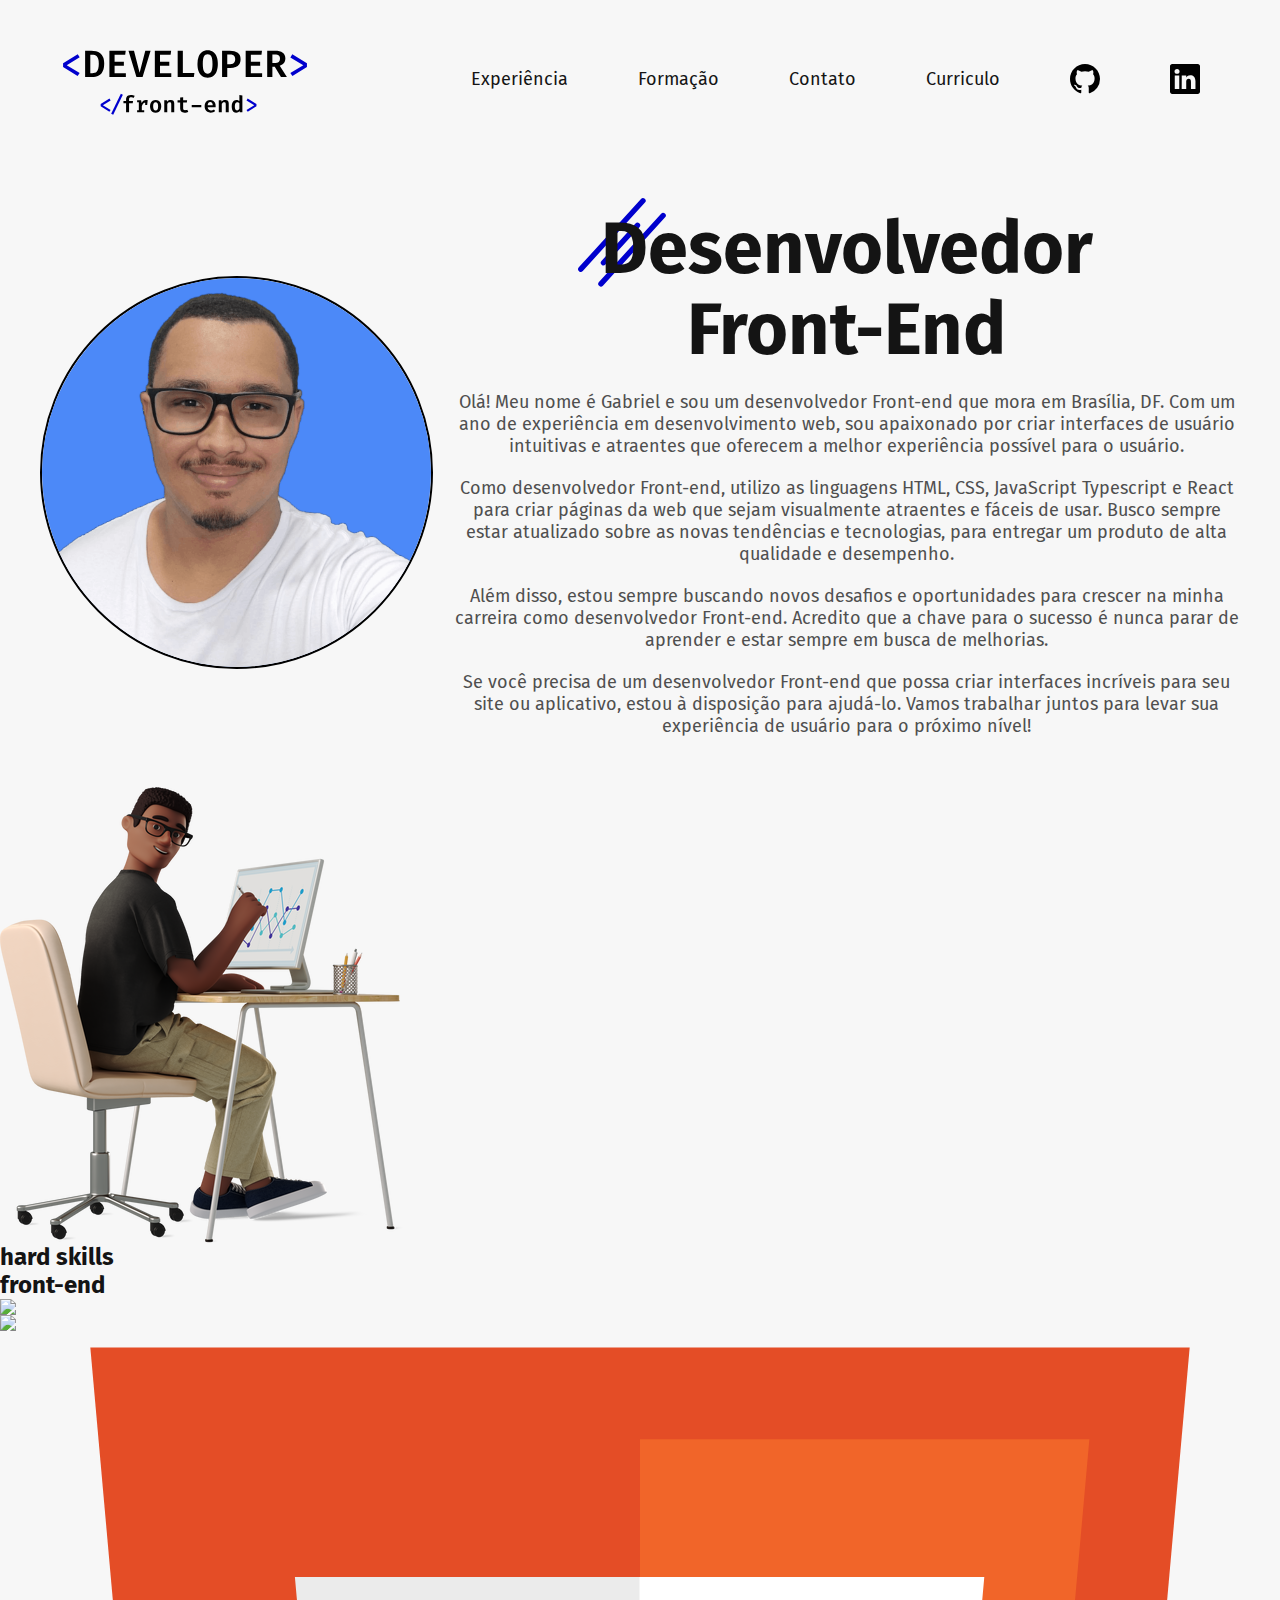
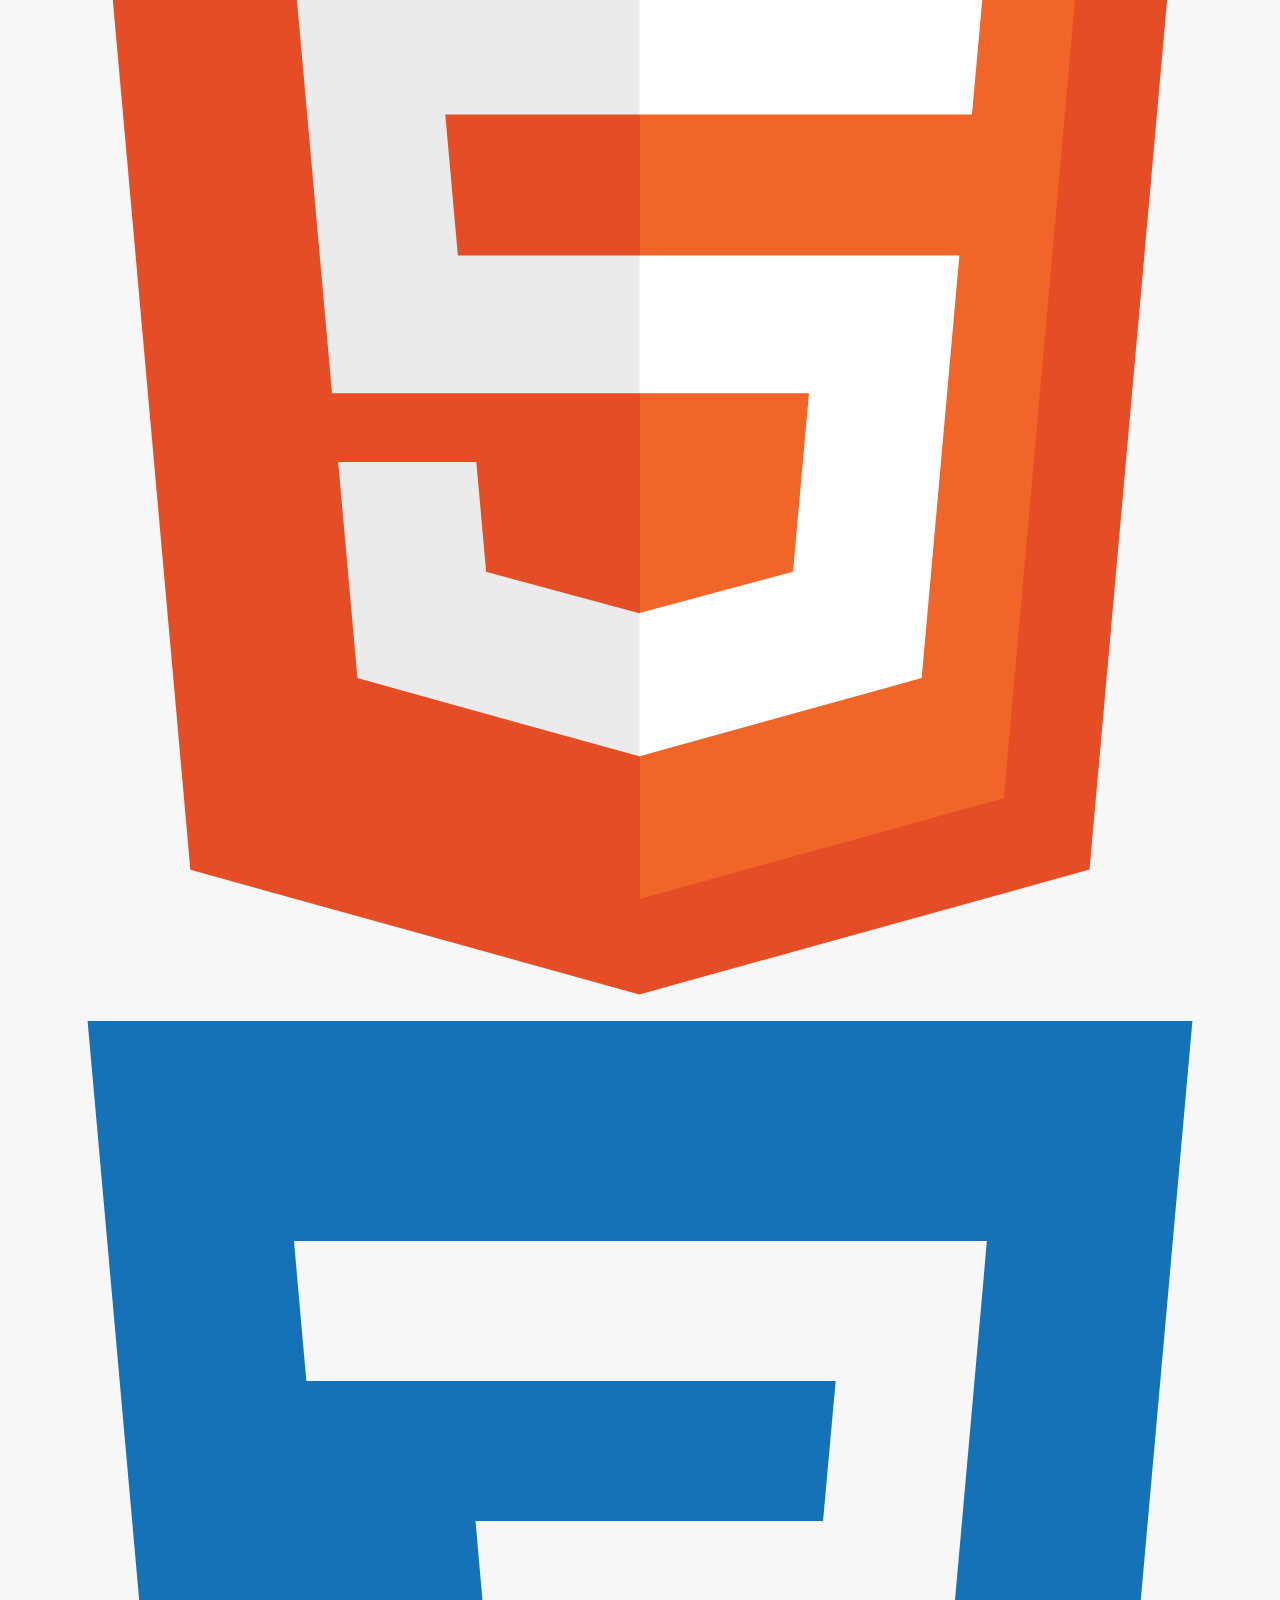
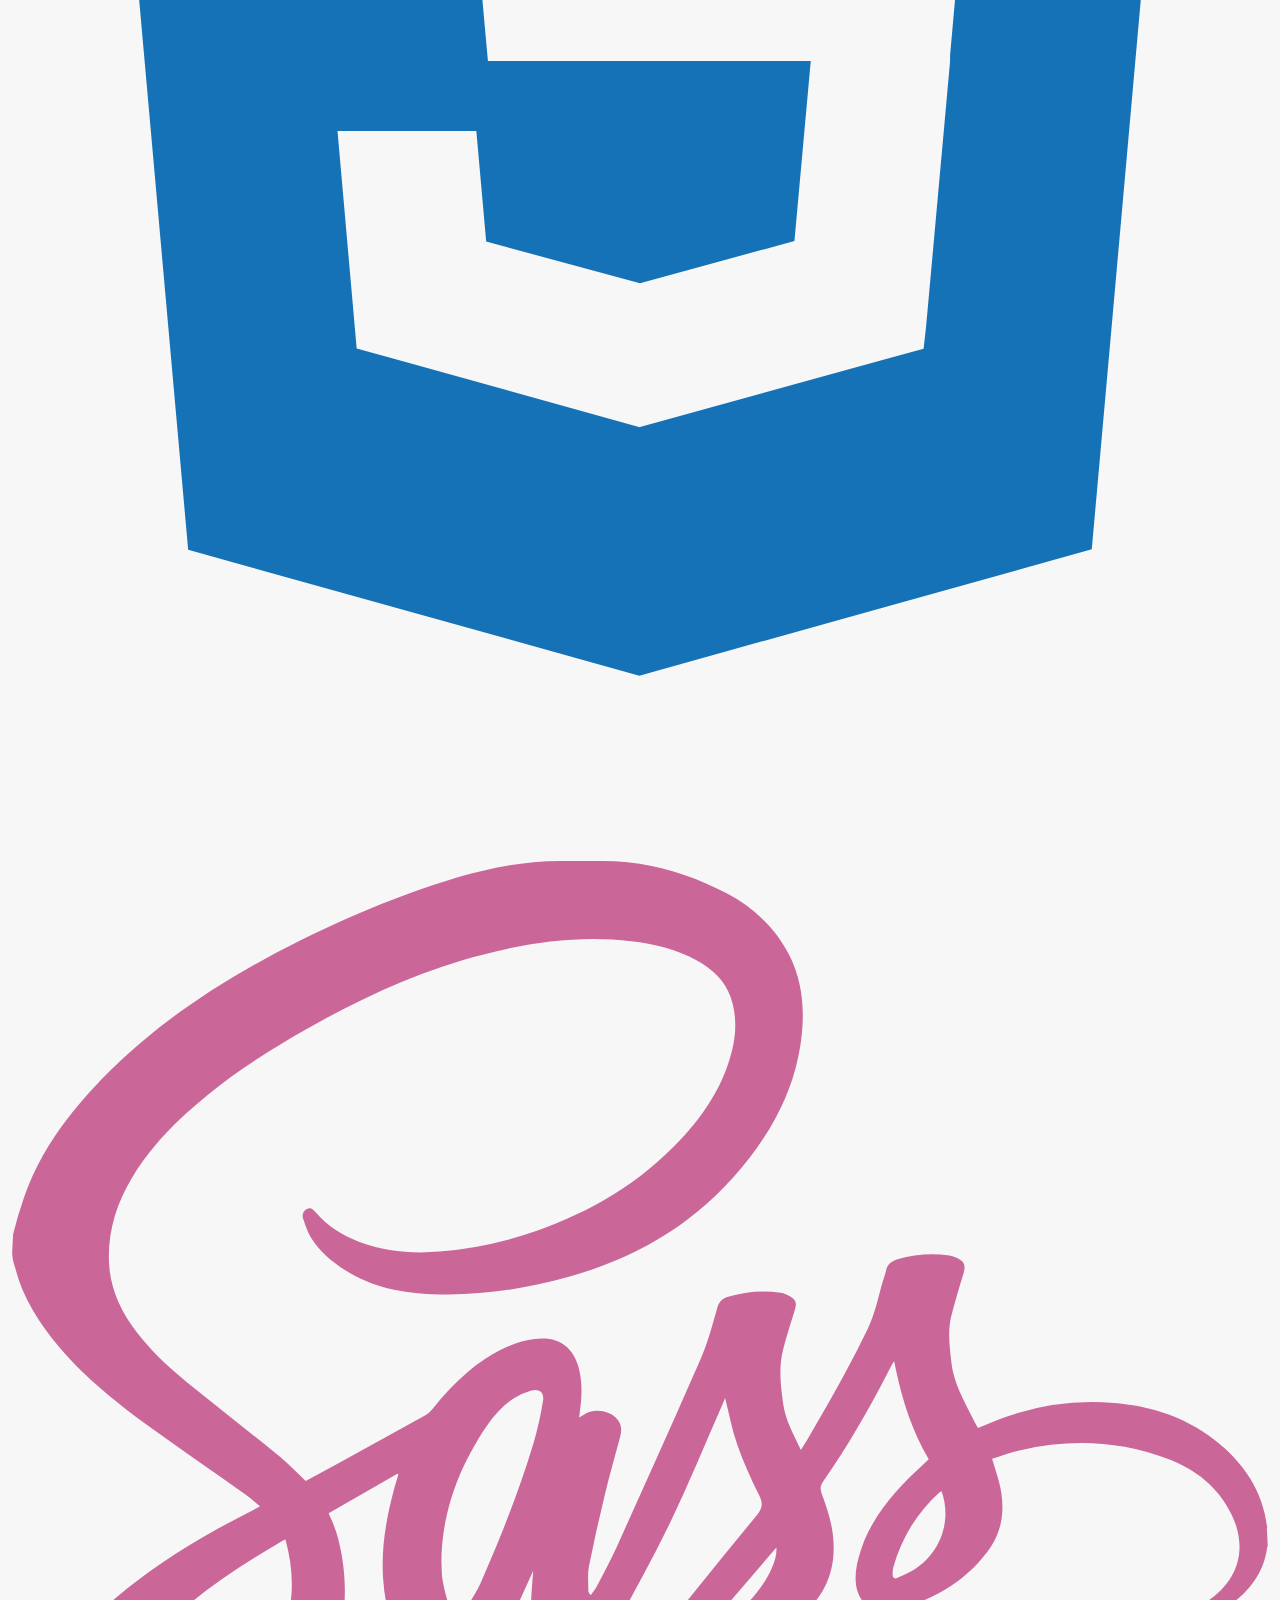
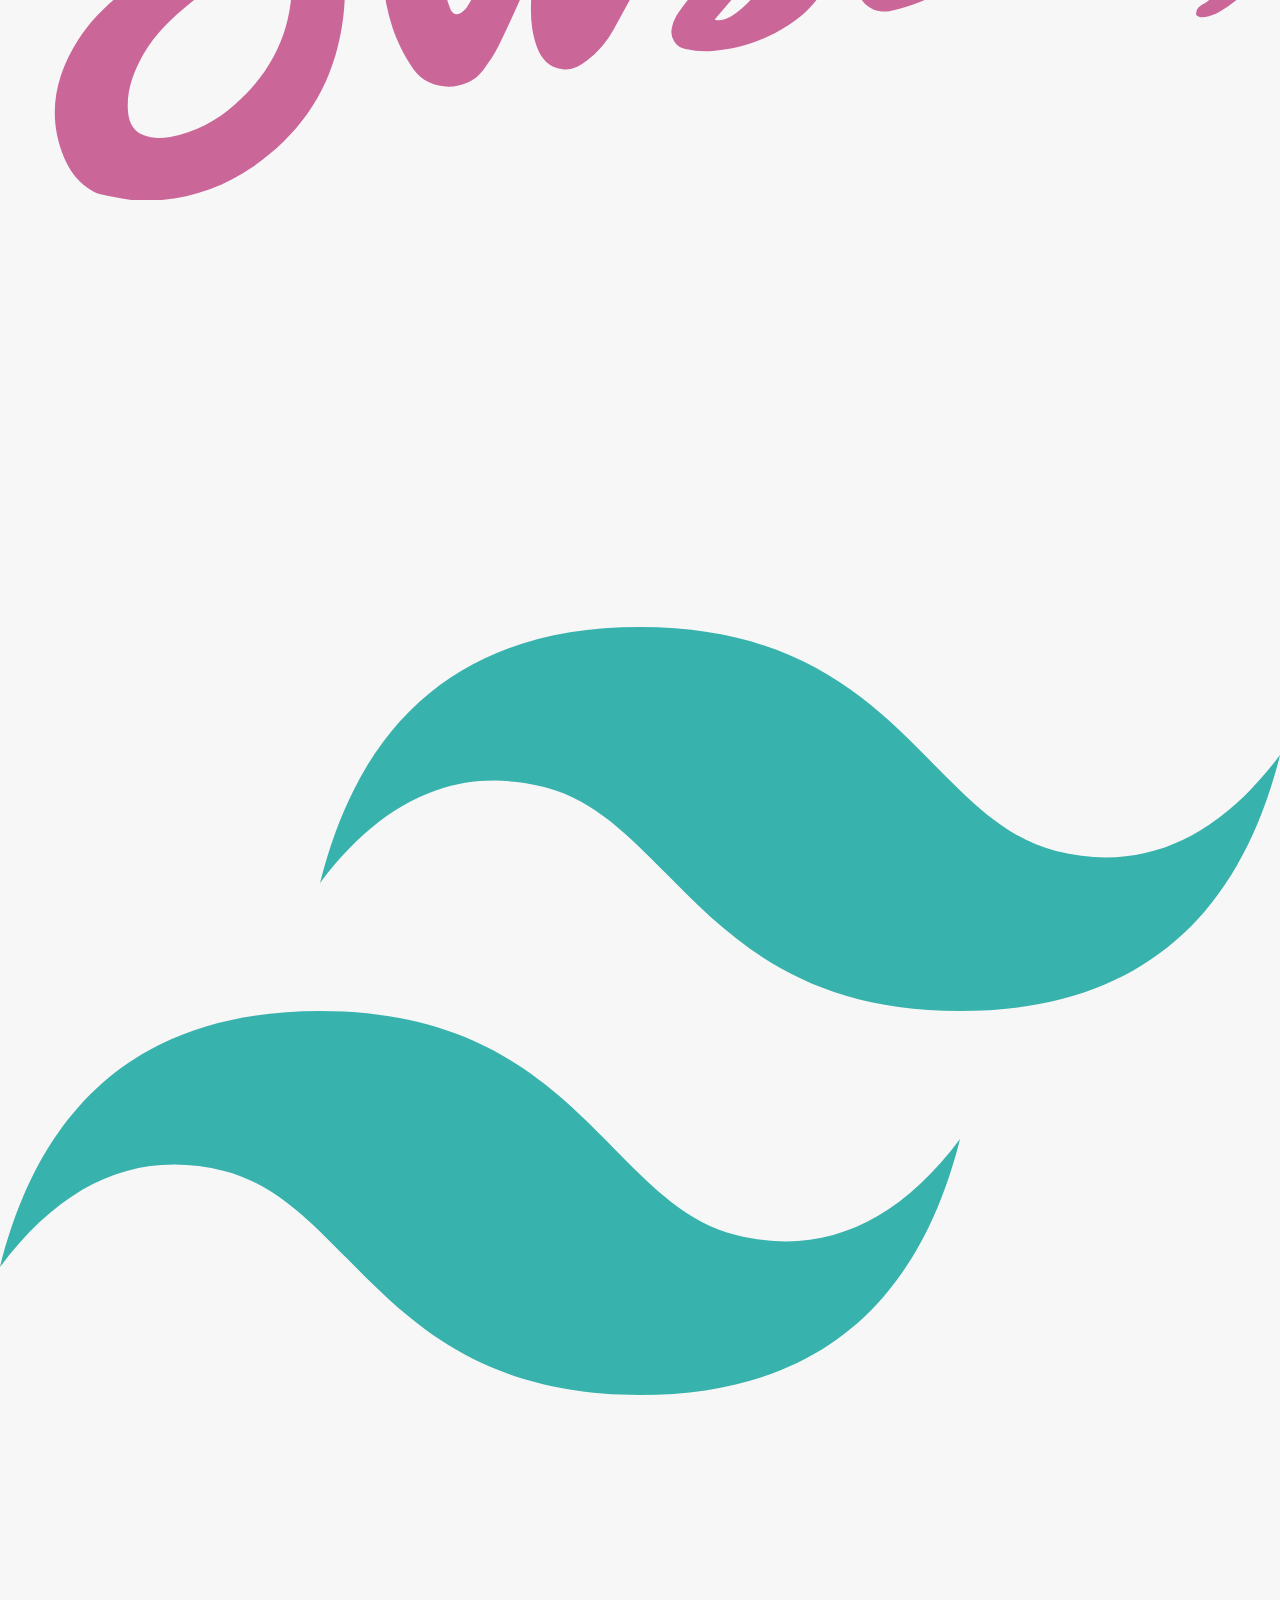
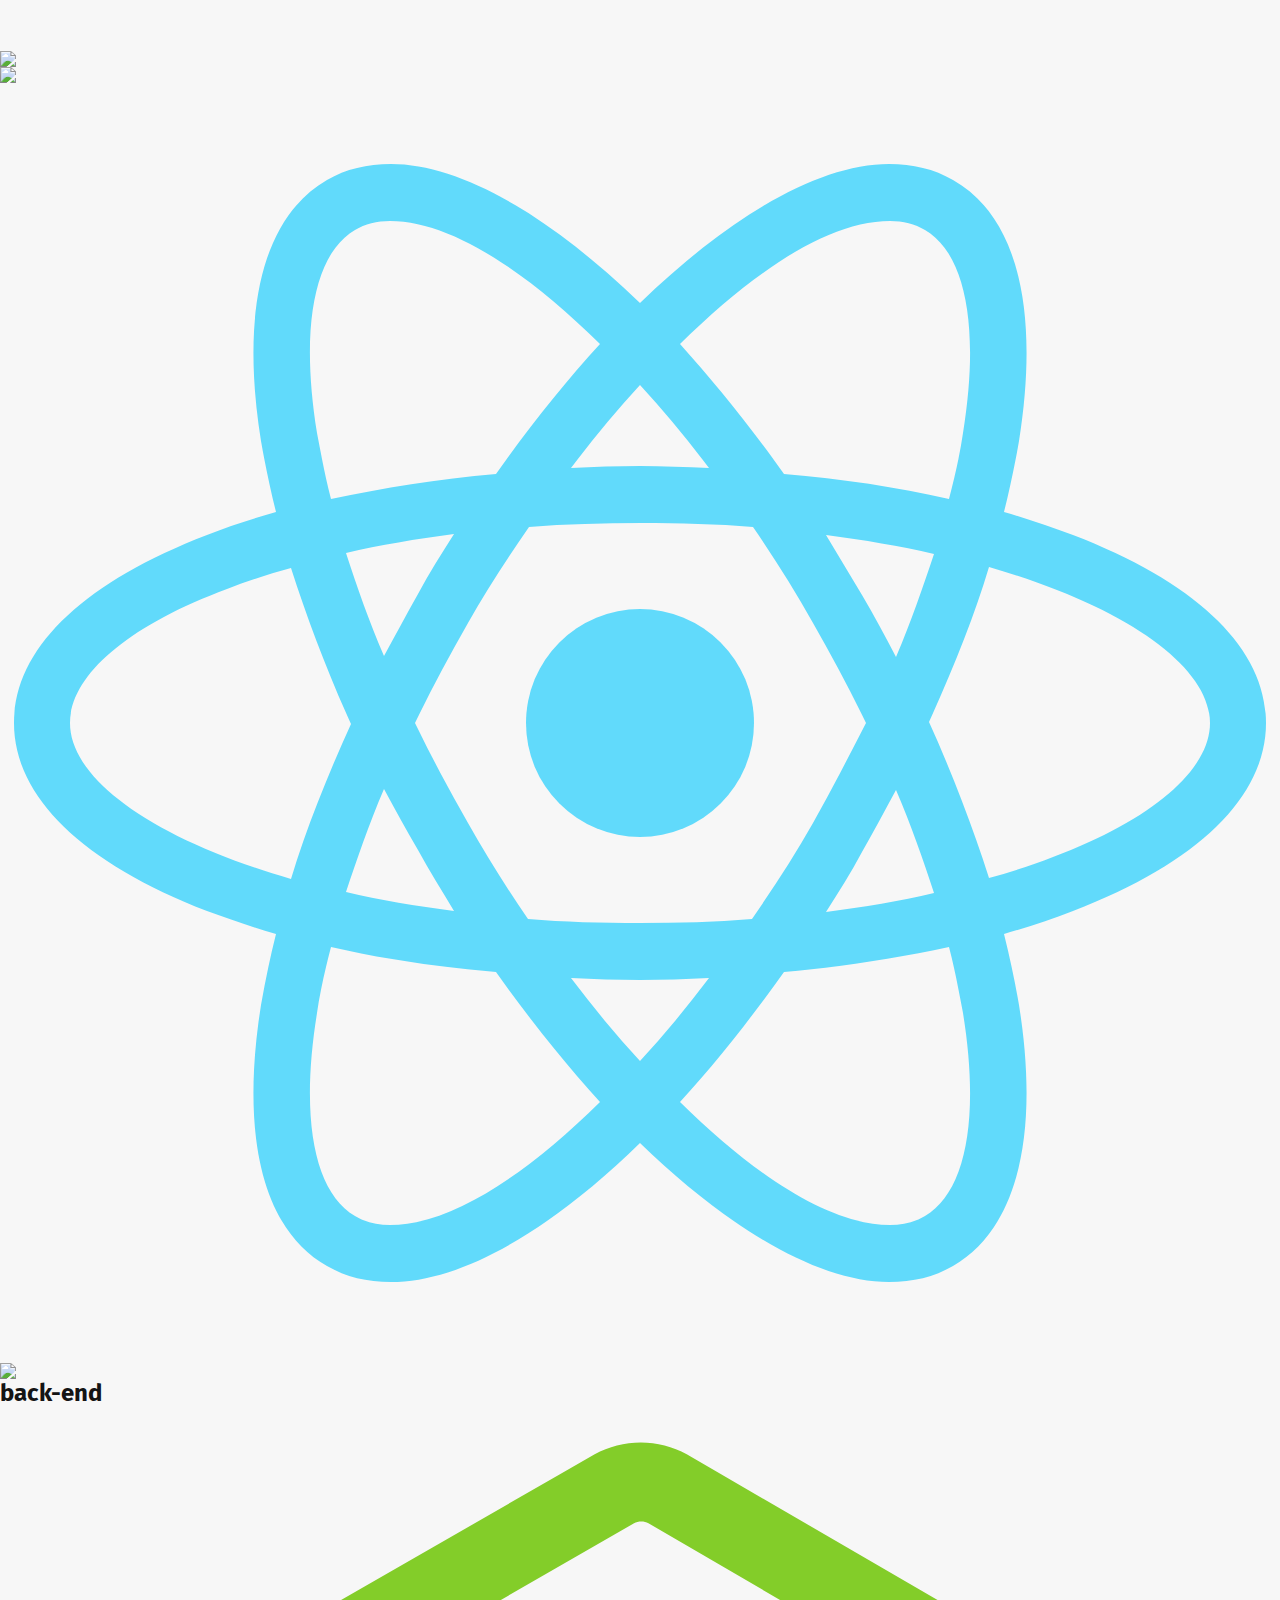
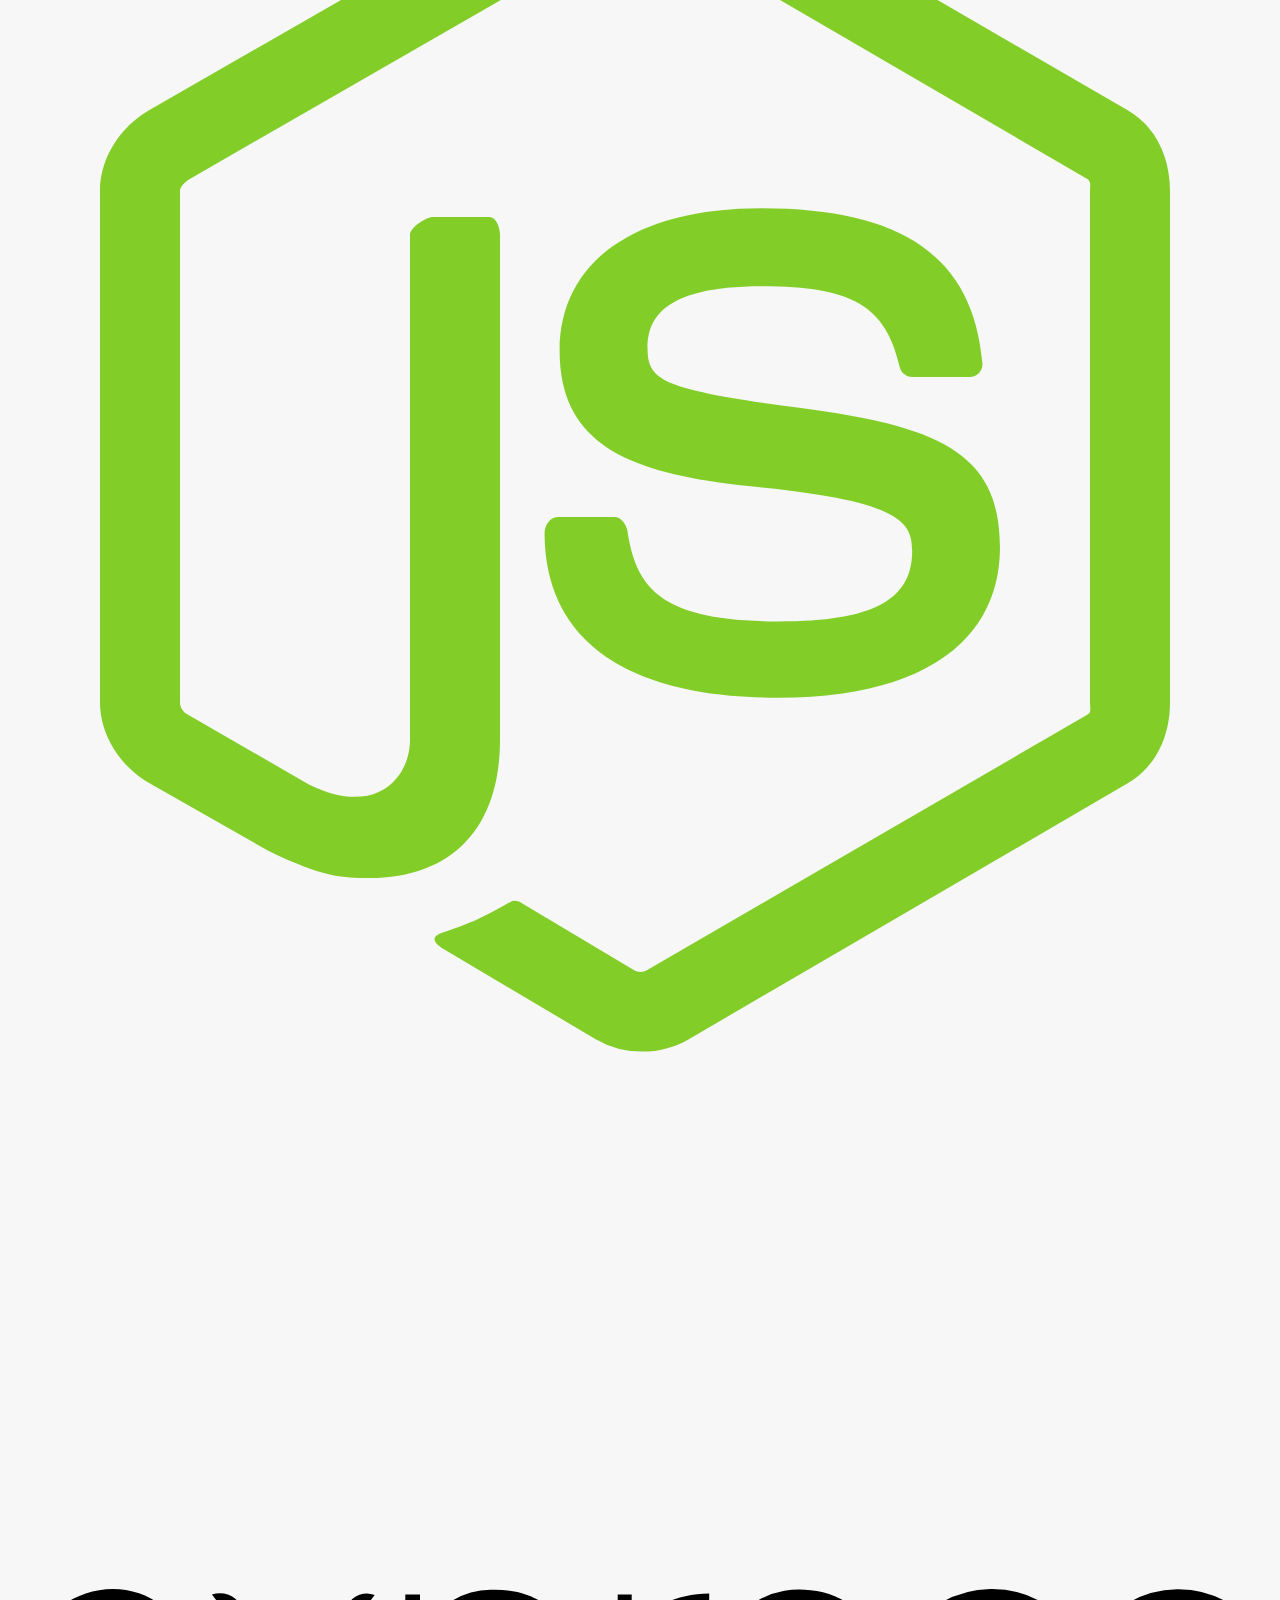
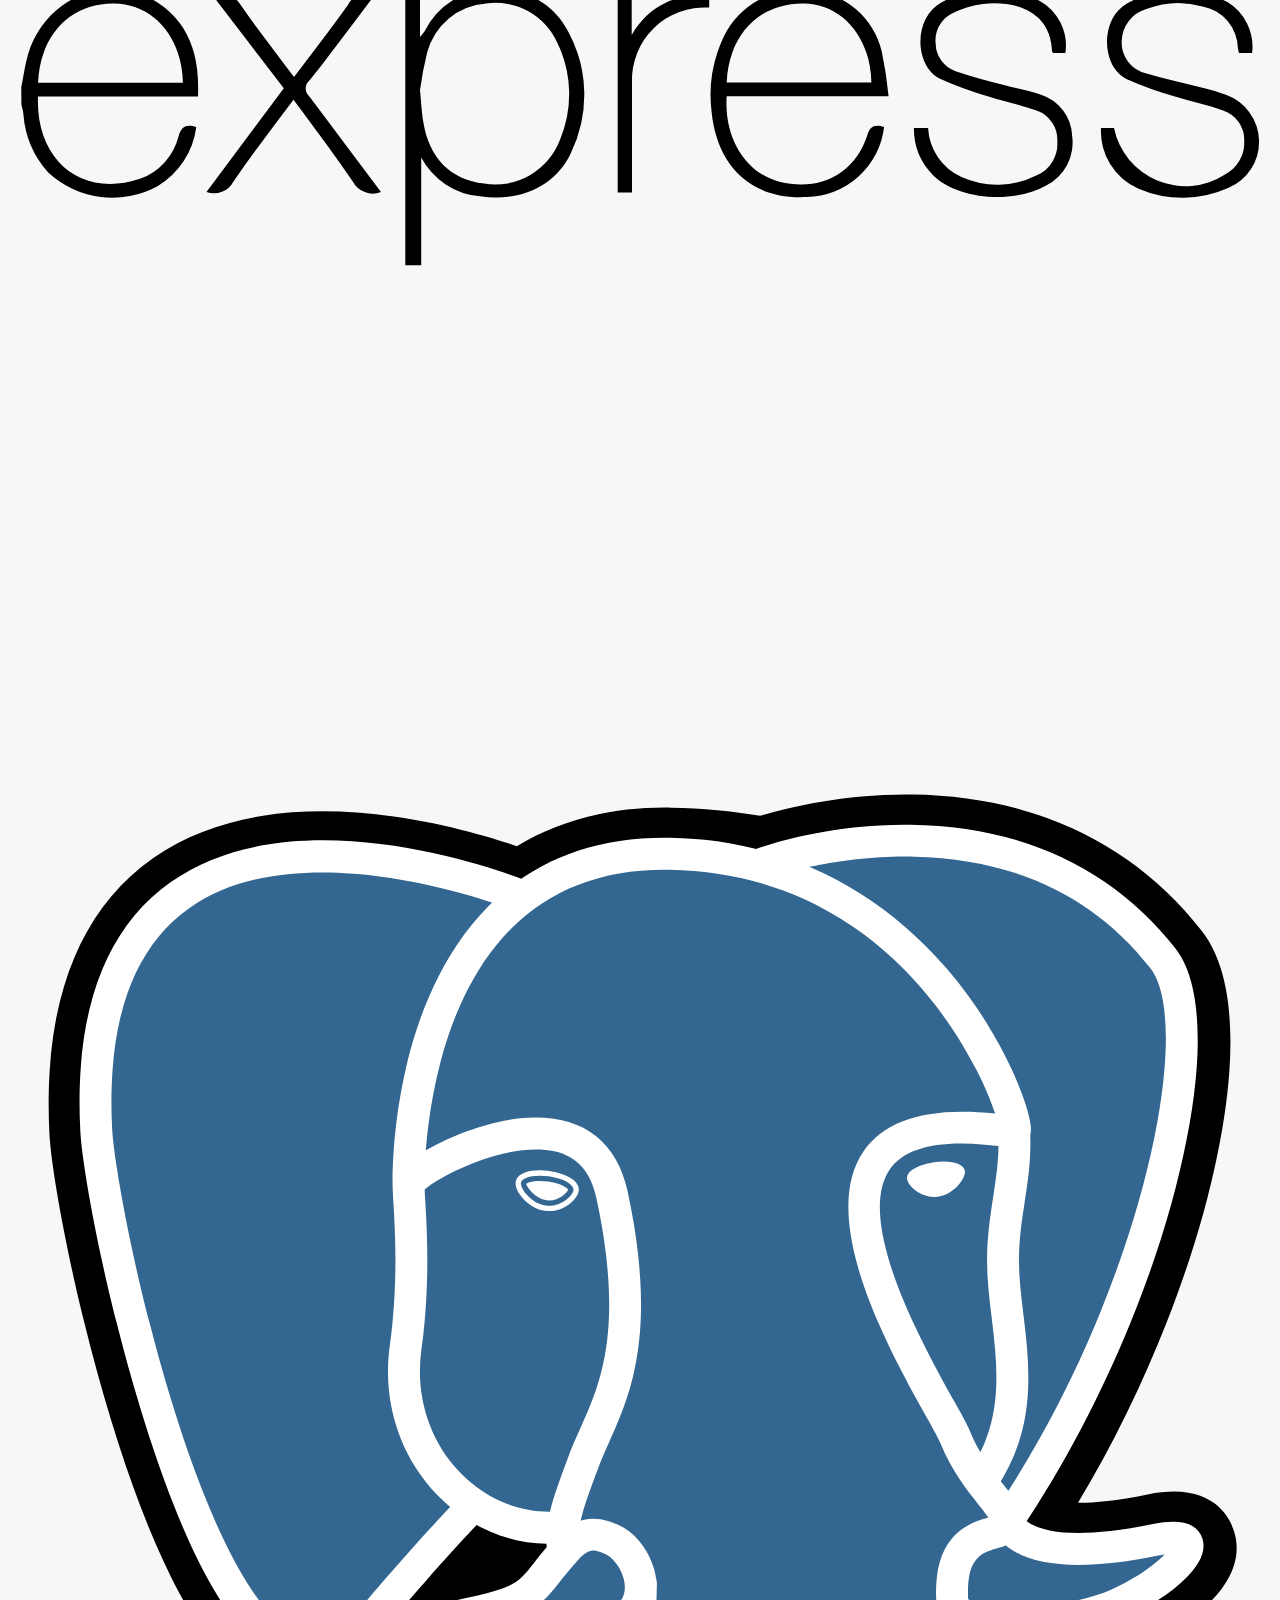
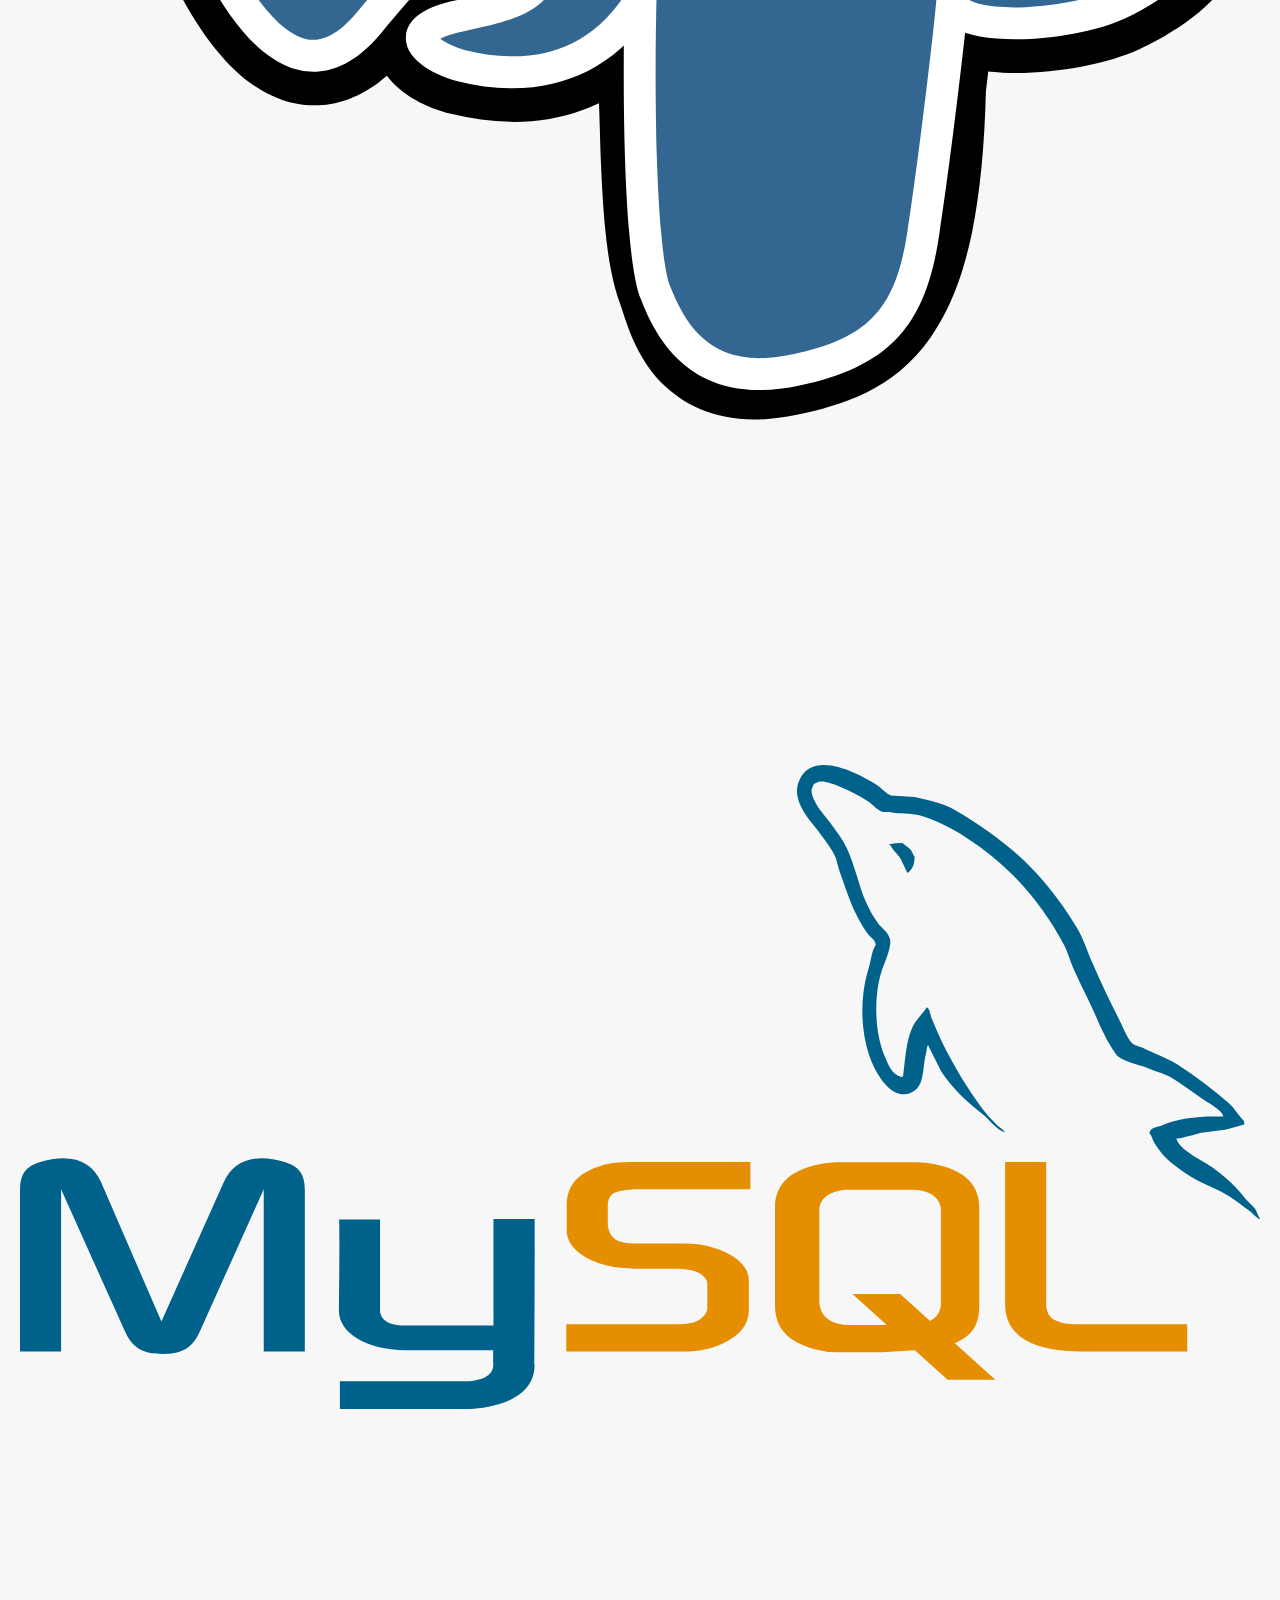
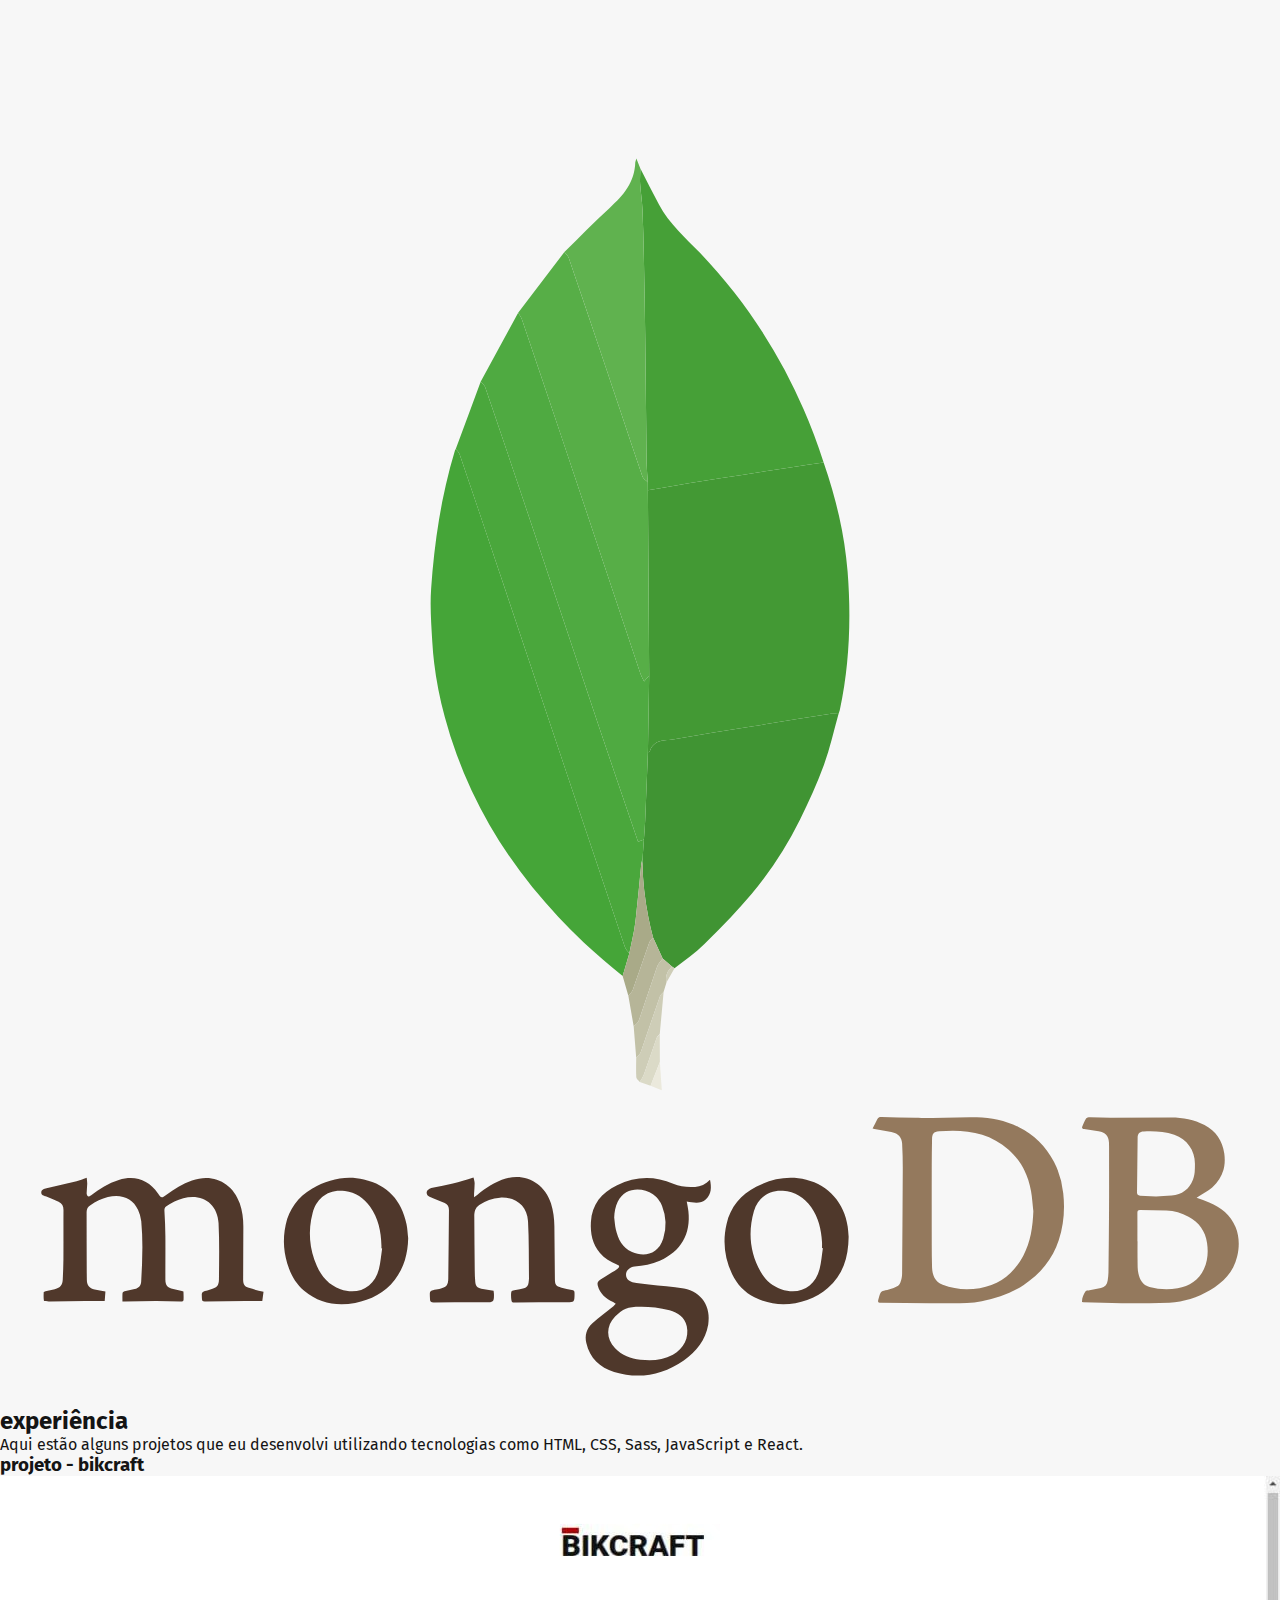
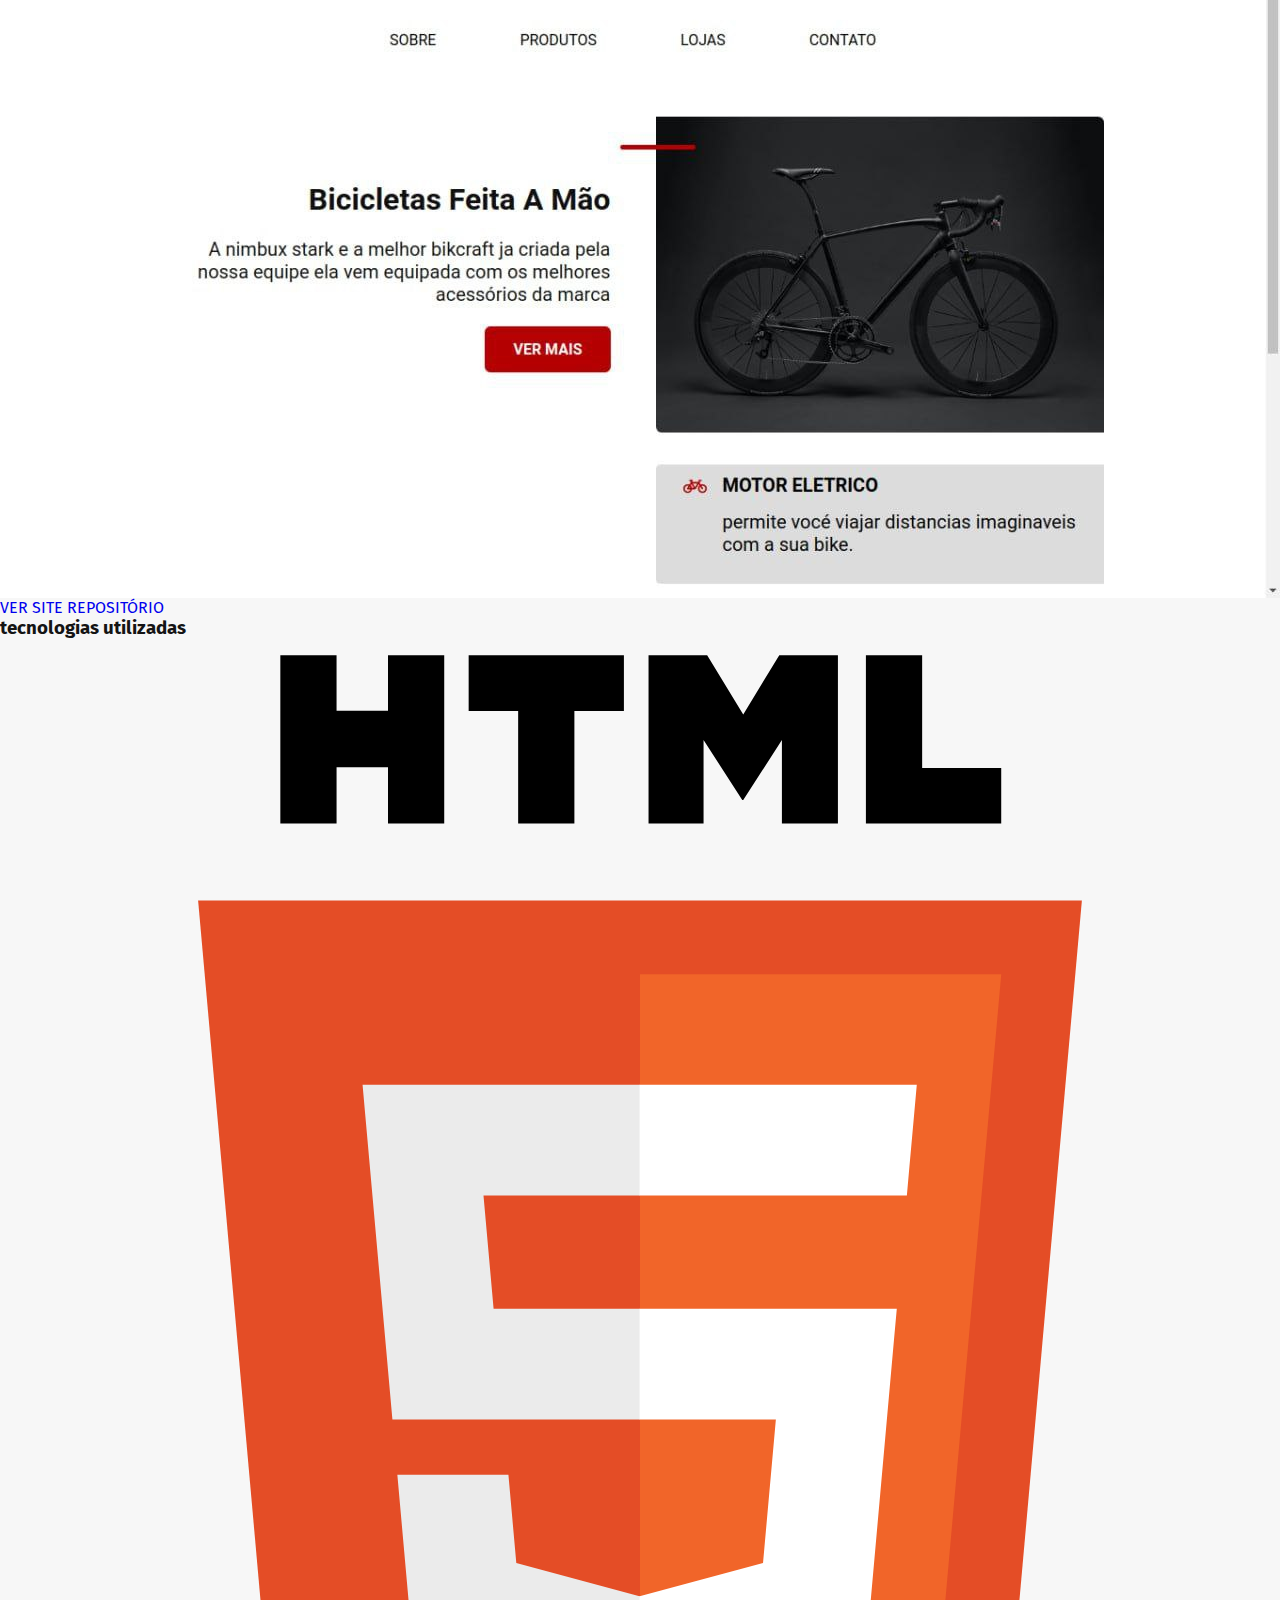
==== commit 8f6d56d5: "upgrade" ====
--- a/index.html
+++ b/index.html
@@ -43,7 +43,7 @@
     </header>
 
     <main class="introducao">
-        <img src="img/introducao/main.png" alt="" />
+        <img src="./img/introducao/profile-pic (2).png" alt="" />
         <div class="box2">
             <h1>desenvolvedor<br />Front-end</h1>
             <p>
--- a/css/style.css
+++ b/css/style.css
@@ -103,17 +103,20 @@
 
 .introducao {
     max-width: 1200px;
-    padding: 40px 30px;
+    padding-top: 50px;
+    padding-bottom: 50px;
     margin: 0 auto;
     text-align: center;
     display: grid;
     grid-template-columns: 1fr 2fr;
+    gap: 20px;
 }
 
 .introducao img {
-    width: 250px;
+    width: 400px;
     margin: auto auto;
-    border-radius: 5px;
+    border: #000000 2px solid;
+    border-radius: 50%;
 }
 
 .introducao .box2 h1 {
@@ -162,9 +165,19 @@
 }
 
 @media (max-width: 800px) {
+    .introducao {
+        gap: 0px;
+    }
+
     .introducao .box2 h1 {
         font-size: 3.5rem;
     }
+
+    .introducao .box2 {
+        padding-left: 20px;
+        padding-right: 20px;
+    }
+
 
     .introducao .box2 h1::before {
         background-size: 60px;
@@ -185,1176 +198,1180 @@
         margin-bottom: 30px;
     }
 
-    .introducao .box2 {
-        padding-left: 0px;
-    }
-}
-
-@media (max-width: 550px) {
-    .introducao img {
-        width: 120px;
-        margin-bottom: 20px;
-    }
-
-    .introducao .box2 h1 {
-        font-size: 2.3rem;
-    }
-
-    .introducao .box2 h1::before {
-        background-size: 50px;
-        width: 50px;
-        height: 50px;
-        left: -14;
-        top: -4;
-    }
-
-    .introducao .box2 p {
-        font-size: 1rem;
-    }
-}
-
-@media (max-width: 350px) {
-    .introducao img {
-        width: 100px;
-        margin-bottom: 10px;
-    }
-
-    .introducao .box2 h1 {
-        font-size: 1.8rem;
-    }
-
-    .introducao .box2 h1::before {
-        background-size: 40px;
-        width: 40px;
-        height: 40px;
-        left: -11;
-        top: -4;
-    }
-
-    .introducao .box2 p {
-        font-size: 0.8rem;
-    }
-}
-
-.skills {
-    max-width: 1200px;
-    margin-left: auto;
-    margin-right: auto;
-    border-bottom: 2px solid #dcdcdc;
-}
-
-.skills img {
-    margin-left: auto;
-    margin-right: auto;
-    margin-bottom: 30px;
-    width: 270px;
-}
-
-.skills .h2 {
-    font-size: 4.5rem;
-    text-align: center;
-    width: 100%;
-    text-transform: uppercase;
-    font-weight: bold;
-    padding-bottom: 30px;
-    padding-top: 30px;
-    border-bottom: 2px solid #dcdcdc;
-    color: #c0c0c0;
-    border-top: 2px solid #dcdcdc;
-}
-
-.skills .flex {
-    padding: 30px 0px;
-    margin-bottom: 5px;
-}
-
-/********
+    @media (max-width: 550px) {
+        .introducao img {
+            width: 120px;
+            margin-bottom: 20px;
+        }
+
+        .introducao .box2 h1 {
+            font-size: 2.3rem;
+        }
+
+        .introducao .box2 h1::before {
+            background-size: 50px;
+            width: 50px;
+            height: 50px;
+            left: -14;
+            top: -4;
+        }
+
+        .introducao .box2 p {
+            font-size: 1rem;
+        }
+    }
+
+    @media (max-width: 350px) {
+        .introducao img {
+            width: 100px;
+            margin-bottom: 10px;
+        }
+
+        .introducao .box2 h1 {
+            font-size: 1.8rem;
+        }
+
+        .introducao .box2 h1::before {
+            background-size: 40px;
+            width: 40px;
+            height: 40px;
+            left: -11;
+            top: -4;
+        }
+
+        .introducao .box2 p {
+            font-size: 0.8rem;
+        }
+    }
+
+    .skills {
+        max-width: 1200px;
+        margin-left: auto;
+        margin-right: auto;
+        border-bottom: 2px solid #dcdcdc;
+    }
+
+    .skills img {
+        margin-left: auto;
+        margin-right: auto;
+        margin-bottom: 30px;
+        width: 240px;
+    }
+
+    .skills .h2 {
+        font-size: 4.5rem;
+        text-align: center;
+        width: 100%;
+        text-transform: uppercase;
+        font-weight: bold;
+        padding-bottom: 30px;
+        padding-top: 30px;
+        border-bottom: 2px solid #dcdcdc;
+        color: #c0c0c0;
+        border-top: 2px solid #dcdcdc;
+    }
+
+    .skills .flex {
+        padding: 30px 0px;
+        margin-bottom: 5px;
+    }
+
+    /********
   box1
 *********/
 
-.skills .flex .box1 h2 {
-    font-size: 2rem;
-    font-weight: 500;
-    text-align: center;
-    text-transform: lowercase;
-    margin-bottom: 15px;
-}
-
-.skills .flex .box1 .b1 {
-    display: flex;
-    justify-content: center;
-    margin-top: 20px;
-    gap: 15px;
-    margin: 0 auto;
-    flex-wrap: wrap;
-    max-width: 900px;
-}
-
-.skills .flex .box1 .b1 img {
-    width: 60px;
-}
-
-/********
+    .skills .flex .box1 h2 {
+        font-size: 2rem;
+        font-weight: 500;
+        text-align: center;
+        text-transform: lowercase;
+        margin-bottom: 15px;
+    }
+
+    .skills .flex .box1 .b1 {
+        display: flex;
+        justify-content: center;
+        margin-top: 20px;
+        gap: 15px;
+        margin: 0 auto;
+        flex-wrap: wrap;
+        max-width: 900px;
+        row-gap: 0px;
+    }
+
+    .skills .flex .box1 .b1 img {
+        width: 60px;
+    }
+
+    /********
   box2
 *********/
 
-.skills .flex .box2 .b2 {
-    display: flex;
-    justify-content: center;
-    margin-top: 20px;
-    gap: 15px;
-    margin: 0 auto;
-    flex-wrap: wrap;
-    max-width: 600px;
-}
-
-.skills .flex .box2 h2 {
-    font-size: 2rem;
-    font-weight: 500;
-    text-align: center;
-    text-transform: lowercase;
-    margin-top: 30px;
-    margin-bottom: 15px;
-}
-
-.skills .flex .box2 .b2 img {
-    width: 60px;
-}
-
-/*******************
+    .skills .flex .box2 .b2 {
+        display: flex;
+        justify-content: center;
+        margin-top: 20px;
+        gap: 15px;
+        margin: 0 auto;
+        flex-wrap: wrap;
+        max-width: 600px;
+    }
+
+    .skills .flex .box2 h2 {
+        font-size: 2rem;
+        font-weight: 500;
+        text-align: center;
+        text-transform: lowercase;
+        margin-top: 30px;
+        margin-bottom: 15px;
+    }
+
+    .skills .flex .box2 .b2 img {
+        width: 60px;
+    }
+
+    /*******************
 ---responsividade---
 ********************/
-
-@media (max-width: 730px) {
-    .skills .h2 {
-        font-size: 4rem;
-        font-weight: bold;
-        color: #b4b4b4;
-    }
-
-    .skills img {
-        width: 240px;
-    }
-
-    .skills .flex .box1 h2,
-    .skills .flex .box2 h2 {
-        font-size: 1.5rem;
-    }
-
-    .skills .flex .box1 .b1 img,
-    .skills .flex .box2 .b2 img {
-        width: 50px;
-    }
-}
-
-@media (max-width: 600px) {
-    .skills .h2 {
-        font-size: 3.5rem;
-    }
-
-    .skills .flex .box1 h2,
-    .skills .flex .box2 h2 {
-        font-size: 1.3rem;
-    }
-
-    .skills .flex .box1 .b1 img,
-    .skills .flex .box2 .b2 img {
-        width: 40px;
-    }
-}
-
-.experiencia .container {
-    max-width: 1200px;
-    margin: 0 auto;
-    display: grid;
-    grid-template-columns: 1fr 2fr;
-    border-radius: 5px;
-    padding: 30px 0;
-    margin-top: 50px;
-}
-
-.experiencia .container .box1 {
-    display: flex;
-    flex-direction: column;
-}
-
-.experiencia .container .box1 h2 {
-    font-size: 8rem;
-    text-transform: uppercase;
-    word-break: break-all;
-    text-align: center;
-    width: 330px;
-    margin-top: 100px;
-    color: #c0c0c0;
-}
-
-.experiencia .container .box1 img {
-    width: 400px;
-    margin-top: 120px;
-}
-
-.experiencia .container .box2 .b2 {
-    display: grid;
-    grid-template-columns: 1fr 1fr;
-    row-gap: 40px;
-    column-gap: 20px;
-}
-
-.experiencia .container .box2 p {
-    font-size: 1.125rem;
-    max-width: 50ch;
-    margin: 0 auto;
-    position: relative;
-    color: #4f4f4f;
-    margin-bottom: 70px;
-}
-
-.experiencia .container .box2 p span {
-    color: black;
-    text-transform: uppercase;
-    font-weight: bold;
-}
-
-.experiencia .container .box2 .b2 .b3-img h3 {
-    text-align: center;
-    text-transform: capitalize;
-    font-weight: 500;
-    background-color: #d6d6d6;
-    padding: 5px 0;
-    border-top-right-radius: 5px;
-    border-top-left-radius: 5px;
-}
-
-.experiencia .container .box2 .b2 .b3 {
-    display: flex;
-}
-
-.experiencia .container .box2 .b2 .b3 .flex1 {
-    display: flex;
-    flex-direction: column;
-    width: 120px;
-    justify-content: center;
-    gap: 20px;
-}
-
-.experiencia .container .box2 .b2 .b3 img {
-    border-bottom-left-radius: 5px;
-    border-bottom-right-radius: 5px;
-}
-
-.experiencia .container .box2 .b2 .b3 a {
-    color: #d3d3d3;
-    font-weight: 700;
-    font-size: 0.937rem;
-    padding: 10px 10px;
-    display: inline-block;
-    background-color: brown;
-    border-radius: 5px;
-    border: none;
-    text-align: center;
-}
-
-.experiencia .container .box2 .b2 .b3 a:hover {
-    background-color: rgb(112, 26, 26);
-}
-
-.experiencia .container .box2 .b2 .b3 .flex2 {
-    width: 100%;
-}
-
-.experiencia .container .box2 .b2 .b3 .flex2 h3 {
-    text-align: center;
-    font-size: 1.5rem;
-    text-transform: capitalize;
-    font-weight: 500;
-    position: relative;
-    display: inline-block;
-}
-
-.experiencia .container .box2 .b2 .b3 .flex2 h3::before {
-    content: "";
-    display: block;
-    position: absolute;
-    width: 7px;
-    height: 19px;
-    background-color: #0000cd;
-    bottom: 5;
-    left: -18;
-}
-
-.experiencia .container .box2 .b2 .b3 .flex2 .box-img {
-    display: flex;
-    justify-content: center;
-    gap: 20px;
-    flex-wrap: wrap;
-}
-
-.experiencia .container .box2 .b2 .b3 .flex2 img {
-    width: 65px;
-    margin-top: 30px;
-}
-
-/* 
-   responsividade
-*/
-
-@media (max-width: 1100px) {
-    .experiencia .container .box2 .b2 .b3 .flex2 .box-img img {
-        width: 80px;
-
+    @media (max-width: 1000px) {
+
+        .skills .flex .box1 .b1,
+        .skills .flex .box2 .b2 {
+            padding-left: 20px;
+            padding-right: 20px;
+        }
+    }
+
+    @media (max-width: 730px) {
+        .skills .h2 {
+            font-size: 4rem;
+            font-weight: bold;
+            color: #b4b4b4;
+        }
+
+        .skills img {
+            width: 240px;
+        }
+
+        .skills .flex .box1 h2,
+        .skills .flex .box2 h2 {
+            font-size: 1.5rem;
+        }
+
+        .skills .flex .box1 .b1 img,
+        .skills .flex .box2 .b2 img {
+            width: 50px;
+        }
+    }
+
+    @media (max-width: 600px) {
+        .skills .h2 {
+            font-size: 3.5rem;
+        }
+
+        .skills .flex .box1 h2,
+        .skills .flex .box2 h2 {
+            font-size: 1.3rem;
+        }
+
+        .skills .flex .box1 .b1 img,
+        .skills .flex .box2 .b2 img {
+            width: 40px;
+        }
     }
 
     .experiencia .container {
-        grid-template-columns: 1fr;
-        margin-top: 0;
-        padding-top: 0;
-    }
-
-    .experiencia .container .box2 .b2 .b3 img {
-        padding-left: 20px;
-    }
-
-    .experiencia .container .box2 .b2 .b3-img h3 {
-        margin-left: 20px;
+        max-width: 1200px;
+        margin: 0 auto;
+        display: grid;
+        grid-template-columns: 1fr 2fr;
+        border-radius: 5px;
+        padding: 30px 0;
+        margin-top: 50px;
     }
 
     .experiencia .container .box1 {
         display: flex;
-        flex-direction: column-reverse;
+        flex-direction: column;
     }
 
     .experiencia .container .box1 h2 {
         font-size: 8rem;
-        word-break: normal;
+        text-transform: uppercase;
+        word-break: break-all;
         text-align: center;
-        margin-top: 0px;
-        width: 100%;
+        width: 330px;
+        margin-top: 100px;
+        color: #c0c0c0;
     }
 
     .experiencia .container .box1 img {
-        width: 350px;
-        margin-left: auto;
-        margin-top: 30px;
-        margin-bottom: 10px;
-    }
-}
-
-@media (max-width: 900px) {
-    .experiencia .container {
-        margin-top: 0;
-        padding-top: 0;
-    }
-
-    .experiencia .container .box1 img {
-        width: 270px;
-    }
-
-    .experiencia .container .box1 h2 {
-        font-size: 6.5rem;
-        word-break: normal;
-        margin-top: 0px;
-        width: 100%;
-    }
-}
-
-@media (max-width: 800px) {
-    .experiencia .container .box2 .b2 .b3 .flex2 h3 {
-        font-size: 1.25rem;
-    }
-
-    .experiencia .container .box2 .b2 .b3 a {
-        padding: 10px 5px;
-        font-weight: 600;
-        font-size: 0.75rem;
-    }
-}
-
-@media (max-width: 700px) {
-    .experiencia .container .box1 h2 {
-        font-size: 5.5rem;
-        margin-bottom: 20px;
-        word-break: normal;
-        margin-top: 20px;
-        width: 100%;
-    }
-
-    .experiencia .container .box2 {
-        text-align: center;
-    }
-
-}
-
-@media (max-width: 650px) {
-    .experiencia .container .box2 .b2 .b3 img {
-        padding: 0 20px;
-    }
-
-    .experiencia .container .box2 .b2 .b3-img h3 {
-        margin: 0 20px;
-    }
-
-    .experiencia .container .box2 .b2 .b3 .flex2 img {
-        width: 90px;
-        margin-top: 10px;
-        gap: 10px;
+        width: 400px;
+        margin-top: 120px;
     }
 
     .experiencia .container .box2 .b2 {
-        grid-template-columns: 1fr;
-    }
-
-    .experiencia .container .box2 .b2 .b3 .flex1 {
-        flex-direction: row;
-        justify-content: center;
-        gap: 20px;
-    }
-
-    .experiencia .container .box2 .b2 .b3 .flex2 {
-        text-align: center;
-    }
-
-    .experiencia .container .box2 .b2 .b3 .flex2 h3::before {
-        width: 5px;
-        display: block;
-        height: 16px;
-        bottom: 4;
-        left: -10;
-    }
-
-    .experiencia .container .box2 .b2 .b3 .flex1 {
-        display: flex;
-        flex-direction: column;
-        width: 50%;
-        justify-content: center;
-        align-items: center;
-        gap: 20px;
-    }
-
-    .experiencia .container .box2 .b2 .b3 a {
-        padding: 10px 5px;
-        width: 90px;
+        display: grid;
+        grid-template-columns: 1fr 1fr;
+        row-gap: 40px;
+        column-gap: 20px;
     }
 
     .experiencia .container .box2 p {
-        font-size: 0.937rem;
+        font-size: 1.125rem;
         max-width: 50ch;
         margin: 0 auto;
         position: relative;
         color: #4f4f4f;
-        margin-bottom: 20px;
-    }
-
-}
-
-@media (max-width: 580px) {
-    .experiencia .container .box1 h2 {
-        font-size: 4.6rem;
-        word-break: normal;
-        margin-top: 20px;
+        margin-bottom: 70px;
+    }
+
+    .experiencia .container .box2 p span {
+        color: black;
+        text-transform: uppercase;
+        font-weight: bold;
+    }
+
+    .experiencia .container .box2 .b2 .b3-img h3 {
+        text-align: center;
+        text-transform: capitalize;
+        font-weight: 500;
+        background-color: #d6d6d6;
+        padding: 5px 0;
+        border-top-right-radius: 5px;
+        border-top-left-radius: 5px;
+    }
+
+    .experiencia .container .box2 .b2 .b3 {
+        display: flex;
+    }
+
+    .experiencia .container .box2 .b2 .b3 .flex1 {
+        display: flex;
+        flex-direction: column;
+        width: 120px;
+        justify-content: center;
+        gap: 20px;
+    }
+
+    .experiencia .container .box2 .b2 .b3 img {
+        border-bottom-left-radius: 5px;
+        border-bottom-right-radius: 5px;
+    }
+
+    .experiencia .container .box2 .b2 .b3 a {
+        color: #d3d3d3;
+        font-weight: 700;
+        font-size: 0.937rem;
+        padding: 10px 10px;
+        display: inline-block;
+        background-color: brown;
+        border-radius: 5px;
+        border: none;
+        text-align: center;
+    }
+
+    .experiencia .container .box2 .b2 .b3 a:hover {
+        background-color: rgb(112, 26, 26);
+    }
+
+    .experiencia .container .box2 .b2 .b3 .flex2 {
         width: 100%;
     }
 
-    .experiencia .container .box2 p {
-        font-size: 0.937rem;
-        max-width: 50ch;
+    .experiencia .container .box2 .b2 .b3 .flex2 h3 {
+        text-align: center;
+        font-size: 1.5rem;
+        text-transform: capitalize;
+        font-weight: 500;
+        position: relative;
+        display: inline-block;
+    }
+
+    .experiencia .container .box2 .b2 .b3 .flex2 h3::before {
+        content: "";
+        display: block;
+        position: absolute;
+        width: 7px;
+        height: 19px;
+        background-color: #0000cd;
+        bottom: 5;
+        left: -18;
+    }
+
+    .experiencia .container .box2 .b2 .b3 .flex2 .box-img {
+        display: flex;
+        justify-content: center;
+        gap: 20px;
+        flex-wrap: wrap;
+    }
+
+    .experiencia .container .box2 .b2 .b3 .flex2 img {
+        width: 65px;
+        margin-top: 30px;
+    }
+
+    /* 
+   responsividade
+*/
+
+    @media (max-width: 1100px) {
+        .experiencia .container .box2 .b2 .b3 .flex2 .box-img img {
+            width: 80px;
+
+        }
+
+        .experiencia .container {
+            grid-template-columns: 1fr;
+            margin-top: 0;
+            padding-top: 0;
+        }
+
+        .experiencia .container .box2 .b2 .b3 img {
+            padding-left: 20px;
+        }
+
+        .experiencia .container .box2 .b2 .b3-img h3 {
+            margin-left: 20px;
+        }
+
+        .experiencia .container .box1 {
+            display: flex;
+            flex-direction: column-reverse;
+        }
+
+        .experiencia .container .box1 h2 {
+            font-size: 8rem;
+            word-break: normal;
+            text-align: center;
+            margin-top: 0px;
+            width: 100%;
+        }
+
+        .experiencia .container .box1 img {
+            width: 350px;
+            margin-left: auto;
+            margin-top: 30px;
+            margin-bottom: 10px;
+        }
+    }
+
+    @media (max-width: 900px) {
+        .experiencia .container {
+            margin-top: 0;
+            padding-top: 0;
+        }
+
+        .experiencia .container .box1 img {
+            width: 270px;
+        }
+
+        .experiencia .container .box1 h2 {
+            font-size: 6.5rem;
+            word-break: normal;
+            margin-top: 0px;
+            width: 100%;
+        }
+    }
+
+    @media (max-width: 800px) {
+        .experiencia .container .box2 .b2 .b3 .flex2 h3 {
+            font-size: 1.25rem;
+        }
+
+        .experiencia .container .box2 .b2 .b3 a {
+            padding: 10px 5px;
+            font-weight: 600;
+            font-size: 0.75rem;
+        }
+    }
+
+    @media (max-width: 700px) {
+        .experiencia .container .box1 h2 {
+            font-size: 5.5rem;
+            margin-bottom: 20px;
+            word-break: normal;
+            margin-top: 20px;
+            width: 100%;
+        }
+
+        .experiencia .container .box2 {
+            text-align: center;
+        }
+
+    }
+
+    @media (max-width: 650px) {
+        .experiencia .container .box2 .b2 .b3 img {
+            padding: 0 20px;
+        }
+
+        .experiencia .container .box2 .b2 .b3-img h3 {
+            margin: 0 20px;
+        }
+
+        .experiencia .container .box2 .b2 .b3 .flex2 img {
+            width: 90px;
+            margin-top: 10px;
+            gap: 10px;
+        }
+
+        .experiencia .container .box2 .b2 {
+            grid-template-columns: 1fr;
+        }
+
+        .experiencia .container .box2 .b2 .b3 .flex1 {
+            flex-direction: row;
+            justify-content: center;
+            gap: 20px;
+        }
+
+        .experiencia .container .box2 .b2 .b3 .flex2 {
+            text-align: center;
+        }
+
+        .experiencia .container .box2 .b2 .b3 .flex2 h3::before {
+            width: 5px;
+            display: block;
+            height: 16px;
+            bottom: 4;
+            left: -10;
+        }
+
+        .experiencia .container .box2 .b2 .b3 .flex1 {
+            display: flex;
+            flex-direction: column;
+            width: 50%;
+            justify-content: center;
+            align-items: center;
+            gap: 20px;
+        }
+
+        .experiencia .container .box2 .b2 .b3 a {
+            padding: 10px 5px;
+            width: 90px;
+        }
+
+        .experiencia .container .box2 p {
+            font-size: 0.937rem;
+            max-width: 50ch;
+            margin: 0 auto;
+            position: relative;
+            color: #4f4f4f;
+            margin-bottom: 20px;
+        }
+
+    }
+
+    @media (max-width: 580px) {
+        .experiencia .container .box1 h2 {
+            font-size: 4.6rem;
+            word-break: normal;
+            margin-top: 20px;
+            width: 100%;
+        }
+
+        .experiencia .container .box2 p {
+            font-size: 0.937rem;
+            max-width: 50ch;
+            margin: 0 auto;
+            position: relative;
+            color: #4f4f4f;
+            margin-bottom: 20px;
+        }
+    }
+
+    @media (max-width: 500px) {
+        .experiencia .container .box1 h2 {
+            font-size: 4.2rem;
+            word-break: normal;
+            margin-top: 0px;
+            width: 100%;
+            color: #b4b4b4;
+        }
+
+        .experiencia .container .box1 img {
+            width: 200px;
+        }
+
+        .experiencia .container .box2 p {
+            font-size: 0.75rem;
+            max-width: 50ch;
+            margin: 0 auto;
+            position: relative;
+            color: #4f4f4f;
+            margin-bottom: 25px;
+        }
+
+        .experiencia .container .box2 .b2 .b3-img h3 {
+            font-size: 0.875rem;
+        }
+
+        .experiencia .container .box2 .b2 .b3 .flex2 h3 {
+            font-size: 0.875rem;
+        }
+
+        .experiencia .container .box2 .b2 .b3 .flex2 h3::before {
+            width: 5px;
+            display: block;
+            height: 12px;
+            bottom: 3;
+            left: -10;
+        }
+
+        .experiencia .container .box2 .b2 .b3 .flex2 img {
+            width: 80px;
+            margin-top: 10px;
+        }
+
+        .experiencia .container .box2 .b2 .b3 .flex2 .box-img {
+            justify-content: center;
+            gap: 0px;
+        }
+    }
+
+    @media (max-width: 400px) {
+        .experiencia .container .box1 h2 {
+            font-size: 3.5rem;
+            word-break: normal;
+            margin-top: 0px;
+            width: 100%;
+        }
+
+        .experiencia .container .box2 p {
+            font-size: 0.85rem;
+            max-width: 50ch;
+            margin: 0 auto;
+            position: relative;
+            color: #4f4f4f;
+            margin-bottom: 20px;
+            padding: 0 7px;
+        }
+
+        .experiencia .container .box2 .b2 .b3 a {
+            padding: 7px;
+            width: 90px;
+        }
+    }
+
+    @media (max-width: 350px) {
+        .experiencia .container .box1 h2 {
+            font-size: 3.2rem;
+            word-break: normal;
+            margin-top: 0px;
+            width: 100%;
+        }
+    }
+
+    @media (max-width: 315px) {
+        .experiencia .container .box1 h2 {
+            font-size: 3rem;
+            word-break: normal;
+            margin-top: 0px;
+            width: 100%;
+        }
+    }
+
+    .formacao {
+        width: 100%;
+        background-color: #141414;
+        color: white;
+        margin-top: 50px;
+    }
+
+    .formacao .container {
+        max-width: 1200px;
         margin: 0 auto;
-        position: relative;
-        color: #4f4f4f;
-        margin-bottom: 20px;
-    }
-}
-
-@media (max-width: 500px) {
-    .experiencia .container .box1 h2 {
-        font-size: 4.2rem;
-        word-break: normal;
-        margin-top: 0px;
-        width: 100%;
-        color: #b4b4b4;
-    }
-
-    .experiencia .container .box1 img {
-        width: 200px;
-    }
-
-    .experiencia .container .box2 p {
-        font-size: 0.75rem;
-        max-width: 50ch;
-        margin: 0 auto;
-        position: relative;
-        color: #4f4f4f;
-        margin-bottom: 25px;
-    }
-
-    .experiencia .container .box2 .b2 .b3-img h3 {
-        font-size: 0.875rem;
-    }
-
-    .experiencia .container .box2 .b2 .b3 .flex2 h3 {
-        font-size: 0.875rem;
-    }
-
-    .experiencia .container .box2 .b2 .b3 .flex2 h3::before {
-        width: 5px;
-        display: block;
-        height: 12px;
-        bottom: 3;
-        left: -10;
-    }
-
-    .experiencia .container .box2 .b2 .b3 .flex2 img {
-        width: 80px;
-        margin-top: 10px;
-    }
-
-    .experiencia .container .box2 .b2 .b3 .flex2 .box-img {
-        justify-content: center;
-        gap: 0px;
-    }
-}
-
-@media (max-width: 400px) {
-    .experiencia .container .box1 h2 {
-        font-size: 3.5rem;
-        word-break: normal;
-        margin-top: 0px;
-        width: 100%;
-    }
-
-    .experiencia .container .box2 p {
-        font-size: 0.85rem;
-        max-width: 50ch;
-        margin: 0 auto;
-        position: relative;
-        color: #4f4f4f;
-        margin-bottom: 20px;
-        padding: 0 7px;
-    }
-
-    .experiencia .container .box2 .b2 .b3 a {
-        padding: 7px;
-        width: 90px;
-    }
-}
-
-@media (max-width: 350px) {
-    .experiencia .container .box1 h2 {
-        font-size: 3.2rem;
-        word-break: normal;
-        margin-top: 0px;
-        width: 100%;
-    }
-}
-
-@media (max-width: 315px) {
-    .experiencia .container .box1 h2 {
-        font-size: 3rem;
-        word-break: normal;
-        margin-top: 0px;
-        width: 100%;
-    }
-}
-
-.formacao {
-    width: 100%;
-    background-color: #141414;
-    color: white;
-    margin-top: 50px;
-}
-
-.formacao .container {
-    max-width: 1200px;
-    margin: 0 auto;
-    display: grid;
-    grid-template-columns: 1fr 2fr;
-    margin-top: 50px;
-}
-
-.formacao .container .box1 {
-    display: flex;
-    flex-direction: column;
-}
-
-.formacao .container .box1 img {
-    width: 250px;
-    margin-top: 20px;
-    margin-left: auto;
-    margin-right: auto;
-}
-
-.formacao .container .box1 h2 {
-    font-size: 8rem;
-    text-transform: uppercase;
-    word-break: break-all;
-    text-align: center;
-    margin-top: 140px;
-    color: black;
-}
-
-.formacao .container .box2 h2 {
-    color: #808080;
-    text-align: center;
-    font-weight: 500;
-    margin-top: 50px;
-    font-size: 1.9rem;
-}
-
-.formacao .container .box2 h2 span {
-    color: white;
-    font-weight: bold;
-}
-
-.formacao .container .box2 p {
-    color: #808080;
-    margin-top: 10px;
-    text-align: center;
-    font-size: 1.125rem;
-}
-
-.formacao .container .box2 .flex {
-    display: flex;
-    justify-content: center;
-    gap: 50px;
-    margin-top: 40px;
-}
-
-.formacao .container .box2 .flex .b0 {
-    background-color: black;
-    color: white;
-    padding: 20px;
-    width: 200px;
-    height: 200px;
-    border-radius: 8px;
-    border: 1px solid #0000cd;
-}
-
-.formacao .container .box2 .flex .b0 h3::before {
-    content: "";
-    display: block;
-    position: absolute;
-    width: 7px;
-    height: 25px;
-    border-top-left-radius: 2px;
-    border-bottom-left-radius: 2px;
-    background-color: #0000cd;
-    left: -28px;
-}
-
-.formacao .container .box2 .flex .b1 h4 {
-    text-transform: uppercase;
-    font-weight: 400;
-    margin-bottom: 20px;
-    font-size: 14px;
-    color: #808080;
-}
-
-.formacao .container .box2 .flex .b1 h3 {
-    font-size: 20px;
-    position: relative;
-    display: inline;
-}
-
-.formacao .container .box2 .flex .b1 span {
-    font-size: 20px;
-    text-transform: uppercase;
-    color: #808080;
-    margin-top: 50px;
-    display: block;
-}
-
-.formacao .container .box2 .flex .b2 h4 {
-    text-transform: uppercase;
-    font-weight: 400;
-    font-size: 14px;
-    margin-bottom: 20px;
-    color: #808080;
-}
-
-.formacao .container .box2 .flex .b2 h3 {
-    font-size: 20px;
-    position: relative;
-    display: inline;
-}
-
-.formacao .container .box2 .flex .b2 span {
-    font-size: 20px;
-    text-transform: uppercase;
-    color: #808080;
-    margin-top: 74px;
-    display: block;
-}
-
-.formacao .container .box2 .info {
-    max-width: 600px;
-    margin: 0 auto;
-}
-
-.formacao .container .box2 .info h3 {
-    font-size: 18px;
-    text-transform: uppercase;
-    color: #808080;
-    margin-top: 80px;
-    margin-bottom: 20px;
-    position: relative;
-}
-
-.formacao .container .box2 .info h3::before {
-    content: "";
-    display: block;
-    position: absolute;
-    background-image: url(./img/formacao/chrome_reader_mode_FILL0_wght600_GRAD0_opsz48\ 1.svg);
-    background-repeat: no-repeat;
-    width: 35px;
-    height: 35px;
-    left: -45px;
-    top: -8;
-}
-
-.formacao .container .box2 .info ul li {
-    display: flex;
-    justify-content: space-between;
-    color: white;
-    font-size: 20px;
-    margin-bottom: 5px;
-}
-
-.formacao .container .box2 .info ul li span {
-    color: #808080;
-}
-
-.formacao .container .box2 .lang {
-    max-width: 600px;
-    margin: 0 auto;
-}
-
-.formacao .container .box2 .lang h3 {
-    font-size: 18px;
-    text-transform: uppercase;
-    color: #808080;
-    margin-top: 30px;
-    margin-bottom: 20px;
-    position: relative;
-}
-
-.formacao .container .box2 .lang h3::before {
-    content: "";
-    display: block;
-    position: absolute;
-    background-image: url(./img/formacao/translate_FILL0_wght600_GRAD0_opsz48\ 1.svg);
-    background-repeat: no-repeat;
-    width: 35px;
-    height: 35px;
-    left: -45px;
-    top: -8;
-}
-
-.formacao .container .box2 .lang ul li {
-    font-size: 20px;
-    margin-bottom: 5px;
-}
-
-
-@media (max-width: 1100px) {
-    .formacao .container {
-        grid-template-columns: 1fr;
+        display: grid;
+        grid-template-columns: 1fr 2fr;
+        margin-top: 50px;
     }
 
     .formacao .container .box1 {
         display: flex;
-        flex-direction: column-reverse;
+        flex-direction: column;
+    }
+
+    .formacao .container .box1 img {
+        width: 250px;
+        margin-top: 20px;
+        margin-left: auto;
+        margin-right: auto;
     }
 
     .formacao .container .box1 h2 {
-        margin-top: 0;
-    }
-
-    .formacao .container .box1 img {
+        font-size: 8rem;
+        text-transform: uppercase;
+        word-break: break-all;
+        text-align: center;
+        margin-top: 140px;
+        color: black;
+    }
+
+    .formacao .container .box2 h2 {
+        color: #808080;
+        text-align: center;
+        font-weight: 500;
+        margin-top: 50px;
+        font-size: 1.9rem;
+    }
+
+    .formacao .container .box2 h2 span {
+        color: white;
+        font-weight: bold;
+    }
+
+    .formacao .container .box2 p {
+        color: #808080;
+        margin-top: 10px;
+        text-align: center;
+        font-size: 1.125rem;
+    }
+
+    .formacao .container .box2 .flex {
+        display: flex;
+        justify-content: center;
+        gap: 50px;
+        margin-top: 40px;
+    }
+
+    .formacao .container .box2 .flex .b0 {
+        background-color: black;
+        color: white;
+        padding: 20px;
         width: 200px;
-        padding-top: 30px;
-        padding-bottom: 20px;
-
-    }
-
-    .formacao .container .box2 {
-        padding-bottom: 25px;
-    }
-}
-
-@media (max-width: 800px) {
-    .formacao .container .box1 h2 {
-        font-size: 6.5rem;
-    }
-
-    .formacao .container .box2 h2,
-    .formacao .container .box2 h2 span {
-        font-size: 1.6rem;
-    }
-
-    .formacao .container .box2 p {
-        font-size: 1rem;
-        margin: 0 30px;
-        margin-top: 15px;
-    }
-}
-
-@media (max-width: 700px) {
-
-    .formacao .container .box2 .info,
+        height: 200px;
+        border-radius: 8px;
+        border: 1px solid #0000cd;
+    }
+
+    .formacao .container .box2 .flex .b0 h3::before {
+        content: "";
+        display: block;
+        position: absolute;
+        width: 7px;
+        height: 25px;
+        border-top-left-radius: 2px;
+        border-bottom-left-radius: 2px;
+        background-color: #0000cd;
+        left: -28px;
+    }
+
+    .formacao .container .box2 .flex .b1 h4 {
+        text-transform: uppercase;
+        font-weight: 400;
+        margin-bottom: 20px;
+        font-size: 14px;
+        color: #808080;
+    }
+
+    .formacao .container .box2 .flex .b1 h3 {
+        font-size: 20px;
+        position: relative;
+        display: inline;
+    }
+
+    .formacao .container .box2 .flex .b1 span {
+        font-size: 20px;
+        text-transform: uppercase;
+        color: #808080;
+        margin-top: 50px;
+        display: block;
+    }
+
+    .formacao .container .box2 .flex .b2 h4 {
+        text-transform: uppercase;
+        font-weight: 400;
+        font-size: 14px;
+        margin-bottom: 20px;
+        color: #808080;
+    }
+
+    .formacao .container .box2 .flex .b2 h3 {
+        font-size: 20px;
+        position: relative;
+        display: inline;
+    }
+
+    .formacao .container .box2 .flex .b2 span {
+        font-size: 20px;
+        text-transform: uppercase;
+        color: #808080;
+        margin-top: 74px;
+        display: block;
+    }
+
+    .formacao .container .box2 .info {
+        max-width: 600px;
+        margin: 0 auto;
+    }
+
+    .formacao .container .box2 .info h3 {
+        font-size: 18px;
+        text-transform: uppercase;
+        color: #808080;
+        margin-top: 80px;
+        margin-bottom: 20px;
+        position: relative;
+    }
+
+    .formacao .container .box2 .info h3::before {
+        content: "";
+        display: block;
+        position: absolute;
+        background-image: url(./img/formacao/chrome_reader_mode_FILL0_wght600_GRAD0_opsz48\ 1.svg);
+        background-repeat: no-repeat;
+        width: 35px;
+        height: 35px;
+        left: -45px;
+        top: -8;
+    }
+
+    .formacao .container .box2 .info ul li {
+        display: flex;
+        justify-content: space-between;
+        color: white;
+        font-size: 20px;
+        margin-bottom: 5px;
+    }
+
+    .formacao .container .box2 .info ul li span {
+        color: #808080;
+    }
+
     .formacao .container .box2 .lang {
-        max-width: 500px;
-    }
-
-    .formacao .container .box1 img {
-        width: 200px;
+        max-width: 600px;
         margin: 0 auto;
     }
-}
-
-@media (max-width: 610px) {
-    .formacao .container .box1 h2 {
+
+    .formacao .container .box2 .lang h3 {
+        font-size: 18px;
+        text-transform: uppercase;
+        color: #808080;
+        margin-top: 30px;
+        margin-bottom: 20px;
+        position: relative;
+    }
+
+    .formacao .container .box2 .lang h3::before {
+        content: "";
+        display: block;
+        position: absolute;
+        background-image: url(./img/formacao/translate_FILL0_wght600_GRAD0_opsz48\ 1.svg);
+        background-repeat: no-repeat;
+        width: 35px;
+        height: 35px;
+        left: -45px;
+        top: -8;
+    }
+
+    .formacao .container .box2 .lang ul li {
+        font-size: 20px;
+        margin-bottom: 5px;
+    }
+
+
+    @media (max-width: 1100px) {
+        .formacao .container {
+            grid-template-columns: 1fr;
+        }
+
+        .formacao .container .box1 {
+            display: flex;
+            flex-direction: column-reverse;
+        }
+
+        .formacao .container .box1 h2 {
+            margin-top: 0;
+        }
+
+        .formacao .container .box1 img {
+            width: 200px;
+            padding-top: 30px;
+            padding-bottom: 20px;
+
+        }
+
+        .formacao .container .box2 {
+            padding-bottom: 25px;
+        }
+    }
+
+    @media (max-width: 800px) {
+        .formacao .container .box1 h2 {
+            font-size: 6.5rem;
+        }
+
+        .formacao .container .box2 h2,
+        .formacao .container .box2 h2 span {
+            font-size: 1.6rem;
+        }
+
+        .formacao .container .box2 p {
+            font-size: 1rem;
+            margin: 0 30px;
+            margin-top: 15px;
+        }
+    }
+
+    @media (max-width: 700px) {
+
+        .formacao .container .box2 .info,
+        .formacao .container .box2 .lang {
+            max-width: 500px;
+        }
+
+        .formacao .container .box1 img {
+            width: 200px;
+            margin: 0 auto;
+        }
+    }
+
+    @media (max-width: 610px) {
+        .formacao .container .box1 h2 {
+            font-size: 6rem;
+            color: #333333;
+        }
+    }
+
+    @media (max-width: 600px) {
+
+        .formacao .container .box2 .info,
+        .formacao .container .box2 .lang {
+            max-width: 450px;
+        }
+
+        .formacao .container .box2 .info h3::before,
+        .formacao .container .box2 .lang h3::before {
+            position: initial;
+        }
+
+        .formacao .container .box2 h2 {
+            display: block;
+            width: 500px;
+            margin: 0 auto;
+            margin-top: 50px;
+        }
+    }
+
+    @media (max-width: 500px) {
+        .formacao .container .box2 .flex {
+            flex-direction: column;
+            align-items: center;
+        }
+
+        .formacao .container .box1 img {
+            width: 200px;
+            margin: 0 auto;
+        }
+
+        .formacao .container .box1 h2 {
+            font-size: 5rem;
+        }
+
+        .formacao .container .box2 h2 {
+            margin-top: 20px;
+        }
+
+        .formacao .container .box2 h2,
+        .formacao .container .box2 h2 span {
+            font-size: 1.3rem;
+            width: 300px;
+        }
+
+        .formacao .container .box2 p {
+            font-size: 0.8rem;
+        }
+
+        .formacao .container .box2 .flex {
+            gap: 40px;
+        }
+
+        .formacao .container .box2 .flex .b0 {
+            padding: 0px;
+            padding-left: 20px;
+        }
+
+        .formacao .container .box2 .flex .b0 h4 {
+            font-size: 12px;
+            margin-top: 20px;
+        }
+
+        .formacao .container .box2 .flex .b0 h3 {
+            font-size: 17px;
+        }
+
+        .formacao .container .box2 .flex .b0 span {
+            font-size: 17px;
+        }
+
+        .formacao .container .box2 .flex .b0 h3::before {
+            top: -2px;
+        }
+
+        .formacao .container .box2 .info h3 {
+            margin-top: 15px;
+            font-size: 15px;
+        }
+
+        .formacao .container .box2 .lang h3 {
+            margin-top: 15px;
+            font-size: 15px;
+        }
+
+        .formacao .container .box2 .info,
+        .formacao .container .box2 .lang {
+            max-width: 350px;
+        }
+
+        .formacao .container .box2 .info ul li {
+            font-size: 16px;
+        }
+
+        .formacao .container .box2 .info ul li span {
+            font-size: 13px;
+        }
+
+        .formacao .container .box2 .info h3::before {
+            background-size: 25px;
+            width: 25px;
+            height: 25px;
+        }
+
+        .formacao .container .box2 .lang ul li {
+            font-size: 16px;
+        }
+
+        .formacao .container .box2 .lang ul li span {
+            font-size: 13px;
+        }
+
+        .formacao .container .box2 .lang h3::before {
+            background-size: 25px;
+            width: 25px;
+            height: 25px;
+        }
+    }
+
+    @media (max-width: 430px) {
+        .formacao .container .box1 h2 {
+            font-size: 4rem;
+        }
+
+        .formacao .container .box1 img {
+            width: 180px;
+        }
+
+        .formacao .container .box2 h2,
+        .formacao .container .box2 h2 span {
+            font-size: 1.1rem;
+        }
+
+        .formacao .container .box2 .flex {
+            gap: 30px;
+        }
+    }
+
+    @media (max-width: 370px) {
+
+        .formacao .container .box2 .info,
+        .formacao .container .box2 .lang {
+            max-width: 300px;
+        }
+    }
+
+    @media (max-width: 350px) {
+        .formacao .container .box2 .flex .b0 {
+            width: 180px;
+            height: 180px;
+        }
+
+        .formacao .container .box1 h2 {
+            font-size: 3.5rem;
+        }
+
+        .formacao .container .box1 img {
+            width: 150px;
+        }
+
+        .formacao .container .box2 .flex {
+            gap: 15px;
+        }
+    }
+
+    @media (max-width: 320px) {
+
+        .formacao .container .box2 .info,
+        .formacao .container .box2 .lang {
+            max-width: 260px;
+        }
+    }
+
+    @media (max-width: 300px) {
+        .formacao .container .box1 h2 {
+            font-size: 3.3rem;
+        }
+    }
+
+    .footer {
+        width: 100%;
+        background-color: black;
+    }
+
+    .footer .container {
+        max-width: 1200px;
+        margin: 0 auto;
+        text-align: center;
+    }
+
+    .footer .container h2 {
         font-size: 6rem;
-        color: #333333;
-    }
-}
-
-@media (max-width: 600px) {
-
-    .formacao .container .box2 .info,
-    .formacao .container .box2 .lang {
-        max-width: 450px;
-    }
-
-    .formacao .container .box2 .info h3::before,
-    .formacao .container .box2 .lang h3::before {
-        position: initial;
-    }
-
-    .formacao .container .box2 h2 {
+        text-transform: uppercase;
+        color: #141414;
+        margin: 20px auto;
+        display: inline-block;
+    }
+
+    .footer .container .grid {
+        display: grid;
+        grid-template-columns: 1fr;
+    }
+
+    .footer .container .grid .box-1 h3 {
+        font-size: 2rem;
+        text-align: center;
+        color: #808080;
+        position: relative;
+        display: inline;
+        max-width: 1100px;
+    }
+
+    .footer .container .grid .box-1 h3::before {
+        content: "";
         display: block;
-        width: 500px;
+        position: absolute;
+        background-color: #0000cd;
+        width: 10px;
+        height: 29px;
+        top: 4;
+        left: -20;
+    }
+
+    .footer .container .grid .box-2 .nav {
+        display: flex;
+        justify-content: center;
+        gap: 40px;
+        margin: 10px 0;
+    }
+
+    .footer .container .grid .box-2 .nav li a img {
+        margin-top: 10px;
+        padding: 20px;
+        border-bottom: #000000 solid 3px;
+    }
+
+    .footer .container .grid .box-2 .nav li a img:hover {
+        border-bottom: #0000cd solid 3px;
+        background-color: #141414;
+        border-radius: 5px;
+    }
+
+    .footer .container img {
         margin: 0 auto;
-        margin-top: 50px;
-    }
-}
-
-@media (max-width: 500px) {
-    .formacao .container .box2 .flex {
-        flex-direction: column;
-        align-items: center;
-    }
-
-    .formacao .container .box1 img {
-        width: 200px;
-        margin: 0 auto;
-    }
-
-    .formacao .container .box1 h2 {
-        font-size: 5rem;
-    }
-
-    .formacao .container .box2 h2 {
-        margin-top: 20px;
-    }
-
-    .formacao .container .box2 h2,
-    .formacao .container .box2 h2 span {
-        font-size: 1.3rem;
-        width: 300px;
-    }
-
-    .formacao .container .box2 p {
-        font-size: 0.8rem;
-    }
-
-    .formacao .container .box2 .flex {
-        gap: 20px;
-    }
-
-    .formacao .container .box2 .flex .b0 {
-        padding: 0px;
-        padding-left: 20px;
-    }
-
-    .formacao .container .box2 .flex .b0 h4 {
-        font-size: 12px;
-        margin-top: 20px;
-    }
-
-    .formacao .container .box2 .flex .b0 h3 {
-        font-size: 17px;
-    }
-
-    .formacao .container .box2 .flex .b0 span {
-        font-size: 17px;
-    }
-
-    .formacao .container .box2 .flex .b0 h3::before {
-        top: -2px;
-    }
-
-    .formacao .container .box2 .info h3 {
-        margin-top: 15px;
-        font-size: 15px;
-    }
-
-    .formacao .container .box2 .lang h3 {
-        margin-top: 15px;
-        font-size: 15px;
-    }
-
-    .formacao .container .box2 .info,
-    .formacao .container .box2 .lang {
-        max-width: 350px;
-    }
-
-    .formacao .container .box2 .info ul li {
-        font-size: 16px;
-    }
-
-    .formacao .container .box2 .info ul li span {
-        font-size: 13px;
-    }
-
-    .formacao .container .box2 .info h3::before {
-        background-size: 25px;
-        width: 25px;
-        height: 25px;
-    }
-
-    .formacao .container .box2 .lang ul li {
-        font-size: 16px;
-    }
-
-    .formacao .container .box2 .lang ul li span {
-        font-size: 13px;
-    }
-
-    .formacao .container .box2 .lang h3::before {
-        background-size: 25px;
-        width: 25px;
-        height: 25px;
-    }
-}
-
-@media (max-width: 430px) {
-    .formacao .container .box1 h2 {
-        font-size: 4rem;
-    }
-
-    .formacao .container .box1 img {
-        width: 180px;
-    }
-
-    .formacao .container .box2 h2,
-    .formacao .container .box2 h2 span {
-        font-size: 1.1rem;
-    }
-
-    .formacao .container .box2 .flex {
-        gap: 10px;
-    }
-}
-
-@media (max-width: 370px) {
-
-    .formacao .container .box2 .info,
-    .formacao .container .box2 .lang {
-        max-width: 300px;
-    }
-}
-
-@media (max-width: 350px) {
-    .formacao .container .box2 .flex .b0 {
-        width: 180px;
-        height: 180px;
-    }
-
-    .formacao .container .box1 h2 {
-        font-size: 3.5rem;
-    }
-
-    .formacao .container .box1 img {
-        width: 150px;
-    }
-
-    .formacao .container .box2 .flex {
-        gap: 15px;
-    }
-}
-
-@media (max-width: 320px) {
-
-    .formacao .container .box2 .info,
-    .formacao .container .box2 .lang {
-        max-width: 260px;
-    }
-}
-
-@media (max-width: 300px) {
-    .formacao .container .box1 h2 {
-        font-size: 3.3rem;
-    }
-}
-
-.footer {
-    width: 100%;
-    background-color: black;
-}
-
-.footer .container {
-    max-width: 1200px;
-    margin: 0 auto;
-    text-align: center;
-}
-
-.footer .container h2 {
-    font-size: 6rem;
-    text-transform: uppercase;
-    color: #141414;
-    margin: 20px auto;
-    display: inline-block;
-}
-
-.footer .container .grid {
-    display: grid;
-    grid-template-columns: 1fr;
-}
-
-.footer .container .grid .box-1 h3 {
-    font-size: 2rem;
-    text-align: center;
-    color: #808080;
-    position: relative;
-    display: inline;
-    max-width: 1100px;
-}
-
-.footer .container .grid .box-1 h3::before {
-    content: "";
-    display: block;
-    position: absolute;
-    background-color: #0000cd;
-    width: 10px;
-    height: 29px;
-    top: 4;
-    left: -20;
-}
-
-.footer .container .grid .box-2 .nav {
-    display: flex;
-    justify-content: center;
-    gap: 40px;
-    margin: 10px 0;
-}
-
-.footer .container .grid .box-2 .nav li a img {
-    margin-top: 10px;
-    padding: 20px;
-    border-bottom: #000000 solid 3px;
-}
-
-.footer .container .grid .box-2 .nav li a img:hover {
-    border-bottom: #0000cd solid 3px;
-    background-color: #141414;
-    border-radius: 5px;
-}
-
-.footer .container img {
-    margin: 0 auto;
-    padding-bottom: 30px;
-    padding-top: 20px;
-}
-
-@media (max-width: 1100px) {
-    .footer .container h2 {
-        color: #303030;
-    }
-}
-
-@media (max-width: 1240px) {
-    .footer .container {
-        padding: 0 30px;
-    }
-}
-
-@media (max-width: 700px) {
-    .footer .container h2 {
-        color: #303030;
-    }
-
-    .footer .container .grid .box-1 h3 {
-        font-size: 1.7rem;
-    }
-
-    .footer .container .grid .box-1 h3::before {
-        top: -0;
-    }
-}
-
-@media (max-width: 660px) {
-    .footer .container .grid .box-2 .nav {
-        gap: 50px;
-    }
-
-    .footer .container .grid .box-2 .nav li a img {
-        width: 50px;
-        padding: 0px;
-    }
-}
-
-@media (max-width: 500px) {
-    .footer .container h2 {
-        font-size: 5rem;
-    }
-
-    .footer .container .grid .box-1 h3 {
-        font-size: 1rem;
-    }
-
-    .footer .container .grid .box-1 h3::before {
-        width: 5px;
-        height: 15px;
-        top: 1;
-        left: -14;
-    }
-
-    .footer .container .grid .box-2 .nav {
-        gap: 25px;
-    }
-}
-
-@media (max-width: 430px) {
-    .footer .container h2 {
-        font-size: 4rem;
-    }
-
-    .footer .container .grid .box-1 h3 {
-        font-size: 0.937rem;
-    }
-
-    .footer .container .grid .box-2 .nav li a img {
-        width: 40px;
-    }
-
-    .footer .container img {
-        width: 200px;
-    }
-}
-
-@media (max-width: 370px) {
-    .footer .container .grid .box-2 .nav {
-        gap: 15px;
-    }
-
-    .footer .container .grid .box-2 .nav li a img {
-        width: 35px;
-    }
-
-    .footer .container h2 {
-        font-size: 3.5rem;
-    }
-
-    .footer .container img {
-        width: 150px;
-    }
-}+        padding-bottom: 30px;
+        padding-top: 20px;
+    }
+
+    @media (max-width: 1100px) {
+        .footer .container h2 {
+            color: #303030;
+        }
+    }
+
+    @media (max-width: 1240px) {
+        .footer .container {
+            padding: 0 30px;
+        }
+    }
+
+    @media (max-width: 700px) {
+        .footer .container h2 {
+            color: #303030;
+        }
+
+        .footer .container .grid .box-1 h3 {
+            font-size: 1.7rem;
+        }
+
+        .footer .container .grid .box-1 h3::before {
+            top: -0;
+        }
+    }
+
+    @media (max-width: 660px) {
+        .footer .container .grid .box-2 .nav {
+            gap: 50px;
+        }
+
+        .footer .container .grid .box-2 .nav li a img {
+            width: 50px;
+            padding: 0px;
+        }
+    }
+
+    @media (max-width: 500px) {
+        .footer .container h2 {
+            font-size: 5rem;
+        }
+
+        .footer .container .grid .box-1 h3 {
+            font-size: 1rem;
+        }
+
+        .footer .container .grid .box-1 h3::before {
+            width: 5px;
+            height: 15px;
+            top: 1;
+            left: -14;
+        }
+
+        .footer .container .grid .box-2 .nav {
+            gap: 25px;
+        }
+    }
+
+    @media (max-width: 430px) {
+        .footer .container h2 {
+            font-size: 4rem;
+        }
+
+        .footer .container .grid .box-1 h3 {
+            font-size: 0.937rem;
+        }
+
+        .footer .container .grid .box-2 .nav li a img {
+            width: 40px;
+        }
+
+        .footer .container img {
+            width: 200px;
+        }
+    }
+
+    @media (max-width: 370px) {
+        .footer .container .grid .box-2 .nav {
+            gap: 15px;
+        }
+
+        .footer .container .grid .box-2 .nav li a img {
+            width: 35px;
+        }
+
+        .footer .container h2 {
+            font-size: 3.5rem;
+        }
+
+        .footer .container img {
+            width: 150px;
+        }
+    }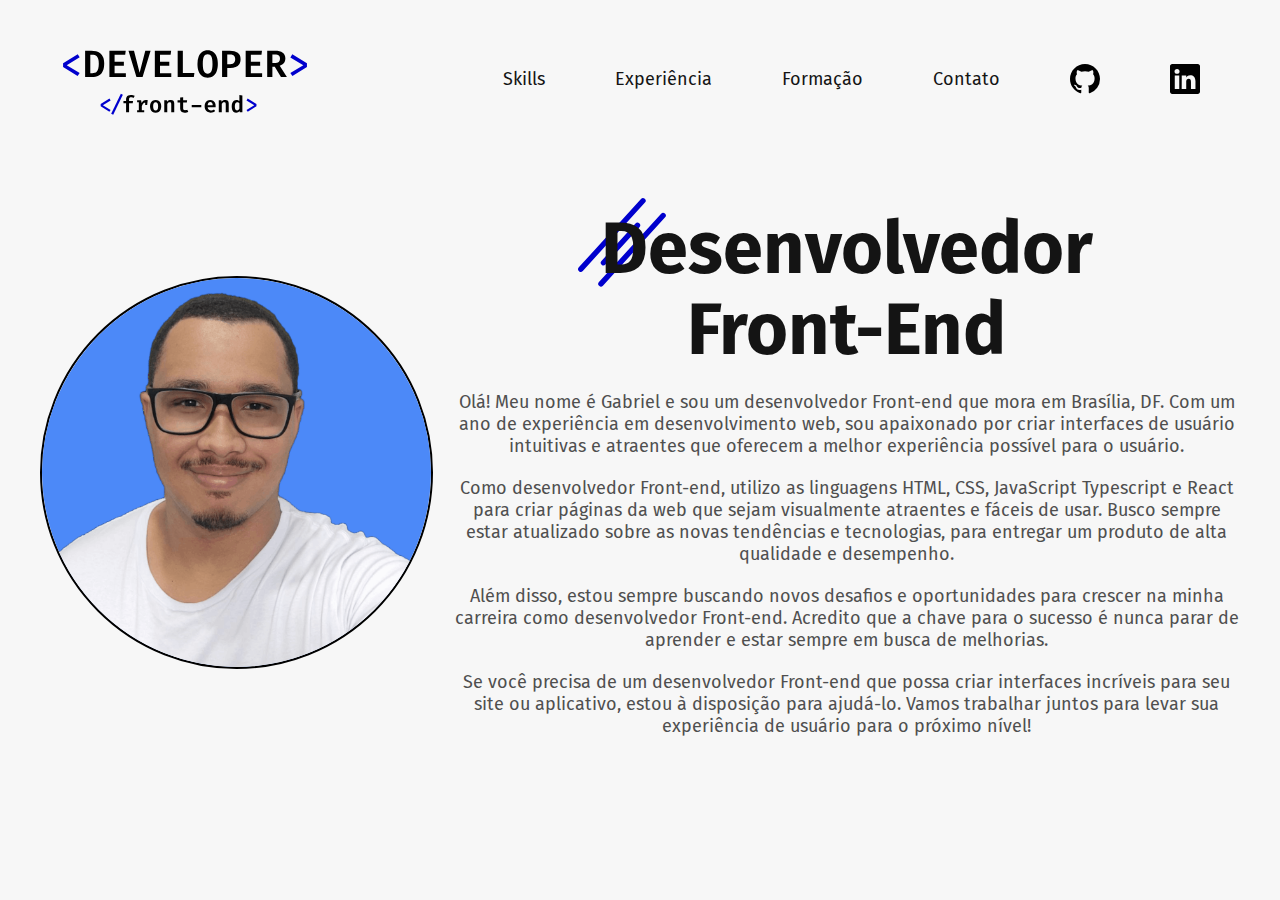
==== commit 8820c2b2: "trabalho faculdade" ====
--- a/index.html
+++ b/index.html
@@ -17,16 +17,16 @@
         <nav>
             <ul class="header-menu">
                 <li class="li">
-                    <a href="#experiencia">Experiência</a>
+                    <a href="./skills.html" target="_blank">Skills</a>
                 </li>
                 <li class="li">
-                    <a href="#formacao">Formação</a>
+                    <a href="./experiencia.html" target="_blank">Experiência</a>
                 </li>
                 <li class="li">
-                    <a href="#contato">Contato</a>
+                    <a href="./formacao.html" target="_blank">Formação</a>
                 </li>
                 <li class="li">
-                    <a href="#">Curriculo</a>
+                    <a href="./footer.html" target="_blank">Contato</a>
                 </li>
                 <li>
                     <a href="https://github.com/gabriellglrs" target="_blank">
@@ -76,236 +76,6 @@
             </p>
         </div>
     </main>
-
-    <section class="skills">
-        <img src="./img/skills/3d-business-man-turned-around-while-working-at-the-computer-404x456.png" alt="">
-        <h2 class="h2">hard skills</h2>
-        <div class="flex">
-            <div class="box1">
-                <h2>front-end</h2>
-                <div class="b1">
-                    <img src="https://cdn.jsdelivr.net/gh/devicons/devicon/icons/figma/figma-original.svg" />
-                    <img src="https://cdn.jsdelivr.net/gh/devicons/devicon/icons/vscode/vscode-original.svg" />
-                    <img src="img/skills/html5-original.svg" />
-                    <img src="img/skills/css3-plain.svg" />
-                    <img src="img/skills/sass-original.svg" alt="" />
-                    <img src="./img/skills/tailwindcss-plain.svg" alt="">
-                    <img src="https://cdn.jsdelivr.net/gh/devicons/devicon/icons/javascript/javascript-original.svg" />
-                    <img src="https://cdn.jsdelivr.net/gh/devicons/devicon/icons/typescript/typescript-original.svg" />
-                    <img src="img/skills/react-original.svg" />
-                    <img src="https://cdn.jsdelivr.net/gh/devicons/devicon/icons/git/git-original.svg" />
-                </div>
-            </div>
-            <div class="box2">
-                <h2>back-end</h2>
-                <div class="b2">
-                    <img src="img/skills/nodejs-original.svg" alt="" />
-                    <img src="img/skills/express-original-wordmark.svg" alt="" />
-                    <img src="img/skills/postgresql-original.svg" alt="" />
-                    <img src="img/skills/mysql-original-wordmark.svg" alt="" />
-                    <img src="img/skills/mongodb-original-wordmark.svg" alt="" />
-                </div>
-            </div>
-        </div>
-    </section>
-
-    <section id="experiencia" class="experiencia">
-        <div class="container">
-            <div class="box1">
-                <h2>experiência</h2>
-                <img src="img/experiencia/business-3d-black-businessman-leaning-hand-on-wall-2501x3471.png" alt="" />
-            </div>
-            <div class="box2">
-                <p>
-                    Aqui estão alguns projetos que eu desenvolvi utilizando
-                    tecnologias como <span>HTML</span>, <span>CSS</span>,
-                    <span>Sass</span>, <span>JavaScript</span> e
-                    <span>React</span>.
-                </p>
-                <div class="b2">
-                    <div class="b3-img">
-                        <h3>projeto - bikcraft</h3>
-                        <div class="b3">
-                            <img src="img/experiencia/photo_2023-04-18_12-45-19.jpg" alt="" />
-                        </div>
-                    </div>
-                    <div class="b3">
-                        <div class="flex1">
-                            <a href="https://bikcraft.bohr.io" target="_blank">VER SITE</a>
-                            <a href="https://github.com/gabriellglrs/bikcraft-curso-origamid" target="_blank">REPOSITÓRIO</a>
-                        </div>
-                        <div class="flex2">
-                            <h3>tecnologias utilizadas</h3>
-                            <div class="box-img">
-                                <img src="img/experiencia/html5-original-wordmark.svg" alt="" />
-                                <img src="img/experiencia/css3-original-wordmark.svg" alt="" />
-                            </div>
-                        </div>
-                    </div>
-                    <div class="b3-img">
-                        <h3>projeto - barbershop</h3>
-                        <div class="b3">
-                            <img src="img/experiencia/photo_2023-04-18_12-45-20.jpg" alt="" />
-                        </div>
-                    </div>
-                    <div class="b3">
-                        <div class="flex1">
-                            <a href="https://barbershop.bohr.io" target="_blank">VER SITE</a>
-                            <a href="https://github.com/gabriellglrs/barber-shop" target="_blank">REPOSITÓRIO</a>
-                        </div>
-                        <div class="flex2">
-                            <h3>tecnologias utilizadas</h3>
-                            <div class="box-img">
-                                <img src="img/experiencia/html5-original-wordmark.svg" alt="" />
-                                <img src="img/experiencia/css3-original-wordmark.svg" alt="" />
-                            </div>
-                        </div>
-                    </div>
-                    <div class="b3-img">
-                        <h3>projeto - playstation-store</h3>
-                        <div class="b3">
-                            <img src="img/experiencia/photo_2023-04-18_12-45-52.jpg" alt="" />
-                        </div>
-                    </div>
-                    <div class="b3">
-                        <div class="flex1">
-                            <a href="https://playstation-store.bohr.io" target="_blank">VER SITE</a>
-                            <a href="https://github.com/gabriellglrs/playstation-store" target="
-                            _blank">REPOSITÓRIO</a>
-                        </div>
-                        <div class="flex2">
-                            <h3>tecnologias utilizadas</h3>
-                            <div class="box-img">
-                                <img src="img/experiencia/html5-original-wordmark.svg" alt="" />
-                                <img src="img/experiencia/css3-original-wordmark.svg" alt="" />
-                            </div>
-                        </div>
-                    </div>
-                    <div class="b3-img">
-                        <h3>projeto - bikewise</h3>
-                        <div class="b3">
-                            <img src="img/experiencia/Captura de tela de 2023-05-02 18-51-03.png" alt="" />
-                        </div>
-                    </div>
-                    <div class="b3">
-                        <div class="flex1">
-                            <a href="https://bikewise.bohr.io/" target="_blank">VER SITE</a>
-                            <a href="https://github.com/gabriellglrs/BikeWise" target="_blank">REPOSITÓRIO</a>
-                        </div>
-                        <div class="flex2">
-                            <h3>tecnologias utilizadas</h3>
-                            <div class="box-img">
-                                <img src="img/experiencia/html5-original-wordmark.svg" alt="" />
-                                <img src="img/experiencia/css3-original-wordmark.svg" alt="" />
-                                <img src="https://cdn.jsdelivr.net/gh/devicons/devicon/icons/javascript/javascript-original.svg" />
-                            </div>
-                        </div>
-                    </div>
-                </div>
-            </div>
-        </div>
-    </section>
-
-    <section id="formacao" class="formacao">
-        <div class="container">
-            <div class="box1">
-                <h2>formação</h2>
-                <img src="img/formacao/business-3d-black-businessman-in-blue-suit-with-coffee-mug-holding-tablet-332x456.png" alt="" />
-            </div>
-            <div class="box2">
-                <h2>
-                    Aqui estão minhas <span>formações</span> e
-                    <span>cursos intensivos</span>!
-                </h2>
-                <p>
-                    Tenho muito orgulho do meu histórico educacional e das
-                    habilidades que adquiri ao longo do caminho.
-                </p>
-                <div class="flex">
-                    <div class="b1 b0">
-                        <h4>bacharelado</h4>
-                        <h3>Engenharia de Software</h3>
-                        <span>uninter</span>
-                    </div>
-                    <div class="b2 b0">
-                        <h4>tecnólogo</h4>
-                        <h3>Inglês</h3>
-                        <span>uninter</span>
-                    </div>
-                </div>
-                <div class="info">
-                    <h3>cursos intensivos</h3>
-                    <ul>
-                        <li>Rocketseat<span>408 h</span></li>
-                        <li>Devsuperior<span>349 h</span></li>
-                        <li>DevClub<span>327 h</span></li>
-                        <li>Origamid<span>306 h</span></li>
-                        <li>
-                            UX / UI Desing
-                            <span>264 h</span>
-                        </li>
-                        <li>
-                            Ebac - Figma
-                            <span>184 h</span>
-                        </li>
-                    </ul>
-                </div>
-                <div class="lang">
-                    <h3>idiomas</h3>
-                    <ul>
-                        <li>inglês / <span>intermediario</span></li>
-                    </ul>
-                </div>
-            </div>
-        </div>
-    </section>
-
-    <footer id="contato" class="footer">
-        <div class="container">
-            <h2>contato</h2>
-            <div class="grid">
-                <div class="box-1">
-                    <h3>
-                        Estou à disposição para projetos e aberto a novas
-                        oportunidades no mercado. Se a sua empresa procura
-                        um profissional capacitado e motivado, fico feliz em
-                        receber seu contato para discutir possíveis
-                        parcerias. 🧑‍💻
-                    </h3>
-                </div>
-                <div class="box-2">
-                    <ul class="nav">
-                        <li>
-                            <a href="https://instagram.com/gabrielglrs10" target="_blank">
-                                <img src="img/footer/Instagram.svg" alt="" />
-                            </a>
-                        </li>
-                        <li>
-                            <a href="https://contate.me/gabriellglrs" target="_blank">
-                                <img src="img/footer/WhatsApp.svg" alt="" />
-                            </a>
-                        </li>
-                        <li>
-                            <a href="https://t.me/Gabriellglrs" target="_blank">
-                                <img src="img/footer/Telegram.svg" alt="" />
-                            </a>
-                        </li>
-                        <li>
-                            <a href="mailto:gabriellglrs@gmail.com" target="_blank">
-                                <img src="img/footer/Gmail.svg" alt="" />
-                            </a>
-                        </li>
-                        <li>
-                            <a href="https://www.linkedin.com/in/gabriellglrs/" target="_blank">
-                                <img src="img/footer/LinkedIn.svg" alt="" />
-                            </a>
-                        </li>
-                    </ul>
-                </div>
-            </div>
-            <img src="img/footer/logo.svg" alt="" />
-        </div>
-    </footer>
 </body>
 
 </html>--- a/css/style.css
+++ b/css/style.css
@@ -166,10 +166,17 @@
 
 @media (max-width: 800px) {
     .introducao {
+        grid-template-columns: 1fr;
         gap: 0px;
     }
 
+    .introducao img {
+        width: 180px;
+        margin-bottom: 30px;
+    }
+
     .introducao .box2 h1 {
+        grid-template-columns: 1fr;
         font-size: 3.5rem;
     }
 
@@ -186,10 +193,6 @@
         left: -15;
         top: -3;
     }
-
-    .introducao {
-        grid-template-columns: 1fr;
-    }
 }
 
 @media (max-width: 730px) {
@@ -197,1181 +200,1182 @@
         width: 150px;
         margin-bottom: 30px;
     }
-
-    @media (max-width: 550px) {
-        .introducao img {
-            width: 120px;
-            margin-bottom: 20px;
-        }
-
-        .introducao .box2 h1 {
-            font-size: 2.3rem;
-        }
-
-        .introducao .box2 h1::before {
-            background-size: 50px;
-            width: 50px;
-            height: 50px;
-            left: -14;
-            top: -4;
-        }
-
-        .introducao .box2 p {
-            font-size: 1rem;
-        }
-    }
-
-    @media (max-width: 350px) {
-        .introducao img {
-            width: 100px;
-            margin-bottom: 10px;
-        }
-
-        .introducao .box2 h1 {
-            font-size: 1.8rem;
-        }
-
-        .introducao .box2 h1::before {
-            background-size: 40px;
-            width: 40px;
-            height: 40px;
-            left: -11;
-            top: -4;
-        }
-
-        .introducao .box2 p {
-            font-size: 0.8rem;
-        }
-    }
-
-    .skills {
-        max-width: 1200px;
-        margin-left: auto;
-        margin-right: auto;
-        border-bottom: 2px solid #dcdcdc;
-    }
-
-    .skills img {
-        margin-left: auto;
-        margin-right: auto;
-        margin-bottom: 30px;
-        width: 240px;
-    }
-
-    .skills .h2 {
-        font-size: 4.5rem;
-        text-align: center;
-        width: 100%;
-        text-transform: uppercase;
-        font-weight: bold;
-        padding-bottom: 30px;
-        padding-top: 30px;
-        border-bottom: 2px solid #dcdcdc;
-        color: #c0c0c0;
-        border-top: 2px solid #dcdcdc;
-    }
-
-    .skills .flex {
-        padding: 30px 0px;
-        margin-bottom: 5px;
-    }
-
-    /********
+}
+
+@media (max-width: 550px) {
+    .introducao img {
+        width: 120px;
+        margin-bottom: 20px;
+    }
+
+    .introducao .box2 h1 {
+        font-size: 2.3rem;
+    }
+
+    .introducao .box2 h1::before {
+        background-size: 50px;
+        width: 50px;
+        height: 50px;
+        left: -14;
+        top: -4;
+    }
+
+    .introducao .box2 p {
+        font-size: 1rem;
+    }
+}
+
+@media (max-width: 350px) {
+    .introducao img {
+        width: 100px;
+        margin-bottom: 10px;
+    }
+
+    .introducao .box2 h1 {
+        font-size: 1.8rem;
+    }
+
+    .introducao .box2 h1::before {
+        background-size: 40px;
+        width: 40px;
+        height: 40px;
+        left: -11;
+        top: -4;
+    }
+
+    .introducao .box2 p {
+        font-size: 0.8rem;
+    }
+}
+
+.skills {
+    max-width: 1200px;
+    margin-left: auto;
+    margin-right: auto;
+    border-bottom: 2px solid #dcdcdc;
+}
+
+.skills img {
+    margin-left: auto;
+    margin-right: auto;
+    margin-bottom: 30px;
+    width: 240px;
+}
+
+.skills .h2 {
+    font-size: 4.5rem;
+    text-align: center;
+    width: 100%;
+    text-transform: uppercase;
+    font-weight: bold;
+    padding-bottom: 30px;
+    padding-top: 30px;
+    border-bottom: 2px solid #dcdcdc;
+    color: #c0c0c0;
+    border-top: 2px solid #dcdcdc;
+}
+
+.skills .flex {
+    padding: 30px 0px;
+    margin-bottom: 5px;
+}
+
+/********
   box1
 *********/
 
-    .skills .flex .box1 h2 {
-        font-size: 2rem;
-        font-weight: 500;
-        text-align: center;
-        text-transform: lowercase;
-        margin-bottom: 15px;
-    }
-
-    .skills .flex .box1 .b1 {
-        display: flex;
-        justify-content: center;
-        margin-top: 20px;
-        gap: 15px;
-        margin: 0 auto;
-        flex-wrap: wrap;
-        max-width: 900px;
-        row-gap: 0px;
-    }
-
-    .skills .flex .box1 .b1 img {
-        width: 60px;
-    }
-
-    /********
+.skills .flex .box1 h2 {
+    font-size: 2rem;
+    font-weight: 500;
+    text-align: center;
+    text-transform: lowercase;
+    margin-bottom: 15px;
+}
+
+.skills .flex .box1 .b1 {
+    display: flex;
+    justify-content: center;
+    margin-top: 20px;
+    gap: 15px;
+    margin: 0 auto;
+    flex-wrap: wrap;
+    max-width: 900px;
+    row-gap: 0px;
+}
+
+.skills .flex .box1 .b1 img {
+    width: 60px;
+}
+
+/********
   box2
 *********/
 
-    .skills .flex .box2 .b2 {
-        display: flex;
-        justify-content: center;
-        margin-top: 20px;
-        gap: 15px;
-        margin: 0 auto;
-        flex-wrap: wrap;
-        max-width: 600px;
-    }
-
-    .skills .flex .box2 h2 {
-        font-size: 2rem;
-        font-weight: 500;
-        text-align: center;
-        text-transform: lowercase;
-        margin-top: 30px;
-        margin-bottom: 15px;
-    }
-
-    .skills .flex .box2 .b2 img {
-        width: 60px;
-    }
-
-    /*******************
+.skills .flex .box2 .b2 {
+    display: flex;
+    justify-content: center;
+    margin-top: 20px;
+    gap: 15px;
+    margin: 0 auto;
+    flex-wrap: wrap;
+    max-width: 600px;
+}
+
+.skills .flex .box2 h2 {
+    font-size: 2rem;
+    font-weight: 500;
+    text-align: center;
+    text-transform: lowercase;
+    margin-top: 30px;
+    margin-bottom: 15px;
+}
+
+.skills .flex .box2 .b2 img {
+    width: 60px;
+}
+
+/*******************
 ---responsividade---
 ********************/
-    @media (max-width: 1000px) {
-
-        .skills .flex .box1 .b1,
-        .skills .flex .box2 .b2 {
-            padding-left: 20px;
-            padding-right: 20px;
-        }
-    }
-
-    @media (max-width: 730px) {
-        .skills .h2 {
-            font-size: 4rem;
-            font-weight: bold;
-            color: #b4b4b4;
-        }
-
-        .skills img {
-            width: 240px;
-        }
-
-        .skills .flex .box1 h2,
-        .skills .flex .box2 h2 {
-            font-size: 1.5rem;
-        }
-
-        .skills .flex .box1 .b1 img,
-        .skills .flex .box2 .b2 img {
-            width: 50px;
-        }
-    }
-
-    @media (max-width: 600px) {
-        .skills .h2 {
-            font-size: 3.5rem;
-        }
-
-        .skills .flex .box1 h2,
-        .skills .flex .box2 h2 {
-            font-size: 1.3rem;
-        }
-
-        .skills .flex .box1 .b1 img,
-        .skills .flex .box2 .b2 img {
-            width: 40px;
-        }
+@media (max-width: 1000px) {
+
+    .skills .flex .box1 .b1,
+    .skills .flex .box2 .b2 {
+        padding-left: 20px;
+        padding-right: 20px;
+    }
+}
+
+@media (max-width: 730px) {
+    .skills .h2 {
+        font-size: 4rem;
+        font-weight: bold;
+        color: #b4b4b4;
+    }
+
+    .skills img {
+        width: 240px;
+    }
+
+    .skills .flex .box1 h2,
+    .skills .flex .box2 h2 {
+        font-size: 1.5rem;
+    }
+
+    .skills .flex .box1 .b1 img,
+    .skills .flex .box2 .b2 img {
+        width: 50px;
+    }
+}
+
+@media (max-width: 600px) {
+    .skills .h2 {
+        font-size: 3.5rem;
+    }
+
+    .skills .flex .box1 h2,
+    .skills .flex .box2 h2 {
+        font-size: 1.3rem;
+    }
+
+    .skills .flex .box1 .b1 img,
+    .skills .flex .box2 .b2 img {
+        width: 40px;
+    }
+}
+
+.experiencia .container {
+    max-width: 1200px;
+    margin: 0 auto;
+    display: grid;
+    grid-template-columns: 1fr 2fr;
+    border-radius: 5px;
+    padding: 30px 0;
+    margin-top: 50px;
+}
+
+.experiencia .container .box1 {
+    display: flex;
+    flex-direction: column;
+}
+
+.experiencia .container .box1 h2 {
+    font-size: 8rem;
+    text-transform: uppercase;
+    word-break: break-all;
+    text-align: center;
+    width: 330px;
+    margin-top: 100px;
+    color: #c0c0c0;
+}
+
+.experiencia .container .box1 img {
+    width: 400px;
+    margin-top: 120px;
+}
+
+.experiencia .container .box2 .b2 {
+    display: grid;
+    grid-template-columns: 1fr 1fr;
+    row-gap: 40px;
+    column-gap: 20px;
+}
+
+.experiencia .container .box2 p {
+    font-size: 1.125rem;
+    max-width: 50ch;
+    margin: 0 auto;
+    position: relative;
+    color: #4f4f4f;
+    margin-bottom: 70px;
+}
+
+.experiencia .container .box2 p span {
+    color: black;
+    text-transform: uppercase;
+    font-weight: bold;
+}
+
+.experiencia .container .box2 .b2 .b3-img h3 {
+    text-align: center;
+    text-transform: capitalize;
+    font-weight: 500;
+    background-color: #d6d6d6;
+    padding: 5px 0;
+    border-top-right-radius: 5px;
+    border-top-left-radius: 5px;
+}
+
+.experiencia .container .box2 .b2 .b3 {
+    display: flex;
+}
+
+.experiencia .container .box2 .b2 .b3 .flex1 {
+    display: flex;
+    flex-direction: column;
+    width: 120px;
+    justify-content: center;
+    gap: 20px;
+}
+
+.experiencia .container .box2 .b2 .b3 img {
+    border-bottom-left-radius: 5px;
+    border-bottom-right-radius: 5px;
+}
+
+.experiencia .container .box2 .b2 .b3 a {
+    color: #d3d3d3;
+    font-weight: 700;
+    font-size: 0.937rem;
+    padding: 10px 10px;
+    display: inline-block;
+    background-color: brown;
+    border-radius: 5px;
+    border: none;
+    text-align: center;
+}
+
+.experiencia .container .box2 .b2 .b3 a:hover {
+    background-color: rgb(112, 26, 26);
+}
+
+.experiencia .container .box2 .b2 .b3 .flex2 {
+    width: 100%;
+}
+
+.experiencia .container .box2 .b2 .b3 .flex2 h3 {
+    text-align: center;
+    font-size: 1.5rem;
+    text-transform: capitalize;
+    font-weight: 500;
+    position: relative;
+    display: inline-block;
+}
+
+.experiencia .container .box2 .b2 .b3 .flex2 h3::before {
+    content: "";
+    display: block;
+    position: absolute;
+    width: 7px;
+    height: 19px;
+    background-color: #0000cd;
+    bottom: 5;
+    left: -18;
+}
+
+.experiencia .container .box2 .b2 .b3 .flex2 .box-img {
+    display: flex;
+    justify-content: center;
+    gap: 20px;
+    flex-wrap: wrap;
+}
+
+.experiencia .container .box2 .b2 .b3 .flex2 img {
+    width: 65px;
+    margin-top: 30px;
+}
+
+/* 
+   responsividade
+*/
+
+@media (max-width: 1100px) {
+    .experiencia .container .box2 .b2 .b3 .flex2 .box-img img {
+        width: 80px;
+
     }
 
     .experiencia .container {
-        max-width: 1200px;
-        margin: 0 auto;
-        display: grid;
-        grid-template-columns: 1fr 2fr;
-        border-radius: 5px;
-        padding: 30px 0;
-        margin-top: 50px;
+        grid-template-columns: 1fr;
+        margin-top: 0;
+        padding-top: 0;
+    }
+
+    .experiencia .container .box2 .b2 .b3 img {
+        padding-left: 20px;
+    }
+
+    .experiencia .container .box2 .b2 .b3-img h3 {
+        margin-left: 20px;
     }
 
     .experiencia .container .box1 {
         display: flex;
-        flex-direction: column;
+        flex-direction: column-reverse;
     }
 
     .experiencia .container .box1 h2 {
         font-size: 8rem;
-        text-transform: uppercase;
-        word-break: break-all;
+        word-break: normal;
         text-align: center;
-        width: 330px;
-        margin-top: 100px;
-        color: #c0c0c0;
+        margin-top: 0px;
+        width: 100%;
     }
 
     .experiencia .container .box1 img {
-        width: 400px;
-        margin-top: 120px;
+        width: 350px;
+        margin-left: auto;
+        margin-top: 30px;
+        margin-bottom: 10px;
+    }
+}
+
+@media (max-width: 900px) {
+    .experiencia .container {
+        margin-top: 0;
+        padding-top: 0;
+    }
+
+    .experiencia .container .box1 img {
+        width: 270px;
+    }
+
+    .experiencia .container .box1 h2 {
+        font-size: 6.5rem;
+        word-break: normal;
+        margin-top: 0px;
+        width: 100%;
+    }
+}
+
+@media (max-width: 800px) {
+    .experiencia .container .box2 .b2 .b3 .flex2 h3 {
+        font-size: 1.25rem;
+    }
+
+    .experiencia .container .box2 .b2 .b3 a {
+        padding: 10px 5px;
+        font-weight: 600;
+        font-size: 0.75rem;
+    }
+}
+
+@media (max-width: 700px) {
+    .experiencia .container .box1 h2 {
+        font-size: 5.5rem;
+        margin-bottom: 20px;
+        word-break: normal;
+        margin-top: 20px;
+        width: 100%;
+    }
+
+    .experiencia .container .box2 {
+        text-align: center;
+    }
+
+}
+
+@media (max-width: 650px) {
+    .experiencia .container .box2 .b2 .b3 img {
+        padding: 0 20px;
+    }
+
+    .experiencia .container .box2 .b2 .b3-img h3 {
+        margin: 0 20px;
+    }
+
+    .experiencia .container .box2 .b2 .b3 .flex2 img {
+        width: 90px;
+        margin-top: 10px;
+        gap: 10px;
     }
 
     .experiencia .container .box2 .b2 {
-        display: grid;
-        grid-template-columns: 1fr 1fr;
-        row-gap: 40px;
-        column-gap: 20px;
+        grid-template-columns: 1fr;
+    }
+
+    .experiencia .container .box2 .b2 .b3 .flex1 {
+        flex-direction: row;
+        justify-content: center;
+        gap: 20px;
+    }
+
+    .experiencia .container .box2 .b2 .b3 .flex2 {
+        text-align: center;
+    }
+
+    .experiencia .container .box2 .b2 .b3 .flex2 h3::before {
+        width: 5px;
+        display: block;
+        height: 16px;
+        bottom: 4;
+        left: -10;
+    }
+
+    .experiencia .container .box2 .b2 .b3 .flex1 {
+        display: flex;
+        flex-direction: column;
+        width: 50%;
+        justify-content: center;
+        align-items: center;
+        gap: 20px;
+    }
+
+    .experiencia .container .box2 .b2 .b3 a {
+        padding: 10px 5px;
+        width: 90px;
     }
 
     .experiencia .container .box2 p {
-        font-size: 1.125rem;
+        font-size: 0.937rem;
         max-width: 50ch;
         margin: 0 auto;
         position: relative;
         color: #4f4f4f;
-        margin-bottom: 70px;
-    }
-
-    .experiencia .container .box2 p span {
-        color: black;
-        text-transform: uppercase;
-        font-weight: bold;
+        margin-bottom: 20px;
+    }
+
+}
+
+@media (max-width: 580px) {
+    .experiencia .container .box1 h2 {
+        font-size: 4.6rem;
+        word-break: normal;
+        margin-top: 20px;
+        width: 100%;
+    }
+
+    .experiencia .container .box2 p {
+        font-size: 0.937rem;
+        max-width: 50ch;
+        margin: 0 auto;
+        position: relative;
+        color: #4f4f4f;
+        margin-bottom: 20px;
+    }
+}
+
+@media (max-width: 500px) {
+    .experiencia .container .box1 h2 {
+        font-size: 4.2rem;
+        word-break: normal;
+        margin-top: 0px;
+        width: 100%;
+        color: #b4b4b4;
+    }
+
+    .experiencia .container .box1 img {
+        width: 200px;
+    }
+
+    .experiencia .container .box2 p {
+        font-size: 0.75rem;
+        max-width: 50ch;
+        margin: 0 auto;
+        position: relative;
+        color: #4f4f4f;
+        margin-bottom: 25px;
     }
 
     .experiencia .container .box2 .b2 .b3-img h3 {
-        text-align: center;
-        text-transform: capitalize;
-        font-weight: 500;
-        background-color: #d6d6d6;
-        padding: 5px 0;
-        border-top-right-radius: 5px;
-        border-top-left-radius: 5px;
-    }
-
-    .experiencia .container .box2 .b2 .b3 {
-        display: flex;
-    }
-
-    .experiencia .container .box2 .b2 .b3 .flex1 {
-        display: flex;
-        flex-direction: column;
-        width: 120px;
+        font-size: 0.875rem;
+    }
+
+    .experiencia .container .box2 .b2 .b3 .flex2 h3 {
+        font-size: 0.875rem;
+    }
+
+    .experiencia .container .box2 .b2 .b3 .flex2 h3::before {
+        width: 5px;
+        display: block;
+        height: 12px;
+        bottom: 3;
+        left: -10;
+    }
+
+    .experiencia .container .box2 .b2 .b3 .flex2 img {
+        width: 80px;
+        margin-top: 10px;
+    }
+
+    .experiencia .container .box2 .b2 .b3 .flex2 .box-img {
         justify-content: center;
-        gap: 20px;
-    }
-
-    .experiencia .container .box2 .b2 .b3 img {
-        border-bottom-left-radius: 5px;
-        border-bottom-right-radius: 5px;
+        gap: 0px;
+    }
+}
+
+@media (max-width: 400px) {
+    .experiencia .container .box1 h2 {
+        font-size: 3.5rem;
+        word-break: normal;
+        margin-top: 0px;
+        width: 100%;
+    }
+
+    .experiencia .container .box2 p {
+        font-size: 0.85rem;
+        max-width: 50ch;
+        margin: 0 auto;
+        position: relative;
+        color: #4f4f4f;
+        margin-bottom: 20px;
+        padding: 0 7px;
     }
 
     .experiencia .container .box2 .b2 .b3 a {
-        color: #d3d3d3;
-        font-weight: 700;
-        font-size: 0.937rem;
-        padding: 10px 10px;
-        display: inline-block;
-        background-color: brown;
-        border-radius: 5px;
-        border: none;
-        text-align: center;
-    }
-
-    .experiencia .container .box2 .b2 .b3 a:hover {
-        background-color: rgb(112, 26, 26);
-    }
-
-    .experiencia .container .box2 .b2 .b3 .flex2 {
+        padding: 7px;
+        width: 90px;
+    }
+}
+
+@media (max-width: 350px) {
+    .experiencia .container .box1 h2 {
+        font-size: 3.2rem;
+        word-break: normal;
+        margin-top: 0px;
         width: 100%;
     }
-
-    .experiencia .container .box2 .b2 .b3 .flex2 h3 {
-        text-align: center;
-        font-size: 1.5rem;
-        text-transform: capitalize;
-        font-weight: 500;
-        position: relative;
-        display: inline-block;
-    }
-
-    .experiencia .container .box2 .b2 .b3 .flex2 h3::before {
-        content: "";
-        display: block;
-        position: absolute;
-        width: 7px;
-        height: 19px;
-        background-color: #0000cd;
-        bottom: 5;
-        left: -18;
-    }
-
-    .experiencia .container .box2 .b2 .b3 .flex2 .box-img {
-        display: flex;
-        justify-content: center;
-        gap: 20px;
-        flex-wrap: wrap;
-    }
-
-    .experiencia .container .box2 .b2 .b3 .flex2 img {
-        width: 65px;
-        margin-top: 30px;
-    }
-
-    /* 
-   responsividade
-*/
-
-    @media (max-width: 1100px) {
-        .experiencia .container .box2 .b2 .b3 .flex2 .box-img img {
-            width: 80px;
-
-        }
-
-        .experiencia .container {
-            grid-template-columns: 1fr;
-            margin-top: 0;
-            padding-top: 0;
-        }
-
-        .experiencia .container .box2 .b2 .b3 img {
-            padding-left: 20px;
-        }
-
-        .experiencia .container .box2 .b2 .b3-img h3 {
-            margin-left: 20px;
-        }
-
-        .experiencia .container .box1 {
-            display: flex;
-            flex-direction: column-reverse;
-        }
-
-        .experiencia .container .box1 h2 {
-            font-size: 8rem;
-            word-break: normal;
-            text-align: center;
-            margin-top: 0px;
-            width: 100%;
-        }
-
-        .experiencia .container .box1 img {
-            width: 350px;
-            margin-left: auto;
-            margin-top: 30px;
-            margin-bottom: 10px;
-        }
-    }
-
-    @media (max-width: 900px) {
-        .experiencia .container {
-            margin-top: 0;
-            padding-top: 0;
-        }
-
-        .experiencia .container .box1 img {
-            width: 270px;
-        }
-
-        .experiencia .container .box1 h2 {
-            font-size: 6.5rem;
-            word-break: normal;
-            margin-top: 0px;
-            width: 100%;
-        }
-    }
-
-    @media (max-width: 800px) {
-        .experiencia .container .box2 .b2 .b3 .flex2 h3 {
-            font-size: 1.25rem;
-        }
-
-        .experiencia .container .box2 .b2 .b3 a {
-            padding: 10px 5px;
-            font-weight: 600;
-            font-size: 0.75rem;
-        }
-    }
-
-    @media (max-width: 700px) {
-        .experiencia .container .box1 h2 {
-            font-size: 5.5rem;
-            margin-bottom: 20px;
-            word-break: normal;
-            margin-top: 20px;
-            width: 100%;
-        }
-
-        .experiencia .container .box2 {
-            text-align: center;
-        }
-
-    }
-
-    @media (max-width: 650px) {
-        .experiencia .container .box2 .b2 .b3 img {
-            padding: 0 20px;
-        }
-
-        .experiencia .container .box2 .b2 .b3-img h3 {
-            margin: 0 20px;
-        }
-
-        .experiencia .container .box2 .b2 .b3 .flex2 img {
-            width: 90px;
-            margin-top: 10px;
-            gap: 10px;
-        }
-
-        .experiencia .container .box2 .b2 {
-            grid-template-columns: 1fr;
-        }
-
-        .experiencia .container .box2 .b2 .b3 .flex1 {
-            flex-direction: row;
-            justify-content: center;
-            gap: 20px;
-        }
-
-        .experiencia .container .box2 .b2 .b3 .flex2 {
-            text-align: center;
-        }
-
-        .experiencia .container .box2 .b2 .b3 .flex2 h3::before {
-            width: 5px;
-            display: block;
-            height: 16px;
-            bottom: 4;
-            left: -10;
-        }
-
-        .experiencia .container .box2 .b2 .b3 .flex1 {
-            display: flex;
-            flex-direction: column;
-            width: 50%;
-            justify-content: center;
-            align-items: center;
-            gap: 20px;
-        }
-
-        .experiencia .container .box2 .b2 .b3 a {
-            padding: 10px 5px;
-            width: 90px;
-        }
-
-        .experiencia .container .box2 p {
-            font-size: 0.937rem;
-            max-width: 50ch;
-            margin: 0 auto;
-            position: relative;
-            color: #4f4f4f;
-            margin-bottom: 20px;
-        }
-
-    }
-
-    @media (max-width: 580px) {
-        .experiencia .container .box1 h2 {
-            font-size: 4.6rem;
-            word-break: normal;
-            margin-top: 20px;
-            width: 100%;
-        }
-
-        .experiencia .container .box2 p {
-            font-size: 0.937rem;
-            max-width: 50ch;
-            margin: 0 auto;
-            position: relative;
-            color: #4f4f4f;
-            margin-bottom: 20px;
-        }
-    }
-
-    @media (max-width: 500px) {
-        .experiencia .container .box1 h2 {
-            font-size: 4.2rem;
-            word-break: normal;
-            margin-top: 0px;
-            width: 100%;
-            color: #b4b4b4;
-        }
-
-        .experiencia .container .box1 img {
-            width: 200px;
-        }
-
-        .experiencia .container .box2 p {
-            font-size: 0.75rem;
-            max-width: 50ch;
-            margin: 0 auto;
-            position: relative;
-            color: #4f4f4f;
-            margin-bottom: 25px;
-        }
-
-        .experiencia .container .box2 .b2 .b3-img h3 {
-            font-size: 0.875rem;
-        }
-
-        .experiencia .container .box2 .b2 .b3 .flex2 h3 {
-            font-size: 0.875rem;
-        }
-
-        .experiencia .container .box2 .b2 .b3 .flex2 h3::before {
-            width: 5px;
-            display: block;
-            height: 12px;
-            bottom: 3;
-            left: -10;
-        }
-
-        .experiencia .container .box2 .b2 .b3 .flex2 img {
-            width: 80px;
-            margin-top: 10px;
-        }
-
-        .experiencia .container .box2 .b2 .b3 .flex2 .box-img {
-            justify-content: center;
-            gap: 0px;
-        }
-    }
-
-    @media (max-width: 400px) {
-        .experiencia .container .box1 h2 {
-            font-size: 3.5rem;
-            word-break: normal;
-            margin-top: 0px;
-            width: 100%;
-        }
-
-        .experiencia .container .box2 p {
-            font-size: 0.85rem;
-            max-width: 50ch;
-            margin: 0 auto;
-            position: relative;
-            color: #4f4f4f;
-            margin-bottom: 20px;
-            padding: 0 7px;
-        }
-
-        .experiencia .container .box2 .b2 .b3 a {
-            padding: 7px;
-            width: 90px;
-        }
-    }
-
-    @media (max-width: 350px) {
-        .experiencia .container .box1 h2 {
-            font-size: 3.2rem;
-            word-break: normal;
-            margin-top: 0px;
-            width: 100%;
-        }
-    }
-
-    @media (max-width: 315px) {
-        .experiencia .container .box1 h2 {
-            font-size: 3rem;
-            word-break: normal;
-            margin-top: 0px;
-            width: 100%;
-        }
-    }
-
-    .formacao {
+}
+
+@media (max-width: 315px) {
+    .experiencia .container .box1 h2 {
+        font-size: 3rem;
+        word-break: normal;
+        margin-top: 0px;
         width: 100%;
-        background-color: #141414;
-        color: white;
-        margin-top: 50px;
-    }
-
+    }
+}
+
+.formacao {
+    width: 100%;
+    background-color: #141414;
+    color: white;
+    margin-top: 50px;
+}
+
+.formacao .container {
+    max-width: 1200px;
+    margin: 0 auto;
+    display: grid;
+    grid-template-columns: 1fr 2fr;
+    margin-top: 50px;
+}
+
+.formacao .container .box1 {
+    display: flex;
+    flex-direction: column;
+}
+
+.formacao .container .box1 img {
+    width: 250px;
+    margin-top: 20px;
+    margin-left: auto;
+    margin-right: auto;
+}
+
+.formacao .container .box1 h2 {
+    font-size: 8rem;
+    text-transform: uppercase;
+    word-break: break-all;
+    text-align: center;
+    margin-top: 140px;
+    color: black;
+}
+
+.formacao .container .box2 h2 {
+    color: #808080;
+    text-align: center;
+    font-weight: 500;
+    margin-top: 50px;
+    font-size: 1.9rem;
+}
+
+.formacao .container .box2 h2 span {
+    color: white;
+    font-weight: bold;
+}
+
+.formacao .container .box2 p {
+    color: #808080;
+    margin-top: 10px;
+    text-align: center;
+    font-size: 1.125rem;
+}
+
+.formacao .container .box2 .flex {
+    display: flex;
+    justify-content: center;
+    gap: 50px;
+    margin-top: 40px;
+}
+
+.formacao .container .box2 .flex .b0 {
+    background-color: black;
+    color: white;
+    padding: 20px;
+    width: 200px;
+    height: 200px;
+    border-radius: 8px;
+    border: 1px solid #0000cd;
+}
+
+.formacao .container .box2 .flex .b0 h3::before {
+    content: "";
+    display: block;
+    position: absolute;
+    width: 7px;
+    height: 25px;
+    border-top-left-radius: 2px;
+    border-bottom-left-radius: 2px;
+    background-color: #0000cd;
+    left: -28px;
+}
+
+.formacao .container .box2 .flex .b1 h4 {
+    text-transform: uppercase;
+    font-weight: 400;
+    margin-bottom: 20px;
+    font-size: 14px;
+    color: #808080;
+}
+
+.formacao .container .box2 .flex .b1 h3 {
+    font-size: 20px;
+    position: relative;
+    display: inline;
+}
+
+.formacao .container .box2 .flex .b1 span {
+    font-size: 20px;
+    text-transform: uppercase;
+    color: #808080;
+    margin-top: 50px;
+    display: block;
+}
+
+.formacao .container .box2 .flex .b2 h4 {
+    text-transform: uppercase;
+    font-weight: 400;
+    font-size: 14px;
+    margin-bottom: 20px;
+    color: #808080;
+}
+
+.formacao .container .box2 .flex .b2 h3 {
+    font-size: 20px;
+    position: relative;
+    display: inline;
+}
+
+.formacao .container .box2 .flex .b2 span {
+    font-size: 20px;
+    text-transform: uppercase;
+    color: #808080;
+    margin-top: 74px;
+    display: block;
+}
+
+.formacao .container .box2 .info {
+    max-width: 600px;
+    margin: 0 auto;
+}
+
+.formacao .container .box2 .info h3 {
+    font-size: 18px;
+    text-transform: uppercase;
+    color: #808080;
+    margin-top: 80px;
+    margin-bottom: 20px;
+    position: relative;
+}
+
+.formacao .container .box2 .info h3::before {
+    content: "";
+    display: block;
+    position: absolute;
+    background-image: url(./img/formacao/chrome_reader_mode_FILL0_wght600_GRAD0_opsz48\ 1.svg);
+    background-repeat: no-repeat;
+    width: 35px;
+    height: 35px;
+    left: -45px;
+    top: -8;
+}
+
+.formacao .container .box2 .info ul li {
+    display: flex;
+    justify-content: space-between;
+    color: white;
+    font-size: 20px;
+    margin-bottom: 5px;
+}
+
+.formacao .container .box2 .info ul li span {
+    color: #808080;
+}
+
+.formacao .container .box2 .lang {
+    max-width: 600px;
+    margin: 0 auto;
+}
+
+.formacao .container .box2 .lang h3 {
+    font-size: 18px;
+    text-transform: uppercase;
+    color: #808080;
+    margin-top: 30px;
+    margin-bottom: 20px;
+    position: relative;
+}
+
+.formacao .container .box2 .lang h3::before {
+    content: "";
+    display: block;
+    position: absolute;
+    background-image: url(./img/formacao/translate_FILL0_wght600_GRAD0_opsz48\ 1.svg);
+    background-repeat: no-repeat;
+    width: 35px;
+    height: 35px;
+    left: -45px;
+    top: -8;
+}
+
+.formacao .container .box2 .lang ul li {
+    font-size: 20px;
+    margin-bottom: 5px;
+}
+
+
+@media (max-width: 1100px) {
     .formacao .container {
-        max-width: 1200px;
-        margin: 0 auto;
-        display: grid;
-        grid-template-columns: 1fr 2fr;
-        margin-top: 50px;
+        grid-template-columns: 1fr;
     }
 
     .formacao .container .box1 {
         display: flex;
+        flex-direction: column-reverse;
+    }
+
+    .formacao .container .box1 h2 {
+        margin-top: 0;
+    }
+
+    .formacao .container .box1 img {
+        width: 200px;
+        padding-top: 30px;
+        padding-bottom: 20px;
+
+    }
+
+    .formacao .container .box2 {
+        padding-bottom: 25px;
+    }
+}
+
+@media (max-width: 800px) {
+    .formacao .container .box1 h2 {
+        font-size: 6.5rem;
+    }
+
+    .formacao .container .box2 h2,
+    .formacao .container .box2 h2 span {
+        font-size: 1.6rem;
+    }
+
+    .formacao .container .box2 p {
+        font-size: 1rem;
+        margin: 0 30px;
+        margin-top: 15px;
+    }
+}
+
+@media (max-width: 700px) {
+
+    .formacao .container .box2 .info,
+    .formacao .container .box2 .lang {
+        max-width: 500px;
+    }
+
+    .formacao .container .box1 img {
+        width: 200px;
+        margin: 0 auto;
+    }
+}
+
+@media (max-width: 610px) {
+    .formacao .container .box1 h2 {
+        font-size: 6rem;
+        color: #333333;
+    }
+}
+
+@media (max-width: 600px) {
+
+    .formacao .container .box2 .info,
+    .formacao .container .box2 .lang {
+        max-width: 450px;
+    }
+
+    .formacao .container .box2 .info h3::before,
+    .formacao .container .box2 .lang h3::before {
+        position: initial;
+    }
+
+    .formacao .container .box2 h2 {
+        display: block;
+        width: 500px;
+        margin: 0 auto;
+        margin-top: 50px;
+    }
+}
+
+@media (max-width: 500px) {
+    .formacao .container .box2 .flex {
         flex-direction: column;
+        align-items: center;
     }
 
     .formacao .container .box1 img {
-        width: 250px;
+        width: 200px;
+        margin: 0 auto;
+    }
+
+    .formacao .container .box1 h2 {
+        font-size: 5rem;
+    }
+
+    .formacao .container .box2 h2 {
         margin-top: 20px;
-        margin-left: auto;
-        margin-right: auto;
-    }
-
+    }
+
+    .formacao .container .box2 h2,
+    .formacao .container .box2 h2 span {
+        font-size: 1.3rem;
+        width: 300px;
+    }
+
+    .formacao .container .box2 p {
+        font-size: 0.8rem;
+    }
+
+    .formacao .container .box2 .flex {
+        gap: 40px;
+    }
+
+    .formacao .container .box2 .flex .b0 {
+        padding: 0px;
+        padding-left: 20px;
+    }
+
+    .formacao .container .box2 .flex .b0 h4 {
+        font-size: 12px;
+        margin-top: 20px;
+    }
+
+    .formacao .container .box2 .flex .b0 h3 {
+        font-size: 17px;
+    }
+
+    .formacao .container .box2 .flex .b0 span {
+        font-size: 17px;
+    }
+
+    .formacao .container .box2 .flex .b0 h3::before {
+        top: -2px;
+    }
+
+    .formacao .container .box2 .info h3 {
+        margin-top: 15px;
+        font-size: 15px;
+    }
+
+    .formacao .container .box2 .lang h3 {
+        margin-top: 15px;
+        font-size: 15px;
+    }
+
+    .formacao .container .box2 .info,
+    .formacao .container .box2 .lang {
+        max-width: 350px;
+    }
+
+    .formacao .container .box2 .info ul li {
+        font-size: 16px;
+    }
+
+    .formacao .container .box2 .info ul li span {
+        font-size: 13px;
+    }
+
+    .formacao .container .box2 .info h3::before {
+        background-size: 25px;
+        width: 25px;
+        height: 25px;
+    }
+
+    .formacao .container .box2 .lang ul li {
+        font-size: 16px;
+    }
+
+    .formacao .container .box2 .lang ul li span {
+        font-size: 13px;
+    }
+
+    .formacao .container .box2 .lang h3::before {
+        background-size: 25px;
+        width: 25px;
+        height: 25px;
+    }
+}
+
+@media (max-width: 430px) {
     .formacao .container .box1 h2 {
-        font-size: 8rem;
-        text-transform: uppercase;
-        word-break: break-all;
-        text-align: center;
-        margin-top: 140px;
-        color: black;
-    }
-
-    .formacao .container .box2 h2 {
-        color: #808080;
-        text-align: center;
-        font-weight: 500;
-        margin-top: 50px;
-        font-size: 1.9rem;
-    }
-
+        font-size: 4rem;
+    }
+
+    .formacao .container .box1 img {
+        width: 180px;
+    }
+
+    .formacao .container .box2 h2,
     .formacao .container .box2 h2 span {
-        color: white;
-        font-weight: bold;
-    }
-
-    .formacao .container .box2 p {
-        color: #808080;
-        margin-top: 10px;
-        text-align: center;
-        font-size: 1.125rem;
+        font-size: 1.1rem;
     }
 
     .formacao .container .box2 .flex {
-        display: flex;
-        justify-content: center;
+        gap: 30px;
+    }
+}
+
+@media (max-width: 370px) {
+
+    .formacao .container .box2 .info,
+    .formacao .container .box2 .lang {
+        max-width: 300px;
+    }
+}
+
+@media (max-width: 350px) {
+    .formacao .container .box2 .flex .b0 {
+        width: 180px;
+        height: 180px;
+    }
+
+    .formacao .container .box1 h2 {
+        font-size: 3.5rem;
+    }
+
+    .formacao .container .box1 img {
+        width: 150px;
+    }
+
+    .formacao .container .box2 .flex {
+        gap: 15px;
+    }
+}
+
+@media (max-width: 320px) {
+
+    .formacao .container .box2 .info,
+    .formacao .container .box2 .lang {
+        max-width: 260px;
+    }
+}
+
+@media (max-width: 300px) {
+    .formacao .container .box1 h2 {
+        font-size: 3.3rem;
+    }
+}
+
+.footer {
+    width: 100%;
+    background-color: black;
+}
+
+.footer .container {
+    max-width: 1200px;
+    margin: 0 auto;
+    text-align: center;
+}
+
+.footer .container h2 {
+    font-size: 6rem;
+    text-transform: uppercase;
+    color: #141414;
+    margin: 20px auto;
+    display: inline-block;
+}
+
+.footer .container .grid {
+    display: grid;
+    grid-template-columns: 1fr;
+}
+
+.footer .container .grid .box-1 h3 {
+    font-size: 2rem;
+    text-align: center;
+    color: #808080;
+    position: relative;
+    display: inline;
+    max-width: 1100px;
+}
+
+.footer .container .grid .box-1 h3::before {
+    content: "";
+    display: block;
+    position: absolute;
+    background-color: #0000cd;
+    width: 10px;
+    height: 29px;
+    top: 4;
+    left: -20;
+}
+
+.footer .container .grid .box-2 .nav {
+    display: flex;
+    justify-content: center;
+    gap: 40px;
+    margin: 10px 0;
+}
+
+.footer .container .grid .box-2 .nav li a img {
+    margin-top: 10px;
+    padding: 20px;
+    border-bottom: #000000 solid 3px;
+}
+
+.footer .container .grid .box-2 .nav li a img:hover {
+    border-bottom: #0000cd solid 3px;
+    background-color: #141414;
+    border-radius: 5px;
+}
+
+.footer .container img {
+    margin: 0 auto;
+    padding-bottom: 30px;
+    padding-top: 20px;
+}
+
+@media (max-width: 1100px) {
+    .footer .container h2 {
+        color: #303030;
+    }
+}
+
+@media (max-width: 1240px) {
+    .footer .container {
+        padding: 0 30px;
+    }
+}
+
+@media (max-width: 700px) {
+    .footer .container h2 {
+        color: #303030;
+    }
+
+    .footer .container .grid .box-1 h3 {
+        font-size: 1.7rem;
+    }
+
+    .footer .container .grid .box-1 h3::before {
+        top: -0;
+    }
+}
+
+@media (max-width: 660px) {
+    .footer .container .grid .box-2 .nav {
         gap: 50px;
-        margin-top: 40px;
-    }
-
-    .formacao .container .box2 .flex .b0 {
-        background-color: black;
-        color: white;
-        padding: 20px;
+    }
+
+    .footer .container .grid .box-2 .nav li a img {
+        width: 50px;
+        padding: 0px;
+    }
+}
+
+@media (max-width: 500px) {
+    .footer .container h2 {
+        font-size: 5rem;
+    }
+
+    .footer .container .grid .box-1 h3 {
+        font-size: 1rem;
+    }
+
+    .footer .container .grid .box-1 h3::before {
+        width: 5px;
+        height: 15px;
+        top: 1;
+        left: -14;
+    }
+
+    .footer .container .grid .box-2 .nav {
+        gap: 25px;
+    }
+}
+
+@media (max-width: 430px) {
+    .footer .container h2 {
+        font-size: 4rem;
+    }
+
+    .footer .container .grid .box-1 h3 {
+        font-size: 0.937rem;
+    }
+
+    .footer .container .grid .box-2 .nav li a img {
+        width: 40px;
+    }
+
+    .footer .container img {
         width: 200px;
-        height: 200px;
-        border-radius: 8px;
-        border: 1px solid #0000cd;
-    }
-
-    .formacao .container .box2 .flex .b0 h3::before {
-        content: "";
-        display: block;
-        position: absolute;
-        width: 7px;
-        height: 25px;
-        border-top-left-radius: 2px;
-        border-bottom-left-radius: 2px;
-        background-color: #0000cd;
-        left: -28px;
-    }
-
-    .formacao .container .box2 .flex .b1 h4 {
-        text-transform: uppercase;
-        font-weight: 400;
-        margin-bottom: 20px;
-        font-size: 14px;
-        color: #808080;
-    }
-
-    .formacao .container .box2 .flex .b1 h3 {
-        font-size: 20px;
-        position: relative;
-        display: inline;
-    }
-
-    .formacao .container .box2 .flex .b1 span {
-        font-size: 20px;
-        text-transform: uppercase;
-        color: #808080;
-        margin-top: 50px;
-        display: block;
-    }
-
-    .formacao .container .box2 .flex .b2 h4 {
-        text-transform: uppercase;
-        font-weight: 400;
-        font-size: 14px;
-        margin-bottom: 20px;
-        color: #808080;
-    }
-
-    .formacao .container .box2 .flex .b2 h3 {
-        font-size: 20px;
-        position: relative;
-        display: inline;
-    }
-
-    .formacao .container .box2 .flex .b2 span {
-        font-size: 20px;
-        text-transform: uppercase;
-        color: #808080;
-        margin-top: 74px;
-        display: block;
-    }
-
-    .formacao .container .box2 .info {
-        max-width: 600px;
-        margin: 0 auto;
-    }
-
-    .formacao .container .box2 .info h3 {
-        font-size: 18px;
-        text-transform: uppercase;
-        color: #808080;
-        margin-top: 80px;
-        margin-bottom: 20px;
-        position: relative;
-    }
-
-    .formacao .container .box2 .info h3::before {
-        content: "";
-        display: block;
-        position: absolute;
-        background-image: url(./img/formacao/chrome_reader_mode_FILL0_wght600_GRAD0_opsz48\ 1.svg);
-        background-repeat: no-repeat;
+    }
+}
+
+@media (max-width: 370px) {
+    .footer .container .grid .box-2 .nav {
+        gap: 15px;
+    }
+
+    .footer .container .grid .box-2 .nav li a img {
         width: 35px;
-        height: 35px;
-        left: -45px;
-        top: -8;
-    }
-
-    .formacao .container .box2 .info ul li {
-        display: flex;
-        justify-content: space-between;
-        color: white;
-        font-size: 20px;
-        margin-bottom: 5px;
-    }
-
-    .formacao .container .box2 .info ul li span {
-        color: #808080;
-    }
-
-    .formacao .container .box2 .lang {
-        max-width: 600px;
-        margin: 0 auto;
-    }
-
-    .formacao .container .box2 .lang h3 {
-        font-size: 18px;
-        text-transform: uppercase;
-        color: #808080;
-        margin-top: 30px;
-        margin-bottom: 20px;
-        position: relative;
-    }
-
-    .formacao .container .box2 .lang h3::before {
-        content: "";
-        display: block;
-        position: absolute;
-        background-image: url(./img/formacao/translate_FILL0_wght600_GRAD0_opsz48\ 1.svg);
-        background-repeat: no-repeat;
-        width: 35px;
-        height: 35px;
-        left: -45px;
-        top: -8;
-    }
-
-    .formacao .container .box2 .lang ul li {
-        font-size: 20px;
-        margin-bottom: 5px;
-    }
-
-
-    @media (max-width: 1100px) {
-        .formacao .container {
-            grid-template-columns: 1fr;
-        }
-
-        .formacao .container .box1 {
-            display: flex;
-            flex-direction: column-reverse;
-        }
-
-        .formacao .container .box1 h2 {
-            margin-top: 0;
-        }
-
-        .formacao .container .box1 img {
-            width: 200px;
-            padding-top: 30px;
-            padding-bottom: 20px;
-
-        }
-
-        .formacao .container .box2 {
-            padding-bottom: 25px;
-        }
-    }
-
-    @media (max-width: 800px) {
-        .formacao .container .box1 h2 {
-            font-size: 6.5rem;
-        }
-
-        .formacao .container .box2 h2,
-        .formacao .container .box2 h2 span {
-            font-size: 1.6rem;
-        }
-
-        .formacao .container .box2 p {
-            font-size: 1rem;
-            margin: 0 30px;
-            margin-top: 15px;
-        }
-    }
-
-    @media (max-width: 700px) {
-
-        .formacao .container .box2 .info,
-        .formacao .container .box2 .lang {
-            max-width: 500px;
-        }
-
-        .formacao .container .box1 img {
-            width: 200px;
-            margin: 0 auto;
-        }
-    }
-
-    @media (max-width: 610px) {
-        .formacao .container .box1 h2 {
-            font-size: 6rem;
-            color: #333333;
-        }
-    }
-
-    @media (max-width: 600px) {
-
-        .formacao .container .box2 .info,
-        .formacao .container .box2 .lang {
-            max-width: 450px;
-        }
-
-        .formacao .container .box2 .info h3::before,
-        .formacao .container .box2 .lang h3::before {
-            position: initial;
-        }
-
-        .formacao .container .box2 h2 {
-            display: block;
-            width: 500px;
-            margin: 0 auto;
-            margin-top: 50px;
-        }
-    }
-
-    @media (max-width: 500px) {
-        .formacao .container .box2 .flex {
-            flex-direction: column;
-            align-items: center;
-        }
-
-        .formacao .container .box1 img {
-            width: 200px;
-            margin: 0 auto;
-        }
-
-        .formacao .container .box1 h2 {
-            font-size: 5rem;
-        }
-
-        .formacao .container .box2 h2 {
-            margin-top: 20px;
-        }
-
-        .formacao .container .box2 h2,
-        .formacao .container .box2 h2 span {
-            font-size: 1.3rem;
-            width: 300px;
-        }
-
-        .formacao .container .box2 p {
-            font-size: 0.8rem;
-        }
-
-        .formacao .container .box2 .flex {
-            gap: 40px;
-        }
-
-        .formacao .container .box2 .flex .b0 {
-            padding: 0px;
-            padding-left: 20px;
-        }
-
-        .formacao .container .box2 .flex .b0 h4 {
-            font-size: 12px;
-            margin-top: 20px;
-        }
-
-        .formacao .container .box2 .flex .b0 h3 {
-            font-size: 17px;
-        }
-
-        .formacao .container .box2 .flex .b0 span {
-            font-size: 17px;
-        }
-
-        .formacao .container .box2 .flex .b0 h3::before {
-            top: -2px;
-        }
-
-        .formacao .container .box2 .info h3 {
-            margin-top: 15px;
-            font-size: 15px;
-        }
-
-        .formacao .container .box2 .lang h3 {
-            margin-top: 15px;
-            font-size: 15px;
-        }
-
-        .formacao .container .box2 .info,
-        .formacao .container .box2 .lang {
-            max-width: 350px;
-        }
-
-        .formacao .container .box2 .info ul li {
-            font-size: 16px;
-        }
-
-        .formacao .container .box2 .info ul li span {
-            font-size: 13px;
-        }
-
-        .formacao .container .box2 .info h3::before {
-            background-size: 25px;
-            width: 25px;
-            height: 25px;
-        }
-
-        .formacao .container .box2 .lang ul li {
-            font-size: 16px;
-        }
-
-        .formacao .container .box2 .lang ul li span {
-            font-size: 13px;
-        }
-
-        .formacao .container .box2 .lang h3::before {
-            background-size: 25px;
-            width: 25px;
-            height: 25px;
-        }
-    }
-
-    @media (max-width: 430px) {
-        .formacao .container .box1 h2 {
-            font-size: 4rem;
-        }
-
-        .formacao .container .box1 img {
-            width: 180px;
-        }
-
-        .formacao .container .box2 h2,
-        .formacao .container .box2 h2 span {
-            font-size: 1.1rem;
-        }
-
-        .formacao .container .box2 .flex {
-            gap: 30px;
-        }
-    }
-
-    @media (max-width: 370px) {
-
-        .formacao .container .box2 .info,
-        .formacao .container .box2 .lang {
-            max-width: 300px;
-        }
-    }
-
-    @media (max-width: 350px) {
-        .formacao .container .box2 .flex .b0 {
-            width: 180px;
-            height: 180px;
-        }
-
-        .formacao .container .box1 h2 {
-            font-size: 3.5rem;
-        }
-
-        .formacao .container .box1 img {
-            width: 150px;
-        }
-
-        .formacao .container .box2 .flex {
-            gap: 15px;
-        }
-    }
-
-    @media (max-width: 320px) {
-
-        .formacao .container .box2 .info,
-        .formacao .container .box2 .lang {
-            max-width: 260px;
-        }
-    }
-
-    @media (max-width: 300px) {
-        .formacao .container .box1 h2 {
-            font-size: 3.3rem;
-        }
-    }
-
-    .footer {
-        width: 100%;
-        background-color: black;
-    }
-
-    .footer .container {
-        max-width: 1200px;
-        margin: 0 auto;
-        text-align: center;
     }
 
     .footer .container h2 {
-        font-size: 6rem;
-        text-transform: uppercase;
-        color: #141414;
-        margin: 20px auto;
-        display: inline-block;
-    }
-
-    .footer .container .grid {
-        display: grid;
-        grid-template-columns: 1fr;
-    }
-
-    .footer .container .grid .box-1 h3 {
-        font-size: 2rem;
-        text-align: center;
-        color: #808080;
-        position: relative;
-        display: inline;
-        max-width: 1100px;
-    }
-
-    .footer .container .grid .box-1 h3::before {
-        content: "";
-        display: block;
-        position: absolute;
-        background-color: #0000cd;
-        width: 10px;
-        height: 29px;
-        top: 4;
-        left: -20;
-    }
-
-    .footer .container .grid .box-2 .nav {
-        display: flex;
-        justify-content: center;
-        gap: 40px;
-        margin: 10px 0;
-    }
-
-    .footer .container .grid .box-2 .nav li a img {
-        margin-top: 10px;
-        padding: 20px;
-        border-bottom: #000000 solid 3px;
-    }
-
-    .footer .container .grid .box-2 .nav li a img:hover {
-        border-bottom: #0000cd solid 3px;
-        background-color: #141414;
-        border-radius: 5px;
+        font-size: 3.5rem;
     }
 
     .footer .container img {
-        margin: 0 auto;
-        padding-bottom: 30px;
-        padding-top: 20px;
-    }
-
-    @media (max-width: 1100px) {
-        .footer .container h2 {
-            color: #303030;
-        }
-    }
-
-    @media (max-width: 1240px) {
-        .footer .container {
-            padding: 0 30px;
-        }
-    }
-
-    @media (max-width: 700px) {
-        .footer .container h2 {
-            color: #303030;
-        }
-
-        .footer .container .grid .box-1 h3 {
-            font-size: 1.7rem;
-        }
-
-        .footer .container .grid .box-1 h3::before {
-            top: -0;
-        }
-    }
-
-    @media (max-width: 660px) {
-        .footer .container .grid .box-2 .nav {
-            gap: 50px;
-        }
-
-        .footer .container .grid .box-2 .nav li a img {
-            width: 50px;
-            padding: 0px;
-        }
-    }
-
-    @media (max-width: 500px) {
-        .footer .container h2 {
-            font-size: 5rem;
-        }
-
-        .footer .container .grid .box-1 h3 {
-            font-size: 1rem;
-        }
-
-        .footer .container .grid .box-1 h3::before {
-            width: 5px;
-            height: 15px;
-            top: 1;
-            left: -14;
-        }
-
-        .footer .container .grid .box-2 .nav {
-            gap: 25px;
-        }
-    }
-
-    @media (max-width: 430px) {
-        .footer .container h2 {
-            font-size: 4rem;
-        }
-
-        .footer .container .grid .box-1 h3 {
-            font-size: 0.937rem;
-        }
-
-        .footer .container .grid .box-2 .nav li a img {
-            width: 40px;
-        }
-
-        .footer .container img {
-            width: 200px;
-        }
-    }
-
-    @media (max-width: 370px) {
-        .footer .container .grid .box-2 .nav {
-            gap: 15px;
-        }
-
-        .footer .container .grid .box-2 .nav li a img {
-            width: 35px;
-        }
-
-        .footer .container h2 {
-            font-size: 3.5rem;
-        }
-
-        .footer .container img {
-            width: 150px;
-        }
-    }+        width: 150px;
+    }
+}